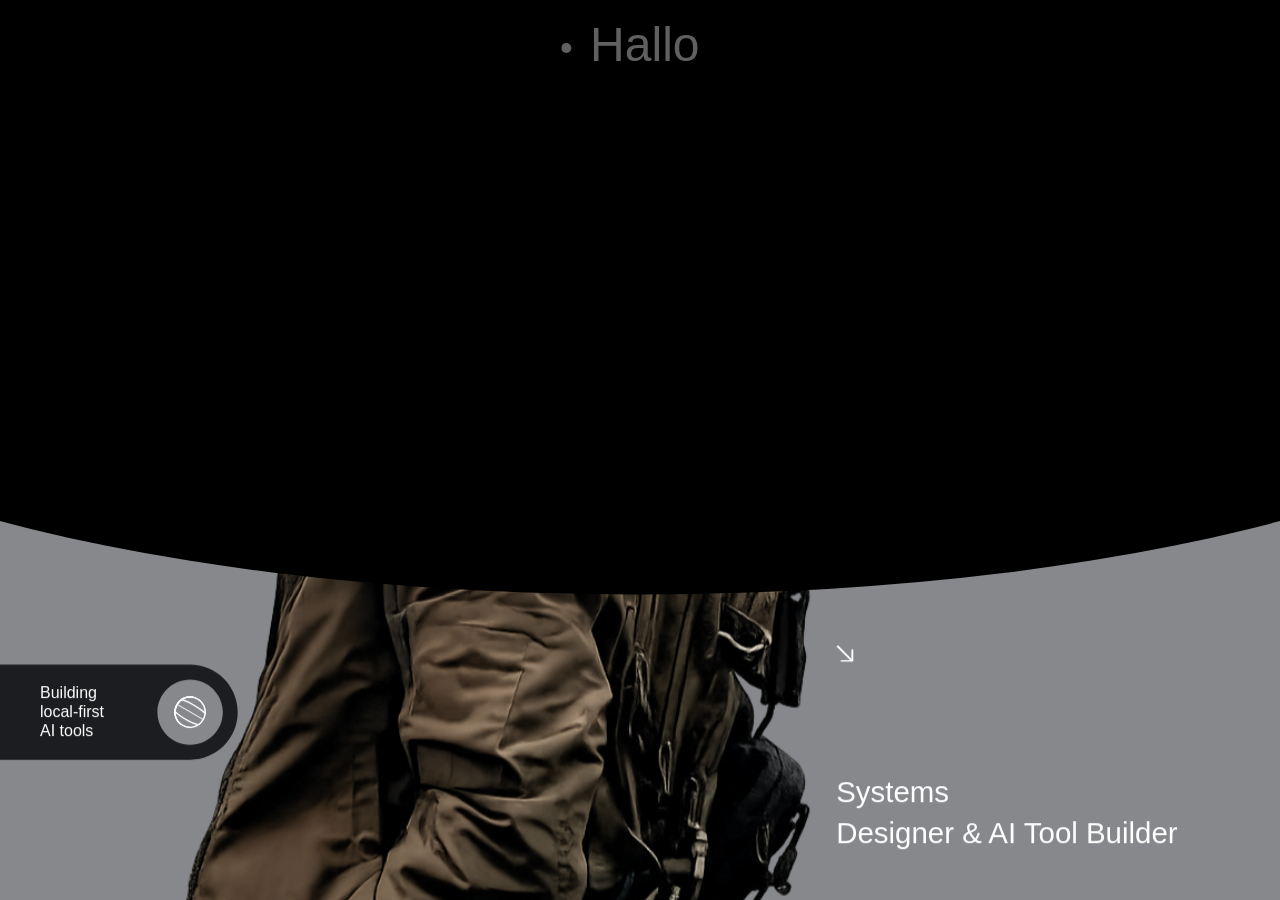
==== index.html @ befbedae "Update index.html" ====
<!DOCTYPE html><!--  Portfolio of Ceonein Dedalus  -->
<html lang="en">
   <head>
      <meta charset="utf-8"/>
      <meta name="viewport" content="width=device-width, initial-scale=1, maximum-scale=1">
      <title>Ceonein Dedalus • Systems Designer & AI Tool Builder</title>
      <meta name="description" content="Ceonein Dedalus designs systems, builds AI tools, and automates tasks. Python, Rust, Go. Local-first AI tools and backend systems. Each project has a code repository."/>
      <meta property="og:title" content="Ceonein Dedalus • Systems Designer & AI Tool Builder"/>
      <meta property="og:description" content="Ceonein Dedalus designs systems, builds AI tools, and automates tasks. Python, Rust, Go. Local-first AI tools and backend systems."/>
      <meta property="og:image" content="img/DSC07033.png"/>
      <meta property="og:site_name" content="Ceonein Dedalus"/>
                              <meta property="og:locale" content="en"/>
      <meta property="og:type" content="website"/>      <meta property="twitter:title" content="Ceonein Dedalus • Systems Designer & AI Tool Builder"/>
      <meta property="twitter:description" content="Ceonein Dedalus designs systems, builds AI tools, and automates tasks. Python, Rust, Go. Local-first AI tools and backend systems."/>
      <meta property="twitter:image" content="img/DSC07033.png"/>
      <meta name="twitter:card" content="summary_large_image"/>
      <meta name="google" content="notranslate"/>
      <meta property="og:locale" content="en"/>
      <link rel="canonical" href="index.html"/>

      <link rel="preload" as="font" href="NeueMontreal-Regular.otf" type="font/otf" crossorigin="anonymous">

      <link href="normalize.css" rel="stylesheet">      <link href="locomotive-scroll.css" rel="stylesheet">      <link href="styleguide.css" rel="stylesheet">      <link href="components.css" rel="stylesheet">      <link href="style-new.css" rel="stylesheet">
      
      
   </head>

    <body data-barba="wrapper">
        <div class="no-scroll-overlay"></div>
        <div class="loading-container">
            <div class="loading-screen">
                <div class="rounded-div-wrap top">
                    <div class="rounded-div"></div>
                </div>
                <div class="loading-words">
                    <h2 class="home-active home-active-first">Hello<div class="dot"></div></h2>
                    <h2 class="home-active">Bonjour<div class="dot"></div></h2>
                    <h2 class="home-active">स्वागत हे<div class="dot"></div></h2>
                    <h2 class="home-active">Ciao<div class="dot"></div></h2>
                    <h2 class="home-active">Olá<div class="dot"></div></h2>
                    <h2 class="home-active jap">おい<div class="dot"></div></h2>
                    <h2 class="home-active">Hallå<div class="dot"></div></h2>
                    <h2 class="home-active">Guten tag<div class="dot"></div></h2>
                    <h2 class="home-active-last">Hallo<div class="dot"></div></h2>
                                        <h2 class="active">Home<div class="dot"></div></h2>
                                        <h2>Projects<div class="dot"></div></h2>
                                        <h2>Veronica<div class="dot"></div></h2>
                                        <h2>Synthgrid<div class="dot"></div></h2>
                                        <h2>Raven<div class="dot"></div></h2>
                                        <h2>Musiq<div class="dot"></div></h2>
                                        <h2>About<div class="dot"></div></h2>
                                        <h2>Contact<div class="dot"></div></h2>
                                    </div>
                <div class="rounded-div-wrap bottom">
                    <div class="rounded-div"></div>
                </div>
            </div>
        </div>
        <main class="main" id="home" data-barba="container" data-barba-namespace="home" >
            <div class="mouse-pos-list-btn no-select"></div>
            <div class="mouse-pos-list-span no-select"><p>View</p></div>
                                                            <div class="btn btn-hamburger">
                <div class="btn-click magnetic" data-strength="50" data-strength-text="25">
                    <div class="btn-fill"></div>
                    <div class="btn-text">
                        <div class="btn-bars"></div>
                        <span class="btn-text-inner">Menu</span>
                    </div>
                </div>
            </div>
            <div class="overlay fixed-nav-back"></div>
            <div class="fixed-nav theme-dark">
                <div class="fixed-nav-rounded-div">
                    <div class="rounded-div-wrap">
                        <div class="rounded-div"></div>
                    </div>
                </div>
                <div class="fixed-nav-inner">
                    <div class="row nav-row">
                        <h5>Navigation</h5>
                        <div class="stripe"></div>
                        <ul class="links-wrap">
                            <li class="btn btn-link active">
                                <a href="index.html" class="btn-click magnetic" data-strength="24" data-strength-text="12">
                                <span class="btn-text">
                                    <span class="btn-text-inner">Home</span>
                                </span>
                                </a>
                            </li>
                            <li class="btn btn-link">
                                <a href="projects.html" class="btn-click magnetic" data-strength="24" data-strength-text="12">
                                <span class="btn-text">
                                    <span class="btn-text-inner">Projects</span>
                                </span>
                                </a>
                            </li>
                            <li class="btn btn-link">
                                <a href="about.html" class="btn-click magnetic" data-strength="24" data-strength-text="12">
                                <span class="btn-text">
                                    <span class="btn-text-inner">About</span>
                                </span>
                                </a>
                            </li>
                            <li class="btn btn-link">
                                <a href="contact.html" class="btn-click magnetic" data-strength="24" data-strength-text="12">
                                <span class="btn-text">
                                    <span class="btn-text-inner">Contact</span>
                                </span>
                                </a>
                            </li>
                        </ul>
                    </div>
                    <div class="row social-row">
                        <div class="stripe"></div>
                        <div class="socials">
                            <h5>Socials</h5>
                            <ul>
                                <li class="btn btn-link btn-link-external">
                                    <a href="https://github.com/ceonein" target="_blank" class="btn-click magnetic" data-strength="20" data-strength-text="10">
                                        <span class="btn-text">
                                            <span class="btn-text-inner">GitHub</span>
                                        </span>
                                    </a>
                                </li>
                            </ul>
                        </div>
                    </div>
                </div>
            </div>
            <div class="main-wrap" data-scroll-container><header class="section home-header theme-dark" data-scroll-section>
   <div class="overlay personal-image no-select once-in" data-scroll data-scroll-speed="-3" data-scroll-position="top">
      <img src="img/DSC07033.png"/>
   </div>
   <div class="overlay get-height once-in once-in-secondary">
      <div class="hanger">
         <p><span>Building </span><span>local-first </span><span>AI tools</span></p>
         <?xml version="1.0" encoding="UTF-8"?>
<svg width="300px" height="121px" viewBox="0 0 300 121" version="1.1" xmlns="http://www.w3.org/2000/svg" xmlns:xlink="http://www.w3.org/1999/xlink">
    <title>Combined Shape</title>
    <g id="Page-1" stroke="none" stroke-width="1" fill="none" fill-rule="evenodd">
        <g id="Artboard" transform="translate(0.000000, -366.000000)" fill="#1C1D20">
            <g id="Group" transform="translate(149.816828, 426.633657) rotate(90.000000) translate(-149.816828, -426.633657) translate(89.816828, 276.816828)">
                <g id="Hanger" transform="translate(60.000000, 149.816828) rotate(-90.000000) translate(-60.000000, -149.816828) translate(-89.816828, 89.816828)">
                    <path d="M239.633657,0 C272.770742,1.0182436e-15 299.633657,26.862915 299.633657,60 C299.633657,93.137085 272.770742,120 239.633657,120 L0,120 L0,0 L239.633657,0 Z M239.633657,18.7755102 C216.866,18.7755102 198.409167,37.232343 198.409167,60 C198.409167,82.767657 216.866,101.22449 239.633657,101.22449 C262.401314,101.22449 280.858147,82.767657 280.858147,60 C280.858147,37.232343 262.401314,18.7755102 239.633657,18.7755102 Z" id="Combined-Shape"></path>
                </g>
            </g>
        </g>
    </g>
</svg>         <div class="digital-ball">
            <div class="overlay"></div>
            <div class="globe">
               <div class="globe-wrap">
                  <div class="circle"></div>
                  <div class="circle"></div>
                  <div class="circle"></div>
                  <div class="circle-hor"></div>
                  <div class="circle-hor-middle"></div>
               </div>
            </div>
         </div>
      </div>
   </div>
   <div class="nav-bar">
    <div class="credits-top">
        <div class="btn btn-link btn-left-top">
            <a href="index.html" class="btn-click magnetic" data-strength="20" data-strength-text="10">
            <span class="btn-text">
                <div class="credit"><span>©</span></div><div class="cbd"><span class="code-by">Built by </span><span class="dennis"><span class="dennis-span">Ceonein</span> <span class="snellenberg">Dedalus</span></span></span></div>
            </span>
            </a>
        </div>
    </div>
    <ul class="links-wrap">
        <li class="btn btn-link">
            <a href="projects.html" class="btn-click magnetic" data-strength="20" data-strength-text="10">
            <span class="btn-text">
                <span class="btn-text-inner">Projects</span>
            </span>
            </a>
        </li>
        <li class="btn btn-link">
            <a href="about.html" class="btn-click magnetic" data-strength="20" data-strength-text="10">
            <span class="btn-text">
                <span class="btn-text-inner">About</span>
            </span>
            </a>
        </li>
        <li class="btn btn-link">
            <a href="contact.html" class="btn-click magnetic" data-strength="20" data-strength-text="10">
            <span class="btn-text">
                <span class="btn-text-inner">Contact</span>
            </span>
            </a>
        </li>
        <li class="btn btn-link btn-menu">
            <div class="btn-click magnetic" data-strength="20" data-strength-text="10">
                <div class="btn-text">
                    <span class="btn-text-inner">Menu</span>
                </div>
            </div>
        </li>
    </ul>
</div>   <div class="container once-in once-in-secondary">
      <div class="row">
         <div class="flex-col">
            <div class="header-above-h4" data-scroll data-scroll-speed="1">
               <div class="arrow big"><?xml version="1.0" encoding="UTF-8"?>
<svg width="14px" height="14px" viewBox="0 0 14 14" version="1.1" xmlns="http://www.w3.org/2000/svg" xmlns:xlink="http://www.w3.org/1999/xlink">
    <title>arrow-up-right</title>
    <g id="Page-1" stroke="none" stroke-width="1" fill="none" fill-rule="evenodd">
        <g id="Artboard" transform="translate(-1019.000000, -279.000000)" stroke="#FFFFFF" stroke-width="1.5">
            <g id="arrow-up-right" transform="translate(1026.000000, 286.000000) rotate(90.000000) translate(-1026.000000, -286.000000) translate(1020.000000, 280.000000)">
                <polyline id="Path" points="2.76923077 0 12 0 12 9.23076923"></polyline>
                <line x1="12" y1="0" x2="0" y2="12" id="Path"></line>
            </g>
        </g>
    </g>
</svg></div>
            </div>
            <h4><span>Systems</span> Designer & AI Tool Builder</h4>
         </div>
      </div>
   </div>
   <div class="big-name">
      <div class="name-h1" data-scroll data-scroll-direction="horizontal" data-scroll-speed="4" data-scroll-position="top">
         <div class="name-wrap">
            <h1 class="no-select once-in once-in-secondary">Ceonein Dedalus<span class="spacer">—</span></h1>
         </div>
      </div>
   </div>
   <div class="white-block"></div>
</header>
<section class="section home-intro" data-scroll-section>
   <div class="container medium">
      <div class="row">
         <div class="flex-col">
            <h4 class="span-lines animate">I design systems. I build AI tools. I automate tasks. I work from a written specification. I do not deliver a tool that I do not use myself.</h4>
         </div>
         <div class="flex-col">
            <div class="text-wrap fade-in animate">
               <p>I use Python, Rust, and Go. I build local-first AI tools and backend systems. Each project has a code repository. I explain each technical risk in plain language.</p>
            </div>
            <div class="btn btn-round" data-scroll data-scroll-speed="2">
               <a href="about.html" class="btn-click magnetic " data-strength="100" data-strength-text="50">
                  <div class="btn-fill"></div>
                  <span class="btn-text">
                     <span class="btn-text-inner">About me</span>
                  </span>
               </a>
            </div>
         </div>
      </div>
   </div>
</section>
<section class="section work-grid large-work-grid" data-scroll-section id="projects">
   <div class="container">
      <div class="grid-sub-title">
         <div class="flex-col">
            <h5>Projects</h5>
         </div>
      </div>
      <ul class="work-items mouse-pos-list-image-wrap">
                     <li class="python ai visible">
            <div class="stripe animate"></div>
            <a href="veronica.html" class="row">
               <div class="flex-col">
                  <h4><span>Veronica</span></h4>
               </div>
               <div class="flex-col animate">
                  <p>Offline Document Search</p>
               </div>
            </a>
         </li>
                     <li class="python ai visible">
            <div class="stripe animate"></div>
            <a href="synthgrid.html" class="row">
               <div class="flex-col">
                  <h4><span>Synthgrid</span></h4>
               </div>
               <div class="flex-col animate">
                  <p>Natural-Language Spreadsheet</p>
               </div>
            </a>
         </li>
                     <li class="python linux visible">
            <div class="stripe animate"></div>
            <a href="raven.html" class="row">
               <div class="flex-col">
                  <h4><span>Raven</span></h4>
               </div>
               <div class="flex-col animate">
                  <p>Local System Assistant</p>
               </div>
            </a>
         </li>
                     <li class="rust gtk visible">
            <div class="stripe animate"></div>
            <a href="musiq.html" class="row">
               <div class="flex-col">
                  <h4><span>Musiq</span></h4>
               </div>
               <div class="flex-col animate">
                  <p>Terminal Music Player</p>
               </div>
            </a>
         </li>
                  <div class="stripe last animate"></div>
      </ul>
   </div>
</section>
<section class="section work-tiles work-tiles-home" data-scroll-section>
   <div class="container">
      <ul>
                  <li class="python ai visible">
            <div class="single-tile-wrap">
               <a href="veronica.html" class="row">
                  <div class="flex-col">
                     <h4><span>Veronica</span></h4>
                     <div class="stripe"></div>
                  </div>
                  <div class="flex-col">
                     <p>Offline Document Search</p>
                  </div>
                  <div class="flex-col">
                     <p>Python, Ollama</p>
                  </div>
               </a>
            </div>
         </li>
                  <li class="python ai visible">
            <div class="single-tile-wrap">
               <a href="synthgrid.html" class="row">
                  <div class="flex-col">
                     <h4><span>Synthgrid</span></h4>
                     <div class="stripe"></div>
                  </div>
                  <div class="flex-col">
                     <p>Natural-Language Spreadsheet</p>
                  </div>
                  <div class="flex-col">
                     <p>Python, Groq</p>
                  </div>
               </a>
            </div>
         </li>
                  <li class="python linux visible">
            <div class="single-tile-wrap">
               <a href="raven.html" class="row">
                  <div class="flex-col">
                     <h4><span>Raven</span></h4>
                     <div class="stripe"></div>
                  </div>
                  <div class="flex-col">
                     <p>Local System Assistant</p>
                  </div>
                  <div class="flex-col">
                     <p>Python, Linux</p>
                  </div>
               </a>
            </div>
         </li>
                  <li class="rust gtk visible">
            <div class="single-tile-wrap">
               <a href="musiq.html" class="row">
                  <div class="flex-col">
                     <h4><span>Musiq</span></h4>
                     <div class="stripe"></div>
                  </div>
                  <div class="flex-col">
                     <p>Terminal Music Player</p>
                  </div>
                  <div class="flex-col">
                     <p>Rust, GTK</p>
                  </div>
               </a>
            </div>
         </li>
               </ul>
   </div>
</section>
<section class="section center-grid-btn center-grid-btn-home" data-scroll-section>
   <div class="container">    
      <div class="grid-after-btn">
         <div class="btn btn-normal">
            <a href="https://github.com/ceonein" class="btn-click magnetic" data-strength="25" data-strength-text="15" target="_blank">
               <div class="btn-fill"></div>
               <span class="btn-text">
                  <span class="btn-text-inner change">View repositories<div class="count-nr">4</div></span>
               </span>
            </a>
         </div>
      </div>
   </div>
</section>
                                <div class="footer-rounded-div" data-scroll-section>
                    <div class="rounded-div-wrap">
                        <div class="rounded-div"></div>
                    </div>
                </div>
                <div class="footer-wrap footer-footer-wrap theme-dark" data-scroll-section>
                    <footer class="section footer" data-scroll data-scroll-speed="-4" data-scroll-position="bottom">
                        <div class="container medium">
                            <div class="row">
                                <div class="flex-col">
                                    <div class="arrow"><?xml version="1.0" encoding="UTF-8"?>
<svg width="14px" height="14px" viewBox="0 0 14 14" version="1.1" xmlns="http://www.w3.org/2000/svg" xmlns:xlink="http://www.w3.org/1999/xlink">
    <title>arrow-up-right</title>
    <g id="Page-1" stroke="none" stroke-width="1" fill="none" fill-rule="evenodd">
        <g id="Artboard" transform="translate(-1019.000000, -279.000000)" stroke="#FFFFFF" stroke-width="1.5">
            <g id="arrow-up-right" transform="translate(1026.000000, 286.000000) rotate(90.000000) translate(-1026.000000, -286.000000) translate(1020.000000, 280.000000)">
                <polyline id="Path" points="2.76923077 0 12 0 12 9.23076923"></polyline>
                <line x1="12" y1="0" x2="0" y2="12" id="Path"></line>
            </g>
        </g>
    </g>
</svg></div>
                                    <h2><span><div class="profile-picture"></div> Let’s work  </span><span>together</span></h2>
                                </div>
                            </div>
                            <div class="row">
                                <div class="flex-col">
                                    <div class="stripe"></div>
                                    <div class="btn-fixed">
                                        <div class="btn btn-round" data-scroll data-scroll-speed="-1" data-scroll-direction="horizontal" data-scroll-position="bottom" data-scroll-offset="-50%, 0">
                                            <a href="https://github.com/ceonein" target="_blank" class="btn-click magnetic " data-strength="100" data-strength-text="50">
                                                <div class="btn-fill"></div>
                                                <span class="btn-text">
                                                    <span class="btn-text-inner">View on GitHub</span>
                                                </span>
                                            </a>
                                        </div>
                                    </div>
                                </div>
                            </div>
                            <div class="row">
                                <div class="flex-col">
                                    <div class="btn btn-normal">
                                        <a href="https://github.com/ceonein" class="btn-click magnetic" data-strength="25" data-strength-text="15" target="_blank">
                                        <div class="btn-fill"></div>
                                        <span class="btn-text">
                                            <span class="btn-text-inner change">https://github.com/CEONEINDEDALUS</span>
                                        </span>
                                        </a>
                                    </div>
                                </div>
                            </div>
                        </div>
                        <div class="container no-padding">
                            <div class="row bottom-footer">
                                <div class="flex-col">
                                    <div class="credits">
                                        <h5>Version</h5>
                                        <p>2026 © Edition</p>
                                    </div>
                                    <div class="time">
                                        <h5>Local time</h5>
                                        <p><span id="timeSpan">09:41 PM CET</span></p>
                                    </div>
                                </div>
                                <div class="flex-col">
                                    <div class="socials">
                                        <h5>Socials</h5>
                                        <ul>
                                            <li class="btn btn-link btn-link-external">
                                                <a href="https://github.com/ceonein" target="_blank" class="btn-click magnetic" data-strength="20" data-strength-text="10">
                                                    <span class="btn-text">
                                                        <span class="btn-text-inner">GitHub</span>
                                                    </span>
                                                </a>
                                            </li>
                                        </ul>
                                        <div class="stripe"></div>
                                    </div>
                                </div>
                            </div>
                        </div>
                    </footer>
                    <div class="overlay overlay-gradient"></div>
                </div>
                            </div>
        </main>
        <script src="jquery-3.5.1.min.js"></script>
        <script src="js.cookie.min.js"></script>
        <script src="gsap.min.js"></script> 
        <script src="ScrollTrigger.min.js"></script>
        <!-- <script src="https://cdn.jsdelivr.net/npm/@barba/core"></script> -->
        <!-- <script src="https://cdn.jsdelivr.net/npm/@barba/core@2.9.7"></script> -->
        <script src="core@2.10.3"></script>
        <script src="lazyload.min.js"></script>
        
        <script src="locomotive-scroll.min.js"></script>        <script defer src="index-new.js"></script>    

</body>
</html>
---- locomotive-scroll.css ----
/*! locomotive-scroll v4.1.3 | MIT License | https://github.com/locomotivemtl/locomotive-scroll */
html.has-scroll-smooth {
  overflow: hidden; }

html.has-scroll-dragging {
  -webkit-user-select: none;
  -moz-user-select: none;
  -ms-user-select: none;
  user-select: none; }

.has-scroll-smooth body {
  overflow: hidden; }

.has-scroll-smooth [data-scroll-container] {
  min-height: 100vh; }

[data-scroll-direction="horizontal"] [data-scroll-container] {
  height: 100vh;
  display: inline-block;
  white-space: nowrap; }

[data-scroll-direction="horizontal"] [data-scroll-section] {
  display: inline-block;
  vertical-align: top;
  white-space: nowrap;
  height: 100%; }

.c-scrollbar {
  position: absolute;
  right: 0;
  top: 0;
  width: 11px;
  height: 100%;
  transform-origin: center right;
  transition: transform 0.3s, opacity 0.3s;
  opacity: 0; }
  .c-scrollbar:hover {
    transform: scaleX(1.45); }
  .c-scrollbar:hover, .has-scroll-scrolling .c-scrollbar, .has-scroll-dragging .c-scrollbar {
    opacity: 1; }
  [data-scroll-direction="horizontal"] .c-scrollbar {
    width: 100%;
    height: 10px;
    top: auto;
    bottom: 0;
    transform: scaleY(1); }
    [data-scroll-direction="horizontal"] .c-scrollbar:hover {
      transform: scaleY(1.3); }

.c-scrollbar_thumb {
  position: absolute;
  top: 0;
  right: 0;
  background-color: black;
  opacity: 0.5;
  width: 7px;
  border-radius: 10px;
  margin: 2px;
  cursor: -webkit-grab;
  cursor: grab; }
  .has-scroll-dragging .c-scrollbar_thumb {
    cursor: -webkit-grabbing;
    cursor: grabbing; }
  [data-scroll-direction="horizontal"] .c-scrollbar_thumb {
    right: auto;
    bottom: 0; }
---- styleguide.css ----
/* ------------------------- Styleguide ® Code by Dennis -------------------------------------------------- */

/* ------------------------- Fonts -------------------------------------------------- */

@font-face {
    font-family: 'Dennis Sans';
    src: url('fonts/NeueMontreal-Light.otf') format('opentype');
    font-weight: 300;
    font-style: normal;
    font-display: auto;
}

@font-face {
    font-family: 'Dennis Sans';
    src: url('fonts/NeueMontreal-LightItalic.otf') format('opentype');
    font-weight: 300;
    font-style: italic;
    font-display: auto;
}

@font-face {
    font-family: 'Dennis Sans';
    src: url('fonts/NeueMontreal-Regular.otf') format('opentype');
    font-weight: 450;
    font-style: normal;
    font-display: auto;
}

@font-face {
    font-family: 'Dennis Sans';
    src: url('fonts/NeueMontreal-Italic.otf') format('opentype');
    font-weight: 450;
    font-style: italic;
    font-display: auto;
}

@font-face {
    font-family: 'Dennis Sans';
    src: url('fonts/NeueMontreal-Bold.otf') format('opentype');
    font-weight: 800;
    font-style: normal;
    font-display: auto;
}

@font-face {
    font-family: 'Dennis Sans';
    src: url('fonts/NeueMontreal-BoldItalic.otf') format('opentype');
    font-weight: 800;
    font-style: italic;
    font-display: auto;
}



/* ------------------------- Colors -------------------------------------------------- */

:root {

    --color-dark: #0A0A0B;
    --color-dark-dark: #000000;
    --color-light: #FFFFFF;
    --color-blue: #47474D;
    --color-blue-dark: #2E2E32;
    --color-gray: #86888C;
    --color-lightgray: #E9EAEB;
    --color-white: #FFFFFF;
    
    --color-border: rgba(28, 29, 32, 0.175);
    --color-border-solid: #D2D2D2;
    --color-border-light: rgba(255, 255, 255, 0.14);
    --color-border-solid-light: #545557;

    --color-text: #1C1D20;
    --color-text-light: #FFF;

    --alert-error: #ff4444;
    --alert-success: #24C958;

    --animation-primary: all .5s cubic-bezier(.7, 0, .3, 1);
    --animation-fast: all .3s cubic-bezier(.7, 0, .3, 1);
    --animation-smooth: all .7s cubic-bezier(.7, 0, .3, 1);
    --animation-slow: all .9s cubic-bezier(.7, 0, .3, 1);

    --section-padding: clamp(5em, 21vh, 12em);
    --container-padding: clamp(2.5em, 8vw, 8em);
    --gap-padding: clamp(1.5em, 4vw, 2.5em);
  
}

@media screen and (max-width: 1200px){
    :root { 
        --container-padding: 6vw;
    }
}

@media screen and (max-width: 720px){
    :root { 
        --section-padding: 12vh;
    }
}

@media screen and (max-width: 540px){

    :root { 
        --color-border: rgba(28, 29, 32, 0.225);
        --color-border-light: rgba(255, 255, 255, 0.225);
        --container-padding: clamp(1.25em, 4vw, 2.5em);
        --section-padding: max(2.5em, 12vh);
    }
}


/* ------------------------- Body -------------------------------------------------- */

*, *:after, *:before { -webkit-box-sizing: border-box; -moz-box-sizing: border-box; box-sizing: border-box; }
li, ul {padding: 0; margin: 0; list-style: none;}

body {
    -webkit-font-smoothing: antialiased;
    font-family: 'Dennis Sans', sans-serif;
    color: var(--color-text);
    line-height: 1.6;
    font-weight: 450;
    font-style: normal;
    font-size: 16px;
    font-size: clamp(16px, 1.2vw, 19px);
    background-color: var(--color-dark);
}

html, body {
    width: 100%;
    -webkit-font-smoothing: antialiased;
    position: relative;
    background-color: var(--color-dark);
}

/* Selection */
::selection {background-color: var(--color-blue); color: var(--color-white); text-shadow: none;}
::-moz-selection {background-color: var(--color-blue); color: var(--color-white); text-shadow: none;}

canvas, img, video {
    max-width: 100%;
    height: auto;
    box-sizing: border-box;
}

svg {
    max-width: none;
    height: auto;
    box-sizing: border-box;
}

audio, canvas, iframe, img, svg, video {
    vertical-align: middle;
}

/* ------------------------- Typography -------------------------------------------------- */

h1, h2, h3, h4, h5, h6, p, a, li, ul, ol, span, strong, em  {padding: 0; margin: 0; font-style: normal; font-weight: 450; letter-spacing: normal;}
h1:last-child, h2:last-child, h3:last-child, h4:last-child, p:last-child, p.big:last-child, p.small:last-child, a:last-child, strong:last-child  {margin-bottom: 0;}

h1 {
    font-family: 'Dennis Sans', sans-serif;
    font-weight: 450;
    font-style: normal;
    font-size: clamp(3.25em, 7vw, 8em);
    line-height: 1.065;
    margin-bottom: 1em;
    font-size: calc(clamp(3.25em, 7vw, 8em) * .875);
}
  
h2 {
    font-family: 'Dennis Sans', sans-serif;
    font-weight: 450;
    font-style: normal;
    font-size: calc(clamp(3.25em, 5vw, 4.5em) * .75);
    line-height: 1.065;
    margin-bottom: .66em;
}
  
h3 {
    font-family: 'Dennis Sans', sans-serif;
    font-weight: 450;
    font-style: normal;
    font-size: clamp(2.66em, 4.65vw, 5.32em);
    line-height: 1.065;
    margin-bottom: 1em;
}
  
h4 {
    font-family: 'Dennis Sans', sans-serif;
    font-weight: 450;
    font-style: normal;
    font-size: clamp(1.55em, 2.3vw, 2.5em);
    line-height: 1.45;
    margin-bottom: 1em;
}

h5 {
    font-family: 'Dennis Sans', sans-serif;
    font-weight: 450;
    font-style: normal;
    font-size: .6em;
    line-height: 1.065;
    margin-bottom: 1em;
    text-transform: uppercase;
    letter-spacing: .05em;
    opacity: .5;
}


p {
    font-family: 'Dennis Sans', sans-serif;
    font-weight: 450;
    font-style: normal;
    color: var(--text);
    font-size: 1em;
    line-height: 1.66;
    margin-bottom: 1em;
}

p.small {
    font-size: .8em;
    line-height: 1.75;
    letter-spacing: .015em;
}

p.big {
    font-size: 1.2em;
}

strong {
    font-weight: 800;
}
  
a {
    color: var(--color-blue);
    text-decoration: none;
}

p a {
    text-decoration: underline;
}

.theme-dark h1, .theme-dark h2, .theme-dark h3, .theme-dark h4, .theme-dark h5, .theme-dark p {
    color: var(--color-white);
}

  
/* ------------------------- Main Elements -------------------------------------------------- */

.section {
    display: block;
    padding-top: var(--section-padding);
    padding-bottom: var(--section-padding);
    position: relative;
}

.section-wrap {
    display: block;
    padding-top: 0;
    padding-bottom: 0;
    position: relative;
}

.section.full-height {
    min-height: 100vh;
    display: flex;
    align-items: center;
}

.section.no-padding {
    padding-top: unset;
    padding-bottom: unset;
}

.container {
    margin: 0 auto;
    padding-left: var(--container-padding);
    padding-right: var(--container-padding);
    max-width: 100em;
}

.container.large {
    padding-left: var(--gap-padding);
    padding-right: var(--gap-padding);
} 

.container.medium {
    padding-left: calc(var(--container-padding) * 2);
    padding-right: calc(var(--container-padding) * 2);
} 

.container.small {
    padding-left: calc(var(--container-padding) * 3);
    padding-right: calc(var(--container-padding) * 3);
} 

.container.no-padding {
    padding-left: unset;
    padding-right: unset;
}

.row {
    display: flex;
    flex-wrap: wrap;
    position: relative;
}

.row.no-flex {
    display: block;
}

.row.no-wrap {
    flex-wrap: nowrap;
}

.flex-col {
    display: block;
    width: 100%;
    order: 2;
    position: relative;
}

.overlay {
    position: absolute;
    top: 0;
    left: 0;
    height: 100%;
    width: 100%;
}

img.overlay,
video.overlay {
    object-fit: cover;
}

.line {
    display: block;
    width: 100%;
    height: 1px;
    background-color: var(--color-border);
    margin-top: var(--gap-padding);
    margin-bottom: var(--gap-padding);
}

.stripe {
    display: block;
    width: 100%;
    height: 1px;
    background-color: var(--color-border);
}

.theme-dark .stripe {
    background-color: var(--color-border-light);
}

.no-select {
    -webkit-touch-callout: none;
    -webkit-user-select: none;
    -khtml-user-select: none;
    -moz-user-select: none;
    -ms-user-select: none;
    user-select: none;
}

@media screen and (max-width: 540px){

    .section.full-height {
        min-height: 100vh;
        min-height: calc(var(--vh, 1vh) * 100);
        max-height: 100vh;
    }

    .container.medium,
    .container.small {
        padding-left: var(--container-padding);
        padding-right: var(--container-padding);
    } 
}

/* ------------------------- Buttons -------------------------------------------------- */

.btn {
    margin-bottom: calc(var(--gap-padding) / 2);
    position: relative;
    z-index: 5;
    border: 0;
    outline: 0;
}

.btn input {
    cursor: pointer;
}

.btn:hover {
    z-index: 15;
}

.btn:last-child {
    margin-bottom: 0;
}

.btn-click {
	cursor: pointer;
	border: 0;
	color: var(--primary-dark);
	background: transparent;
	border-radius: 2.125em;
	min-width: 1em;
	height: 4.25em;
	padding: 0;
	font-size: 1em;
	overflow: hidden;
	display: flex;
	align-items: center;
	justify-content: center;
    position: relative;
    text-decoration: none;
    will-change: transform;
    outline: 0;
    transform: translateZ(0) rotate(0.001deg);
}

.btn-click:hover {
    cursor: pointer;
}

.btn-normal .btn-click {
    -webkit-box-shadow: inset 0px 0px 0px 1px var(--color-border); 
    box-shadow: inset 0px 0px 0px 1px var(--color-border);
}

.btn-fill {
    background: var(--color-blue);
	position: absolute;
	width: 150%;
	height: 200%;
	border-radius: 50%;
	top: -50%;
	left: -25%;
	transform: translate3d(0,-76%,0);
    will-change: transform;
    transition: background-color ease-in-out .25s;
}

.btn-text {
    display: flex;
	align-items: center;
	justify-content: center;
	width: 100%;
	height: 100%;
    padding: 0 2.5em;
    z-index: 2;
    color: var(--color-dark);
    position: relative;
    transform: rotate(0.001deg);
    pointer-events: none;
    will-change: transform, color;
}

.btn-click:hover {
    text-decoration: none;
}

/* --- Button Normal --- */


.btn-normal.active .btn-click .btn-text-inner {
    color: var(--color-white) !important;
}

.btn-normal.not-active .btn-click .btn-text-inner {
    transition: var(--animation-smooth);
}

.btn-normal.active .btn-click .btn-fill {
    transform: translate3d(0,0%,0) !important;
    background-color: var(--color-dark);
} 

.btn-normal.not-active .btn-click .btn-fill {
    background-color: var(--color-dark);
    transition: var(--animation-smooth);
}

.count-nr{
    display: inline-block;
    margin-left: .25em;
    opacity: .6;
    font-size: .7em;
    position: relative;
    transform: translate(20%, -15%);
    width: 0;
    position: absolute;
}

.btn-normal .arrow svg g {
    stroke: currentColor;
}

/* --- Button Normal - Theme Dark --- */

.theme-dark .btn-normal .btn-click {
    -webkit-box-shadow: inset 0px 0px 0px 1px var(--color-border-light); 
    box-shadow: inset 0px 0px 0px 1px var(--color-border-light);
}

.theme-dark .btn-normal .btn-text .btn-text-inner {
    color: var(--color-white) !important;
}

/* --- Button Normal - Dark --- */

.btn-normal.btn-dark .btn-click {
    -webkit-box-shadow: inset 0px 0px 0px 0px var(--color-border); 
    box-shadow: inset 0px 0px 0px 0px var(--color-border);
    background: var(--color-dark);
}

.btn-normal.btn-dark .btn-text .btn-text-inner {
    color: var(--color-white) !important;
}


/* --- Button Link --- */

.btn-link {
    margin: 0;
}

.btn-link .btn-click {
    border: 0;
    height: 2.75em;
    border-radius: 0;
    overflow: visible;
}

.btn-link .btn-text {
    padding: 0 calc(var(--gap-padding) / 2);
    position: relative;
}

.btn-link .btn-click::after {
    content: "";
    position: absolute;
    bottom: -.5em;
    left: 50%;
    display: block;
    width: calc(clamp(16px, 1.2vw, 19px) / 2.75);
    height: calc(clamp(16px, 1.2vw, 19px) / 2.75);
    border-radius: 50%;
    background: var(--color-dark);
    transform: translate(-50%, -50%) scale(0) rotate(0.001deg);
    transition: var(--animation-fast);
    will-change: transform;
}

.btn-link.active .btn-click::after {
    transform: translate(-50%, -50%) scale(1) rotate(0.001deg);
}

.btn-link .btn-click:hover::after {
    transform: translate(-50%, -50%) scale(1) rotate(0.001deg);
}

.links-wrap {
    display: flex;
}

.links-wrap:hover .btn-link .btn-click::after {
    transform: translate(-50%, -50%) scale(0) rotate(0.001deg);
}

.links-wrap:hover .btn-link .btn-click:hover::after {
    transform: translate(-50%, -50%) scale(1) rotate(0.001deg);
}

.theme-dark .btn-link .btn-text {
    color: var(--color-white);
}

.theme-dark .btn-link .btn-click::after {
    background: var(--color-white);
}


/* --- Button Link External --- */

.btn-link.btn-link-external .btn-click {
    border: 0;
    height: 2.25em;
    border-radius: 0;
    overflow: visible;
    margin: 0 calc(var(--gap-padding) / 3);
}

.btn-link.btn-link-external .btn-text {
    padding: 0;
}

.btn-link.btn-link-external .btn-click::after {
    bottom: 0;
    width: 100%;
    height: 1px;
    border-radius: 0;
    background: var(--color-dark);
    transform: translate(-50%, -50%) scale(0,1) rotate(0.001deg);
}

/* --- Button Link External - Theme Dark --- */

.theme-dark .btn-link.btn-link-external .btn-click::after {
    background: var(--color-white);
}

.theme-dark .btn-link .btn-click:hover::after {
    transform: translate(-50%, -50%) scale(1) rotate(0.001deg);
}


/* --- Button Circle --- */

.btn-round {
    margin: 0;
    z-index: 20;
}

.btn-round .btn-click {
    width: clamp(9em, 12vw, 11em);
    height: clamp(9em, 12vw, 11em);
    border-radius: 50%;
    border: 0;
    background: var(--color-dark);
}

.btn-round .btn-text {
    padding: 0 1em;
    text-align: center;
}

.btn-round .btn-text-inner {
    color: #fff;
}

.btn-round .btn-fill {
    background: var(--color-blue);
}

/* --- Button Circle - Theme Dark --- */

.theme-dark .btn-round .btn-click {
    background: var(--color-blue);
}

.theme-dark .btn-round .btn-fill {
    background: var(--color-blue-dark);
}


/* --- Button © Left Top --- */

.btn-link.btn-left-top .btn-click::after {
    display: none;
}

.btn-link.btn-left-top .credit {
    padding-right: .21em;
}

.btn-link.btn-left-top .credit span {
    position: relative;
    display: block;
    transform: translate(0, 0) rotate(0.001deg);
    transition: var(--animation-primary);
}

.btn-link.btn-left-top:hover .credit span {
    transform: translate(0, 0) rotate(360deg);
}

.btn-link.btn-left-top .cbd {
    overflow: hidden;
    position: relative;
}

.btn-link.btn-left-top .code-by {
    transform: translateX(0) rotate(0.001deg);
    position: relative;
    display: inline-block;
    transition: var(--animation-primary);
}

.btn-link.btn-left-top:hover .code-by {
    transform: translateX(-3.7em) rotate(0.001deg);
}

.btn-link.btn-left-top .dennis {
    transform: translateX(0) rotate(0.001deg);
    position: relative;
    display: inline-block;
    padding-left: .21em;
    padding-right: .2em;
    transition: var(--animation-primary);
}

.btn-link.btn-left-top:hover .dennis {
    padding-right: 2em;
    transform: translateX(-3.7em) rotate(0.001deg);
}

.btn-link.btn-left-top .snellenberg {
    position: absolute;
    opacity: 1;
    padding-left: .21em;
    transition: var(--animation-primary);
    top: 0;
    left: 0;
    transform: translateX(3.25em);
    white-space: nowrap;
}

@media screen and (max-width: 540px){ 
    .btn-link.btn-left-top:hover .credit span {
        transform: translate(0, 0) rotate(0.001deg);
    }

    .btn-link.btn-left-top:hover .code-by {
        transform: translateX(0) rotate(0.001deg);
    }
    
    .btn-link.btn-left-top:hover .dennis {
        padding-right: .2em;
        transform: translateX(0) rotate(0.001deg);
    }
}    

/* --- Button Hamburger --- */

.btn-hamburger {
    position: fixed;
    top: calc(var(--gap-padding) / 1.5);
    right: calc(var(--gap-padding) / 1.5);
    transition: transform .4s cubic-bezier(0.36, 0, 0.66, 0);
    transform: translateY(0%) scale(0) rotate(0.001deg);
    z-index: 105;
}

.btn-hamburger:hover {
    z-index: 105;
}

.btn-hamburger .btn-click,
.btn-hamburger .btn-text {
    width: clamp(4em, 5.5vw, 5em);
    height: clamp(4em, 5.5vw, 5em);
    border-radius: 50%;
}

.btn-hamburger .btn-click {
    border: 0;
    background-color: var(--color-dark);  
    transition: background-color .25s cubic-bezier(0.36, 0, 0.66, 0), box-shadow .25s cubic-bezier(0.36, 0, 0.66, 0);
    -webkit-box-shadow: inset 0px 0px 0px 1px var(--color-border-light); 
    box-shadow: inset 0px 0px 0px 1px var(--color-border-light);
}

.nav-active .btn-hamburger .btn-click {
    -webkit-box-shadow: inset 0px 0px 0px 1px transparent !important; 
    box-shadow: inset 0px 0px 0px 1px transparent !important;
}

.btn-hamburger .btn-fill {
    background-color: var(--color-blue);
}

.btn-hamburger .btn-text-inner {
    color: var(--color-white);
    opacity: 0;
}

.btn-hamburger .btn-bars {
    position: absolute;
    width: 28%;
    height: 8%;
    opacity: 1;
}

.btn-hamburger .btn-text {
    position: relative;
}

.btn-hamburger .btn-bars::before,
.btn-hamburger .btn-bars::after {
    content: "";
    display: block;
    position: absolute;
    left: 50%;
    height: 1px;
    width: 100%;
    transform: translate(-50%, -50%) rotate(0.001deg);
    background: var(--color-white);
    transition: var(--animation-fast);
}

.btn-hamburger .btn-bars::before {
    top: 0;
    transform: translate(-50%, -50%);
}

.btn-hamburger .btn-bars::after {
    top: 100%;
    transform: translate(-50%, -50%);
}

.btn-hamburger.active .btn-bars::before {
    top: 50%;
    transform: translate(-50%, -50%) rotate(-45deg);
}

.btn-hamburger.active .btn-click {
    background-color: var(--color-blue);  
}

.btn-hamburger.active .btn-bars::after {
    top: 50%;
    transform: translate(-50%, -50%) rotate(45deg);
}

main.scrolled .btn-hamburger {
    transition: transform .4s cubic-bezier(0.34, 1.5, 0.64, 1);
    transform: translateY(0%) scale(1) rotate(0.001deg);
}

main .btn-hamburger.active {
    transform: translateY(0%) scale(1) rotate(0.001deg);
}

#contact .btn-hamburger .btn-click {
    -webkit-box-shadow: inset 0px 0px 0px 1px var(--color-border-light) !important;  
    box-shadow: inset 0px 0px 0px 1px var(--color-border-light) !important;
}

#contact .nav-active .btn-hamburger .btn-click {
    -webkit-box-shadow: inset 0px 0px 0px 1px transparent !important; 
    box-shadow: inset 0px 0px 0px 1px transparent !important;
}



/* --- Button Menu --- */

.btn-menu .btn-click::after,
.links-wrap:hover .btn-menu .btn-click:hover::after {
    left: 0;
    bottom: 50%;
    transform: translate(-50%, 50%) scale(1) rotate(0.001deg);
}

.theme-dark .btn-menu .btn-click::after,
.theme-dark .btn-menu .btn-click:hover::after {
    background: var(--color-white);
}


/* --- Button Icon --- */

.btn-icon .btn-click {
    width: 4.25em;
}

.btn-icon .btn-click .btn-text-inner {
    display: flex;
}


/* ------------------------- Social Icons -------------------------------------------------- */

.s-icon {
    position: relative;
    overflow: hidden;
    width: 1.75em;
    height: 1.75em;
    margin-right: .15em;
    margin-left: .15em;
    border-radius: 50%;
    background-color: var(--primary);
    transition: var(--animation-primary);
    display: block;
    float: left;
}

.s-icon .s-icon-wrap {
    position: absolute;
    top: 50%;
    left: 50%;
    transform: translate(-50%, -50%) rotate(0.0001deg);
    width: 65%;
    transition: var(--animation-primary);
}

.s-icon .s-icon-wrap:nth-of-type(2) {
    transform: translate(-50%, 100%) rotate(0.0001deg);
}

.s-icon .s-icon-wrap svg {
    display: block;
    width: 100%;
}

.s-icon .s-icon-wrap svg path {
    fill: var(--white);
}

.s-icon:hover {
    background: var(--secondary);
    cursor: pointer;
}

.s-icon:hover .s-icon-wrap:nth-of-type(1) {
    transform: translate(-50%, -200%) rotate(0.0001deg);
}

.s-icon:hover .s-icon-wrap:nth-of-type(2) {
    transform: translate(-50%, -50%) rotate(0.0001deg);
}

/* ------------------------- Color Box -------------------------------------------------- */

.color-box {
    width: calc(33.333% -  1.333em);
    background: var(--primary-dark);
    font-weight: 500;
    color: var(--white);
    margin-right: 2em;
    margin-top: 2em;
}

.color-box:nth-child(3), .color-box:nth-child(6) {
    margin-right: 0;
}

.color-box:before {
    content: "";
    display: block;
    padding-top: 40%;
}

.color-box .overlay {
    padding: 1em;
    display: flex;
    align-items: center;
    justify-content: center;
    text-align: center;
}

.color-box.dark {
    background: var(--color-dark);
    box-shadow: inset 0 0 0 1px var(--primary-light);
    color: white;
}

.color-box.gray {
    background: var(--color-gray);
    color: white;
}

.color-box.blue {
    background: var(--color-blue);
    color: white;
}

.color-box.white {
    background: #fff;
    box-shadow: inset 0 0 0 1px var(--color-border);
}

.color-box.light-gray {
    background: var(--color-lightgray);
    box-shadow: inset 0 0 0 1px var(--color-border);
}

.color-box.border {
    background: var(--color-border);
}


@media screen and (max-width: 1000px){
    .color-box {
        width: calc(50% - 1em);
    }
    
    .color-box:nth-child(3), .color-box:nth-child(6) {
        margin-right: 2em;
    } 

    .color-box:nth-child(even) {
        margin-right: 0;
    } 
}

@media screen and (max-width: 720px){
    .color-box {
        width: 100%;
    }

    .color-box:nth-child(even), .color-box:nth-child(odd) {
        margin-right: 0;
    } 
}

/* ------------------------- Form -------------------------------------------------- */

.section-form {
    background: var(--color-dark);
}

.section-form + .footer-rounded-div .rounded-div {
    background: var(--color-dark);
}

.form {
    width: 100%;
    display: block;
}

.form-container {
   width: 100%;
}

.hidden-field,
.website-field {
   position: absolute;
   left: -9999px;
}

.form input, .form textarea, .form select {
   border:0;
   -webkit-box-shadow: none;
   -moz-box-shadow: none;
   box-shadow: none;
}

.grecaptcha-badge { 
   top: calc(100% - 120px) !important; 
   transform: translate(0, -50%);
   box-shadow: rgba(0, 0, 0, 0.20) 0px 2px 5px !important;
   visibility: hidden;
}

.form-col {
   display: block;
   width: 100%;
   font-size: 1.33em;
   border-bottom: 1px solid var(--color-border-light);
   padding: 0 2.75em;
   position: relative;
}

.form-col:nth-child(2) {
    border-top: 1px solid var(--color-border-light);
}

.form .field {
   appearance: none;
   -moz-appearance: none;
   -webkit-appearance: none;
   -webkit-box-shadow: none;
   -moz-box-shadow: none;
   box-shadow: none;
   width: 100%;
   padding: 1em 0 2em 0;
   border: 0;
   background: transparent;
   border-radius: 0;
   font-weight: 450;
   font-size: 1em;
   color: var(--color-white);
   display: block;
   margin-top: -.33em;
   background: transparent !important;
}

.form .form-col h5 {
    position: absolute;
    left: 0;
    top: 3.4em;
    opacity: .33;
}

.form .field:focus {
   outline: 0;
   outline-width: 1px !important;
   outline-offset: 0px;
   border-radius: 0;
   border: 0;
}

.form .field::before {
    position: absolute;
    left: 0;
    width: .25em;
    height: .25em;
    content: "";
    top: 0;
    background: var(--color-white);
    border-radius: 50%;
}

.form .field::-webkit-input-placeholder, 
.form .field::placeholder {
   color: var(--color-white);
   opacity: .33;
   font-weight: 450;
}

.form textarea.field {
   resize: vertical;
   resize: none;
}

.form .label {
   width: 100%;
   display: block;
   margin-bottom: 0;
   color: var(--color-white);
   font-weight: 450;
   padding-top: 1.66em;
   transition: all .2s ease-in-out;
}

.form-btn {
    position: absolute;
    top: 0;
    left: 0;
    width: 100%;
    height: 100%;
    background: transparent;
    border: 0;
    outline: 0;
    color: var(--color-white);
    z-index: 10;
}

.btn-contact-send {
    float: right;
    transform: translate(-20%, -60%);
    position: relative;
    z-index: 5;
}

.btn-contact-send .btn-text {
    pointer-events: all;
}

.form .form-col.not-empty .label {
   opacity: .33;
}


/* --- Arlert Options --- */

.alert {
   font-size: 1rem;
   transform: translateY(-1.5em);
   position: relative;
   line-height: 1.1em;
   background: var(--color-dark);
   padding-bottom: 0.75em;
}

.alert span,
.alert p,
.alert strong {
   color: var(--alert-error);
   font-size: 1em;
   font-weight: 450; 
   line-height: 1rem;
   margin: 0;
}

.alert::before {
    position: absolute;
    content: "";
    left: -3.85em;
    width: .3em;
    height: .3em;
    background: var(--alert-error);
    border-radius: 50%;
    top: .35em;
}


.alert-success {
    transform: translateY(0);
}

.alert-success span,
.alert-success p,
.alert-success strong {
   color: var(--alert-success);
}

.alert-success::before {
    background: var(--alert-success);
}

/* --- Custom Checkbox --- */

.form .checkbox-button {
   display: flex;
   margin-bottom: .5em;
   padding-left: 1.25em;
   align-items: center;
   font-size: 1em;
   font-weight: 450;
}

.form .checkbox-button:last-child {
    margin-bottom: 2.2em;
}

.form .checkbox-button:hover {
   cursor: pointer;
}

.form .checkbox-button input {
   opacity: 0;
   position: absolute;
   z-index: -1;
}

.form .checkbox-button span {
   height: 1.1em;
   margin-bottom: 0px;
   color: var(--color-white);
   order: 2;
   display: inline-block;
   opacity: .33;
}

.form .checkbox-button .custom-check {
   position: relative;
   order: 1;
   width: .85em;
   height: .85em;
   margin-top: .5em;
   margin-right: 0.5em;
   margin-left: -1.25em;
   border: 1px solid var(--color-border-light);
   border-radius: 0em;
   box-shadow: 0;
   overflow: hidden;
}

.form .checkbox-button .custom-check:after {
   display: block;
   opacity: 0;
   visibility: hidden;
   content: "";
   width: 100%;
   height: 100%;
   left: 0;
   top: 0; 
   position: absolute;
   background-color: var(--color-blue) ;
   background-image: url("img/form-checkmark.svg");
   background-repeat: no-repeat;
   background-position: center center;
   background-size: cover;
}

.form .checkbox-button input:checked ~ .custom-check:after {
   opacity: 1;
   visibility: visible;
}

.form .checkbox-button:hover input ~ .custom-check {
   background-color: rgba(255, 255, 255, 0.1);
}

.form .checkbox-button input:checked ~ .custom-check {
   background-color: var(--color-blue);
   border: 1px solid var(--color-blue);
}

.form .checkbox-button input:checked ~ span {
   color: var(--color-white);
   font-weight: 450;
   opacity: 1;
}


/* --- Custom Radio --- */

.form .checkbox-button .custom-radio {
   position: relative;
   order: 1;
   width: .85em;
   height: .85em;
   margin-top: .5em;
   margin-right: 0.5em;
   margin-left: -1.25em;
   border: 1px solid var(--color-border-light);
   border-radius: 0em;
   box-shadow: 0;
   overflow: hidden;
   border-radius: 50%;
}

.form .checkbox-button .custom-radio:after {
   display: block;
   opacity: 0;
   visibility: hidden;
   content: "";
   width: 6px;
   height: 6px;
   top: 6px;
   left: 6px; 
   position: absolute;
   background: var(--color-white);
   border-radius: 50%;
}

.form .checkbox-button input:checked ~ .custom-radio:after {
   opacity: 1;
   visibility: visible;
}

.form .checkbox-button:hover input ~ .custom-radio {
   background-color: rgba(255, 255, 255, 0.1);
}

.form .checkbox-button input:checked ~ .custom-radio {
   background-color: var(--color-blue);
   border: 1px solid var(--color-blue);
}

input:-webkit-autofill,
input:-webkit-autofill:hover, 
input:-webkit-autofill:focus,
textarea:-webkit-autofill,
textarea:-webkit-autofill:hover,
textarea:-webkit-autofill:focus,
select:-webkit-autofill,
select:-webkit-autofill:hover,
select:-webkit-autofill:focus {
   -webkit-text-fill-color: #000;
   -webkit-box-shadow: 0 0 0px 1000px #fff inset;
   box-shadow: 0 0 0px 1000px #fff inset;
   transition: background-color 5000s ease-in-out 0s;
}

input[type=radio] {
   -webkit-appearance: none;
}
---- components.css ----
/* ------------------------- Components ® Code by Dennis -------------------------------------------------- */

/* ------------------------- Span Lines H4 -------------------------------------------------- */

.span-lines.animate .span-line {
   position: relative;
   display: inline-flex;
   overflow: hidden;
}

.span-lines.animate .span-line .span-line-inner {
   position: relative;
   display: block;
}

/* ------------------------- Arrow -------------------------------------------------- */

.arrow {
   position: relative;
   width: clamp(.9em, 1.1vw, 1.1em);
}

.arrow.big {
   position: relative;
   width: clamp(1.1em, 1.3vw, 1.25em);
}

.arrow svg {
   display: block;
   width: 100%;
}

/* ------------------------- PF -------------------------------------------------- */

.profile-picture {
   position: relative;
   display: inline-flex;
   border-radius: 50%;
   background: url("img/DSC07033-Cut-Color-1080.png") center center no-repeat;
   background-size: cover;
   width: clamp(4.5em, 6.5vw, 8em);
   height: clamp(4.5em, 6.5vw, 8em);
}


/* ------------------------- Pattern Dots -------------------------------------------------- */

.dots {
   top: 0;
   right: 0;
   height: 100%;
   width: 100%;
   pointer-events: none;
   background: url("img/dotted.svg") bottom right;
   background-size: 1.25em 1.25em;
   position: absolute;
}

/* ------------------------- Rounded Div -------------------------------------------------- */

.rounded-div-wrap {
   width: 100%;
   top: 0;
   position: relative;
   height: 10vh;
   overflow: hidden;
}

.rounded-div {
   width: 150%;
   content: "";
   display: block;
   position: absolute;
   background: var(--color-white);
   height: 750%;
   left: 50%;
   border-radius: 50%;
   transform: translate(-50%, -86.666%);
   z-index: 1;
}

/* ------------------------- Default Header -------------------------------------------------- */

.default-header {
   padding-top: calc(var(--section-padding) * 1.33);
   padding-bottom: calc(var(--section-padding) * .66);
}

.default-header.theme-dark {
   background: var(--color-dark);
}

.default-header h1 span {
   display: block;
}

@media screen and (max-width: 720px){ 
   
   .default-header {
      padding-top: calc(var(--section-padding) * 1.95);
      padding-bottom: calc(var(--section-padding) * .75);
   }

   .default-header h1 span {
      display: unset;
   }
}

@media screen and (max-width: 460px){ 
   .default-header h1 {
      font-size: 10vw;
      font-size: calc(clamp(3.25em, 7vw, 8em) * .875);
   }
}
---- style-new.css ----
/* ------------------------- Style ® Code by Dennis -------------------------------------------------- */

main {
   box-sizing: border-box;
   overflow: hidden;
   width: 100vw;
   position: fixed;
   height: 100%;
   background: var(--color-white);
}

.main-wrap::after {
   display: block;
   position: absolute;
   content: "";
   width: 100%;
   height: 5vh;
   top: 99%;
   left: 0;
   background: var(--color-dark);
   z-index: -1;
}

.main-wrap {
   box-sizing: border-box;
   width: 100vw;
   will-change: transform;
   position: fixed;
}

main.touch {
   position: relative;
   height: auto;
}

main.touch .main-wrap {
   position: relative;
}

@media screen and (max-width: 1024px) {
   main {
      position: relative;
   }
   .main-wrap {
      position: relative;
   }
}

/* ------------------------- Page Transition -------------------------------------------------- */

.no-scroll-overlay {
   position: fixed;
   top: 0;
   left: 0;
   width: 100%;
   height: 100vh;
   overflow: hidden;
   z-index: 900;
   display: none;
}

.loading-container {
   position: fixed;
   top: 0;
   left: 0;
   width: 100%;
   height: 100vh;
   overflow: hidden;
   z-index: 800;
   pointer-events: none;
   background: transparent;
}

.loading-screen {
   position: relative;
   padding: 0;
   width: 100%;
   height: 100%;
   left: 0;
   will-change: top;
}

.loading-screen,
.loading-container .rounded-div-wrap.top .rounded-div,
.loading-container .rounded-div-wrap.bottom .rounded-div {
   background: var(--color-dark-dark);
}

.loading-container .rounded-div-wrap.top .rounded-div,
.loading-container .rounded-div-wrap.bottom .rounded-div {
   height: 745%;
}

.loading-container .rounded-div-wrap.top {
   top: 0;
   position: absolute;
   transform: translateY(-99%) scale(1,-1);
   z-index: 2;
   height: 0vh;
   will-change: height;
}

.loading-container .rounded-div-wrap.bottom {
   top: unset;
   bottom: 0;
   position: absolute;
   transform: translateY(99%);
   z-index: 2;
   height: 0vh;
   will-change: height;
}

.loading-container .loading-words {
   position: absolute;
   top: 50%;
   left: 50%;
   transform: translate(-50%, -50%);
   opacity: 0;
   pointer-events: none;
   display: block;
   will-change: opacity;
}

.loading-container .loading-words h2 {
   margin: 0;
   padding: 0;
   color: var(--color-white);
   position: absolute;
   top:0;
   left: 50%;
   transform: translateX(-50%);
   display: none;
   padding-left: .6em;
   white-space: nowrap;
   padding-right: .4em;
   will-change: opacity;
}

.loading-container .loading-words h2.jap {
   font-size: calc(clamp(3.25em, 5vw, 4.5em) * .65);
   transform: translate(-50%, 10%);
}

.loading-container .dot {
   display: block;
   position: absolute;
   border-radius: 50%;
   background: var(--color-white);
   left: 0;
   top: 47%;
   bottom: auto;
   width: calc(clamp(16px, 1.2vw, 19px) / 1.65);
   height: calc(clamp(16px, 1.2vw, 19px) / 1.65);
   transform: translate(0, 0) scale(1);
}

.loading-container .loading-words h2.active {
   display: block;
}

.loading-container .loading-words .home-active,
.loading-container .loading-words .home-active-last {
   opacity: 0;
   display: none;
}

.loading-fade {
   position: fixed;
   top: 0;
   left: 0;
   width: 100%;
   height: 100vh;
   overflow: hidden;
   z-index: 90;
   background: #FFF;
   visibility: hidden;
   opacity: 0;
}

.once-in {
   will-change: transform;
}

@media screen and (max-width: 540px) {

   /* .loading-container .loading-words h2 {
      padding-left: 0;
   } */

   /* .loading-container .dot {
      display: none;
   } */

   .loading-container .dot {
      top: 42%;
   }
}


/* ------------------------- Top Bar -------------------------------------------------- */

.nav-bar {
   position: absolute;
   top: 0;
   left: 0;
   width: 100%;
   background: transparent;
   z-index: 5;
   transform: translate(0,0) rotate(0.001deg);
   display: flex;
   justify-content: space-between;
   align-items: center;
   padding: calc(var(--gap-padding) / 2) calc(var(--gap-padding) / 2);
}

.nav-bar .links-wrap li:last-child {
   display: none;
}

@media screen and (max-width: 540px){ 

   .nav-bar {
      padding: calc(var(--gap-padding) / 1) calc(var(--gap-padding) * .5) calc(var(--gap-padding) / 1) calc(var(--gap-padding) * .33);
   }

   .nav-bar .links-wrap li {
      display: none;
   }

   .nav-bar .links-wrap li:last-child {
      display: block;
   }
}

/* ------------------------- Fixed Nav -------------------------------------------------- */

.fixed-nav-back {
   background: linear-gradient(to right,hsla(220, 13%, 0%, .3) 40%, hsla(220, 13%, 0%, 1) 80%);
   opacity: 0;
   transition: opacity .8s cubic-bezier(.7, 0, .2, 1);
   z-index: 100;
   pointer-events: none;
   will-change: opacity;
}

.nav-active .fixed-nav-back {
   opacity: .35;
   pointer-events: all;
}

.fixed-nav {
   position: fixed;
   right: 0;
   top: 0;
   height: 100vh;
   background: var(--color-dark);
   z-index: 100;
   transform: translate(calc(100% + 6vw),0) rotate(0.001deg);
   transition: transform .8s cubic-bezier(.7, 0, .2, 1);
   will-change: transform;
}

.nav-active .fixed-nav {
   transform: translate(0,0) rotate(0.001deg);
}

.fixed-nav-inner {
   display: flex;
   flex-direction: column;
   justify-content: space-between;
   height: 100%;
   padding: 15vh 7.5vw 10vh 7.5vw;
   position: relative;
   transform: translate(0,0) rotate(0.001deg);
   transition: all .6s cubic-bezier(.7, 0, .2, 1);
   will-change: transform;
}

.nav-active .fixed-nav-inner {
   transform: translate(0,0) rotate(0.001deg);
}

.fixed-nav .nav-row h5 {
   margin-bottom: 3em;
}

.fixed-nav .nav-row ul {
   display: flex;
   flex-direction: column;
   align-items: flex-start;
   padding-top: 5vh;
}

.fixed-nav .nav-row .btn-link .btn-click {
   height: auto;
}

.fixed-nav .nav-row ul {
   margin-left: calc(var(--gap-padding) / -2);
}

.fixed-nav .nav-row .btn-text-inner {
   font-size: 3.5em;
   line-height: 1.4;
   font-size: calc(clamp(3.25em, 5vw, 4em) * .875);
}

.fixed-nav .nav-row .btn-link .btn-click::after {
   background: var(--color-white);
   left: calc(var(--gap-padding) / -4);
   top: 50%;
   bottom: auto;
   width: calc(clamp(16px, 1.2vw, 19px) / 1.65);
   height: calc(clamp(16px, 1.2vw, 19px) / 1.65);
}

.fixed-nav .social-row {
   margin-left: calc(var(--gap-padding) / -4);
}

.fixed-nav-rounded-div {
   position: absolute;
   left: 1px;
   transform: translateX(-100%);
   height: 100%;
   top: 0;
}

.fixed-nav-rounded-div .rounded-div-wrap {
   width: 6vw;
   height: 100%;
   transition: var(--animation-slow);
   transition: all .85s cubic-bezier(.7, 0, .2, 1);
   will-change: width;
}

.nav-active .fixed-nav-rounded-div .rounded-div-wrap {
   width: 0vw;
}

.fixed-nav-rounded-div .rounded-div-wrap .rounded-div {
   background: var(--color-dark);
   height: 150%;
   content: "";
   display: block;
   position: absolute;
   width: 775%;
   top: 50%;
   border-radius: 50%;
   transform: translate(-6.5%, -50%);
}

.fixed-nav .nav-row ul .btn {
   transform: translate(15vw,0) rotate(0.001deg);
   transition: all .8s cubic-bezier(.7, 0, .2, 1);
   will-change: transform;
}

.nav-active .fixed-nav .nav-row ul .btn {
   transform: translate(0,0) rotate(0.001deg);
}

.fixed-nav .nav-row ul .btn:nth-child(2) {transition-delay: .03s;}
.fixed-nav .nav-row ul .btn:nth-child(3) {transition-delay: .06s;}
.fixed-nav .nav-row ul .btn:nth-child(4) {transition-delay: .09s;}

.fixed-nav .social-row .stripe {
   display: none;
}

@media screen and (max-height: 680px){
   .fixed-nav .nav-row .btn-text-inner {
      font-size: 3em;
      line-height: 1.25;
   }
}

@media screen and (max-width: 540px){ 

   .fixed-nav-back {
      background: hsla(220, 13%, 5%, 1);
   }

   .fixed-nav {
      width: 100%;
      transform: translate(calc(100% + 20vw),0) rotate(0.001deg);
   }

   .fixed-nav .fixed-nav-inner {
      height: calc(var(--vh, 1vh) * 100);
      padding: calc(var(--vh, 1vh) * 15) var(--container-padding) calc(var(--gap-padding) * 1.25) var(--container-padding);
      transform: translate(20vw,0) rotate(0.001deg);
      transition-delay: 0s;
   }

   .nav-active .fixed-nav .fixed-nav-inner {
      transform: translate(0,0) rotate(0.001deg);
      transition-delay: .1s;
   }

   .fixed-nav .nav-row .btn-link .btn-click::after {
      background: var(--color-white);
      left: auto;
      right: .4em;
      top: 50%;
      bottom: auto;
      width: calc(clamp(16px, 1.2vw, 19px) / 1.5);
      height: calc(clamp(16px, 1.2vw, 19px) / 1.5);
   }

   .fixed-nav .nav-row ul {
      width: 100%;
      padding-top: calc(var(--vh, 1vh) * 3);
      padding-bottom: calc(var(--vh, 1vh) * 3);
   }

   .fixed-nav .nav-row ul .btn {
      width: 100%;
      transition: all .8s cubic-bezier(.7, 0, .2, 1);
   }

   .fixed-nav .nav-row ul .btn .btn-text {
      justify-content: flex-start;
   }

   .fixed-nav .social-row .stripe {
      display: block;
      margin-bottom: calc(var(--section-padding) / 3);
   }

   .fixed-nav-rounded-div .rounded-div-wrap {
      width: 20vw;
   }

   .nav-active .fixed-nav-rounded-div .rounded-div-wrap {
      width: 0;
   }

   .fixed-nav .nav-row ul .btn:nth-child(1) {transition-delay: 0s;}
   .fixed-nav .nav-row ul .btn:nth-child(2) {transition-delay: .03s;}
   .fixed-nav .nav-row ul .btn:nth-child(3) {transition-delay: .06s;}
   .fixed-nav .nav-row ul .btn:nth-child(4) {transition-delay: .09s;}

   .nav-active .fixed-nav .nav-row ul .btn:nth-child(1) {transition-delay: .1s;}
   .nav-active .fixed-nav .nav-row ul .btn:nth-child(2) {transition-delay: .13s;}
   .nav-active .fixed-nav .nav-row ul .btn:nth-child(3) {transition-delay: .16s;}
   .nav-active .fixed-nav .nav-row ul .btn:nth-child(4) {transition-delay: .19s;}
}


/* ------------------------- Footer -------------------------------------------------- */

.footer-wrap {
   display: block;
   width: 100%;
   position: relative;
   overflow: hidden;
   background: var(--color-dark-dark);
   display: flex;
   align-items: flex-end;
   box-shadow: 0px 5px 0px 5px var(--color-dark);
}

.footer-wrap.theme-dark .footer{
   background: var(--color-dark);
}

.footer-wrap.theme-dark .overlay-gradient {
   pointer-events: none;
   height: calc(var(--section-padding) * .75);
   /* background: linear-gradient(to bottom,hsla(225, 7%, 12%) 0%, hsla(225, 7%, 12%, 0.987) 8.1%, hsla(225, 7%, 12%, 0.951) 15.5%, hsla(225, 7%, 12%, 0.896) 22.5%, hsla(225, 7%, 12%, 0.825) 29%, hsla(225, 7%, 12%, 0.741) 35.3%,  hsla(225, 7%, 12%, 0.648) 41.2%,  hsla(225, 7%, 12%, 0.55) 47.1%, hsla(225, 7%, 12%, 0.45) 52.9%, hsla(225, 7%, 12%, 0.352) 58.8%, hsla(225, 7%, 12%, 0.259) 64.7%, hsla(225, 7%, 12%, 0.175) 71%, hsla(225, 7%, 12%, 0.104) 77.5%, hsla(225, 7%, 12%, 0.049) 84.5%, hsla(225, 7%, 12%, 0.013) 91.9%, hsla(225, 7%, 12%, 0) 100%); */
   background: linear-gradient(to bottom,rgba(28, 29, 32, 1) 0%, rgba(28, 29, 32, 0) 100%);
   opacity: .75;
}

.footer-rounded-div {
   width: 100%;
   position: relative;
   height: 0;
   display: block;
   z-index: 2;
}

.footer-rounded-div .rounded-div-wrap {
   transform: translateY(-1px);
   will-change: height;
}

.footer {
   padding-bottom: 0;
   width: 100%;
   will-change: transform;
}

.footer .dots {
   width: calc(var(--container-padding) * 3);
}

.footer h2 {
   font-size: calc(clamp(3.25em, 7vw, 8em) * .875);
}

.footer h2 span {
   display: block;
}

.footer .container.medium {
   display: flex;
   flex-direction: column;
}

.footer .container.medium .row:nth-child(1) {
   padding-bottom: calc(var(--section-padding) / 2);
}

.footer .container.medium .row:nth-child(2) .btn-fixed {
   position: absolute;
   right: 0;
   top: 0;
   transform: translate(-50%, -50%);
   z-index: 20;
}

.footer .container.medium .row:nth-child(2) .btn-fixed .btn {
   will-change: transform;
}

.footer .container.medium .row:nth-child(2) {
   padding-bottom: calc(var(--section-padding) * .475);
}

.footer .container.medium .row:nth-child(3) .flex-col {
   display: flex;
   flex-direction: row;
}

.footer .container.medium .row:nth-child(3) .flex-col .btn {
   display: inline-flex;
   margin-right: 0.5em;
   margin-bottom: 0;
}

.footer .arrow {
   position: absolute;
   right: 0;
   bottom: calc(var(--gap-padding) * 1.5);
   will-change: transform;
}

.footer .profile-picture {
   margin-right: .125em;
   height: .85em;
   width: .85em;
   transform: translateY(.09em);
}

.footer .arrow svg {
   transform: rotate(90deg);
}

.bottom-footer {
   padding: calc(var(--section-padding) / 1.3) calc(var(--gap-padding) / 1.33) calc(var(--gap-padding) / 1.75) calc(var(--gap-padding) / 1);
   flex-direction: row;
   justify-content: space-between;
}

.bottom-footer .stripe {
   display: none;
}

.bottom-footer .flex-col {
   display: flex;
   width: auto;
   justify-content: space-between;
}

.bottom-footer .credits {
   padding-right: var(--gap-padding);
}

.socials li {
   display: inline-flex;
   font-size: .85em;
}

.bottom-footer p {
   font-size: .85em;
}

.bottom-footer h5 {
   margin-bottom: 1.5em;
}

.socials h5 {
   padding-left: calc(var(--gap-padding) * .5);
   margin-bottom: 1em;
}

.bottom-footer #timeSpan {
   text-transform: uppercase;
}

@media screen and (max-width: 900px){

   .footer .container.medium .row:nth-child(2) {
      padding-bottom: calc(var(--section-padding) * .75);
   }
}

@media screen and (max-width: 720px){

   .footer-rounded-div .rounded-div-wrap{
      height: 7.5vh;
   }

   .footer .container.medium .row:nth-child(3) .flex-col {
      flex-direction: column;
   }

   .footer .container.medium .row:nth-child(3) .flex-col .btn {
      width: 100%;
      margin: 0;
      margin-bottom: .75em;
   }

   .footer .container.medium .row:nth-child(3) .flex-col .btn .btn-click {
      width: 100%;
   }

   .footer .container.medium .row:nth-child(1) {
      padding-bottom: calc(var(--section-padding) * .75);
   }

   .footer .container.medium .row:nth-child(2) {
      padding-bottom: calc(var(--section-padding) * 1.25);
   }

   .footer .container.medium .row:nth-child(3) {
      padding-bottom: calc(var(--section-padding) / 5);
   }

   .footer .container.medium .row:nth-child(2) .btn-fixed {
      position: absolute;
      right: 0;
      top: 0;
      transform: translate(-20%, -50%);
   }

   .bottom-footer {
      padding: 5vh 0 calc(var(--gap-padding) / 1.75) 0;
   }

   .bottom-footer .flex-col {
      width: 100%;
   }

   .bottom-footer .flex-col:nth-child(2) {
      padding: 0 calc(var(--container-padding) - calc(var(--gap-padding) * .333)) calc(var(--section-padding) / 3) calc(var(--container-padding) - calc(var(--gap-padding) * .333));
      width: 100%;
   }

   .bottom-footer .flex-col:nth-child(1) {
      order: 3;
      padding: 0 var(--container-padding) calc(var(--gap-padding) * .75) var(--container-padding);
   }

   .socials li {
      display: inline-flex;
      font-size: 1em;
      margin-right: 0;
   }
   
   .bottom-footer p {
      font-size: 1em;
   }

   .footer .container.medium .row:nth-child(2) .stripe {
      display: block;
   }

   .bottom-footer .stripe {
      display: block;
      margin-top: var(--gap-padding);
      width: calc(100% - (var(--gap-padding) * .666));
      left: 50%;
      margin-left: calc(var(--gap-padding) * .333);
   }

   .socials,
   .socials ul {
      width: 100%;
   }

   .footer .arrow {
      position: absolute;
      right: 0;
      bottom: 1em;
   }
   
   .footer .profile-picture {
      margin-right: .125em; 
      height: .95em;
      width: .95em;
      transform: translateY(.1em);
   }
   
}

/* ------------------------- Footer - Contact -------------------------------------------------- */

.footer-contact {
   background: var(--color-dark);
   margin-top: -1px;
   padding-top: 0;
   box-shadow: 0px 5px 0px 5px var(--color-dark);
}

.footer-contact .bottom-footer {
   padding-top: 0;
}

/* ------------------------- Home - Header -------------------------------------------------- */

.home-header {
   min-height: 115vh;
   display: flex;
   align-items: center;
   background: var(--color-gray);
   overflow: hidden;
}

.home-header .personal-image-wrap {
   top: 50%;
   left: 50%;
   height: 100%;
   width: 100%;
   display: block;
   position: absolute;
   transform: translate(-50%, -50%);
}

.home-header .personal-image {
   top: -10%;
   width: 100%;
   height: 110%;
   background: var(--color-gray);
}

.home-header .personal-image img {
   width: auto;
   height: 100%;
   object-fit: cover;
   position: absolute;
   left: 50%;
   transform: translateX(-50%);
}

.home-header .big-name {
   position: absolute;
   bottom: 15vh;
   left: 0;
   width: 100%;
   padding-bottom: calc(var(--gap-padding) * 1.25);
}

.home-header .big-name .name-h1 {
   position: relative;
   display: flex;
   width: 100%;
}

.home-header .big-name .name-wrap {
   position: relative;
   display: flex;
   align-items: center;
}

.home-header .big-name .name-wrap .spacer {
   padding: 0 3vw;
}

.home-header .big-name h1 {
   position: relative;
   display: flex;
   align-items: center;
   color: var(--color-white);
   line-height: 1;
   font-size: 17.5vw;
   font-size: max(9em, 15vw);
   white-space: nowrap;
   pointer-events: none;
   margin: 0;
   padding: 0;
}

.home-header .container {
   width: 100%;
   padding-bottom: 15vh;
}

.home-header .row {
   justify-content: flex-end;
}

.home-header .row .flex-col {
   width: auto;
}

.home-header .row .flex-col .header-above-h4 {
   top: -12.5vh;
   position: absolute;
}

.home-header .row .flex-col .header-above-h4 svg {
   width: clamp(1.1em, 1.3vw, 1.25em);
}

.home-header .row .flex-col h4 {
   line-height: 1.4;
   margin-bottom: 0;
}

.home-header .row .flex-col h4 span {
   display: block;
}

.home-header .get-height {
   height: 100vh;
}

.home-header .hanger {
   position: absolute;
   left: 0;
   top: 50%;
   transform: translateY(-50%);
   display: inline-block;
}

.home-header .hanger svg {
   width: auto;
   height: 6em;
}

.home-header .hanger p {
   position: absolute;
   top: 50%;
   transform: translateY(-50%);
   margin: 0;
   padding-right: 5em;
   padding-left: var(--gap-padding);
   line-height: 1.2;
}

.home-header .hanger p span {
   display: block;
}

.home-header .white-block {
   position: absolute;
   height: 30vh;
   width: 50vw;
   top: 115vh;
   right: 0;
   background: var(--color-white);
   display: none;
}

.home-header .hanger .digital-ball {
   z-index: 500;
   position: absolute;
   right: .9em;
   left: auto;
   top: .9em;
   width: 4.2em;
   height: 4.2em;
   transform: translate(0%, 0%);
   background: transparent;
}

.home-header .hanger .digital-ball .globe {
   width: 2.5em;
   height: 2.5em;
   font-size: .8em;
}


@media screen and (max-width: 720px){

   .home-header {
      min-height: 110vh;
      min-height: calc(var(--vh, 1vh) * 110);
      max-height: 110vh;
      align-items: flex-end;
      padding-top: calc(var(--gap-padding) * 2);
      padding-bottom: calc(var(--gap-padding) * 2);
   }

   .home-header .personal-image {
      top: -5%;
      height: 105%;
   }

   .home-header .big-name {
      position: absolute;
      bottom: calc(var(--vh, 1vh) * 33);
      left: 0;
      width: 100%;
      padding-bottom: calc(var(--gap-padding) * 1.25);
   }

   .home-header .row {
      justify-content: flex-start;
   }

   .home-header .container {
      padding-bottom: calc(var(--vh, 1vh) * 9);
   }

   .home-header .row .flex-col .header-above-h4 {
      top: calc(var(--vh, 1vh) * -8);
      position: absolute;
   }

   .home-header .hanger {
      width: 6em;
      height: 6em;
      left: auto;
      right: 0;
      top: calc(var(--vh, 1vh) * 100);
      transform: translate(0, -110%);
   }

   .home-header .hanger svg,
   .home-header .hanger p {
      display: none;
   }

   .home-header .hanger .digital-ball .globe {
      width: 3em;
      height: 3em;
   }
   
}


/* ------------------------- Home - Intro -------------------------------------------------- */

.home-intro {
   padding-bottom: calc(var(--section-padding) * .66);
}

.home-intro .flex-col:nth-child(1) {
   width: 70%;
   padding-right: var(--gap-padding);
}

.home-intro .flex-col:nth-child(2) {
   width: 30%;
   padding-left: var(--gap-padding);
}

.home-intro .flex-col:nth-child(2) .btn {
   position: absolute;
   top: 80%;
}

.home-intro .flex-col:nth-child(2) p {
   margin-bottom: 6em;
   padding-top: .5em;
   max-width: 14em;
}

@media screen and (max-width: 720px){

   .home-intro {
      padding-bottom: calc(var(--section-padding) * 1);
   }

   .home-intro .flex-col:nth-child(1) {
      width: 100%;
      padding-right: 0;
   }
   
   .home-intro .flex-col:nth-child(2) {
      width: 100%;
      padding-left: 0;
      max-width: 100%;
      padding: calc(var(--section-padding) / 2) 0 0 0;
      display: flex;
      flex-direction: column;
      align-items: flex-end;
   }

   .home-intro .flex-col:nth-child(2) .text-wrap {
      width: 100%;
   }

   .home-intro .flex-col:nth-child(2) p {
      margin-bottom: calc(var(--section-padding) * .66);
      padding-top: 0;
   }

   .home-intro .flex-col:nth-child(2) .btn {
      position: absolute;
      top: unset;
      bottom: 0;
      right: 0;
      transform: translate(-20%, 50%);
   }
}

/* ------------------------- Wrap Work Grid -------------------------------------------------- */

.section-wrap-work {
   background: var(--color-white);
}

/* ------------------------- Work Grid -------------------------------------------------- */

.work-grid .row { 
   align-items: center;
   color: unset;
   text-decoration: unset;
   padding: calc(var(--section-padding) / 3) 0;
}

.work-grid .work-items li {
   transition: var(--animation-smooth);
}

.work-grid .work-items li .stripe {
   transition: background-color .4s ease;
}

.work-grid .work-items li:hover .stripe {
   background-color: var(--color-white);
}

.work-grid .work-items .flex-col:nth-child(1) {
   padding-left: calc(var(--container-padding) * 1);
   width: 44%;
}

.work-grid .work-items .flex-col:nth-child(2) {
   width: 20%;
   padding-top: .25em;
}

.work-grid .work-items .flex-col:nth-child(3) {
   width: 22%;
   padding-top: .25em;
}

.work-grid .work-items .flex-col:nth-child(4) {
   width: 14%;
   padding-top: .25em;
   padding-right: calc(var(--container-padding) * 1);
   text-align: right;
}

.work-grid .work-items h4 {
   position: relative;
   display: block;
   overflow: hidden;
   line-height: 1;
   transition: var(--animation-fast);
   transform: translateX(0) rotate(0.001deg);
}

.work-grid .work-items h4 span {
   position: relative;
   display: block;
   padding: .1em 0;
}

.work-grid .work-items a:hover h4 {
   transform: translateX(calc(var(--container-padding) * -.1)) rotate(0.001deg);
}

.work-grid .work-items a p {
   transition: var(--animation-fast);  
   transform: translateX(0) rotate(0.001deg);
}

.work-grid .work-items a:hover p {
   transform: translateX(calc(var(--container-padding) * .1)) rotate(0.001deg);
}

.work-grid .work-items li a {
   transition: var(--animation-fast);
}

.work-grid .work-items:hover a {
   opacity: 1;
}

.work-grid .work-items a:hover {
   opacity: .33;
}

/* ------------------------- Work Grid - Large -------------------------------------------------- */

.large-work-grid {
   padding-top: 0;
   padding-bottom: 0;
}

.large-work-grid .work-items h4 {
   font-size: calc(clamp(3.25em, 7vw, 8em) * .75);
}

.large-work-grid .row { 
   padding: calc(var(--section-padding) / 3.5) 0 calc(var(--section-padding) / 3) 0;
}

.large-work-grid .work-items .flex-col:nth-child(1) {
   padding-left: calc(var(--container-padding) * 1);
   width: 70%;
}

.large-work-grid .work-items .flex-col:nth-child(2) {
   width: 30%;
   padding-left: var(--gap-padding);
   padding-top: 1em;
   padding-right: calc(var(--container-padding) * .5);
}

@media screen and (max-width: 1024px) {
   .large-work-grid {
      display: none;
   }
}
/* ------------------------- Work Grid - Small -------------------------------------------------- */

.small-work-grid {
   padding-top: 0;
   padding-bottom: 0;
}

.small-work-grid .row {
   padding: 2em 0 2em 0;
}

.small-work-grid .work-items li {
   max-height: 0;
   overflow: hidden;
}

.small-work-grid .work-items li.visible {
   max-height: calc(clamp(1.75em, 2.3vw, 2.5em) + 4.4em);
}

.small-work-grid .work-items {
   padding-bottom: calc(var(--section-padding) * .5);
}

@media screen and (max-width: 1024px) {
   .small-work-grid {
      display: none;
   }
}

/* ------------------------- Work Grid - Tiny -------------------------------------------------- */

.tiny-work-grid {
   padding-top: 0;
   padding-bottom: 0;
}

.tiny-work-grid .row {
   padding: 2em 0 2em 0;
}

.tiny-work-grid .work-items {
   padding-bottom: calc(var(--section-padding) * .75);
}

.tiny-work-grid .arrow {
   position: absolute;
   right: var(--container-padding);
   transform: translateY(.2em);
   background: var(--color-dark);
   width: 2em;
   height: 2em;
   border-radius: 50%;
   display: none;
   align-content: center;
   justify-content: center;
}

.tiny-work-grid .arrow svg {
   width: 35%;
   transform: rotate(-90deg);
}

@media screen and (max-width: 1000px) {

   .archive-header h1 .count-nr {
      font-size: .45em;
   }

   .tiny-work-grid .container {
      padding: 0;
   }

   .tiny-work-grid .work-items a:hover {
      opacity: 1;
   }

   .tiny-work-grid .arrow {
      display: flex;
   }

   .tiny-work-grid .row {
      align-items: flex-start;
      padding: 2em 0 2.15em 0;
   }

   .tiny-work-grid .grid-sub-title .flex-col:nth-child(1) { display: none;}
   .tiny-work-grid .grid-sub-title .flex-col:nth-child(2) {width: 35% !important; order: 3;}
   .tiny-work-grid .grid-sub-title .flex-col:nth-child(3) {width: 52% !important; order: 2; padding-left: calc(var(--container-padding) * 1);}
   .tiny-work-grid .grid-sub-title .flex-col:nth-child(4) {width: 13% !important; order: 4;}

   .tiny-work-grid .work-items .flex-col:nth-child(1) {width: 100%; padding-bottom: .75em; order: 1;}
   .tiny-work-grid .work-items .flex-col:nth-child(2) {width: 35%; order: 3; padding-right: 1em;} 
   .tiny-work-grid .work-items .flex-col:nth-child(3) {width: 52%; order: 2; padding-right: 1em; padding-left: calc(var(--container-padding) * 1);} 
   .tiny-work-grid .work-items .flex-col:nth-child(4) {width: 13%; order: 4;} 

   .tiny-work-grid .work-items a:hover h4 {
      transform: translateX(0) rotate(0.001deg);
   }

   .tiny-work-grid .work-items a:hover p {
      transform: translateX(0) rotate(0.001deg);
   }

   .tiny-work-grid .work-items p {
      font-size: .9em;
   }

   .tiny-work-grid .stripe {
      opacity: .75;
   }
}

@media screen and (max-width: 450px) {

   .tiny-work-grid .row {
      align-items: flex-start;
      padding: 1.9em 0 1.9em 0;
   }

   .tiny-work-grid .work-items .flex-col:nth-child(1) {
      padding-bottom: .5em;
   }

   .tiny-work-grid .work-items h4 {
      font-size: 1.3em;
   }

   .tiny-work-grid .work-items p {
      font-size: .8em;
   }

   .tiny-work-grid .arrow {
      transform: translateY(-.2em);
   }
}

/* ------------------------- Work Grid - Sub Title Info -------------------------------------------------- */

.work-grid .grid-sub-title {
   width: 100%;
   display: flex;
   padding-bottom: var(--gap-padding);
}

.work-grid .grid-sub-title h5 {
   margin: 0;
   width: 100%;
}

.work-grid .grid-sub-title .flex-col:nth-child(1) {
   padding-left: calc(var(--container-padding) * 1);
   width: 44%;
   /* padding-left: var(--gap-padding); */
}

.work-grid .grid-sub-title .flex-col:nth-child(2) {
   width: 20%;
}

.work-grid .grid-sub-title .flex-col:nth-child(3) {
   width: 22%;
}

.work-grid .grid-sub-title .flex-col:nth-child(4) {
   width: 14%;
   padding-right: calc(var(--container-padding) * 1);
   text-align: right;
   /* padding-right: var(--gap-padding); */
}

/* ------------------------- Large Work Grid - Sub Title Info -------------------------------------------------- */


.large-work-grid .grid-sub-title .flex-col:nth-child(1) {
   padding-left: calc(var(--container-padding) * 1);
   width: 70%;
}

.large-work-grid .grid-sub-title .flex-col:nth-child(2) {
   width: 30%;
   padding-left: var(--gap-padding);
   padding-right: calc(var(--container-padding) * 1);
}


/* ------------------------- Work Grid - Filter Row -------------------------------------------------- */

.work-filters {
   margin-top: calc(var(--section-padding) * -.25);
   padding-top: 0;
   padding-bottom: calc(var(--section-padding) / 2);
}

.work-filters .filter-row {
   width: 100%;
   padding: 0 var(--container-padding) 0 var(--container-padding);
   padding: 0 calc(var(--container-padding) * .96) 0 calc(var(--container-padding) * .96);
   display: flex;
   justify-content: space-between;
}

.work-filters .filter-row .toggle-row {
   display: flex;
}

.work-filters .filter-row .toggle-row .btn {
   display: inline-flex;
   margin-right: .5em;
}

.work-filters .filter-row .grid-row {
   display: flex;
}

.work-filters .filter-row .grid-row .btn {
   display: inline-flex;
   margin-left: .5em;
}

@media screen and (max-width: 1024px) {
   .work-filters .filter-row .grid-row {
      display: none;
   }
}

@media screen and (max-width: 540px) {
   .work-filters .filter-row {
      padding: 0;
   }

   .work-filters .filter-row .toggle-row .btn .btn-text {
      margin-right: .15em;
   }
}

@media screen and (max-width: 460px) {
   .work-filters .filter-row .toggle-row .btn {
      font-size: .89em;
   }
}

@media screen and (max-width: 390px) {
   .work-filters .filter-row .toggle-row .btn {
      font-size: .83em;
   }
}

@media screen and (max-width: 380px) {
   .work-filters .filter-row .toggle-row .btn {
      font-size: .8em;
   }
}


/* ------------------------- Work Grid - After Center Btn -------------------------------------------------- */

.center-grid-btn {
   padding-top: calc(var(--section-padding) / 3);
   padding-bottom: calc(var(--section-padding) * 1);
}

.center-grid-btn-home {
   padding-top: calc(var(--section-padding) / 2);
   padding-bottom: 0;
}

.center-grid-btn-archive {
   padding-top: 0;
   padding-bottom: calc(var(--section-padding) * .75);
}

.center-grid-btn .grid-after-btn {
   display: flex;
   justify-content: center;
}

.center-grid-btn .grid-after-btn .btn-text {
   min-width: 10em;
}

@media screen and (max-width: 720px) {

   /* .center-grid-btn .btn,
   .center-grid-btn .btn-click {
      width: 100%;
   } */

}
/* ------------------------- Work Tiles -------------------------------------------------- */

.work-tiles {
   padding-top: 0;
}

.work-tiles .container {
   padding-left: calc(var(--container-padding) * .75);
   padding-right: calc(var(--container-padding) * .75);
}

.work-tiles ul {
   width: 100%;
   display: flex;
   flex-wrap: wrap;
   position: relative;
   padding-top: var(--gap-padding);
}

.work-tiles ul li {
   display: block;
   width: 50%;
   position: relative;
   overflow: hidden;
   height: 0;
   width: 0;
   transform: translateY(0%) rotate(0.001deg) scale(1);
   transition: opacity .3s ease-in .4s, transform 1s cubic-bezier(0.16, 1, 0.3, 1);
}

.work-tiles ul li.visible {
   height: auto;
   width: 50%;
}

.work-tiles ul li.tile-fade-out {
   opacity: 0;
   transform: translateY(5em) rotate(0.001deg);
   transition: opacity .25s ease-out, transform 0s linear .3s;
}

.work-tiles ul li.tile-fade-in {
   opacity: 1;
   transform: translateY(5em) rotate(0.001deg) scale(1);
}

.work-tiles ul li .single-tile-wrap {
   width: 100%;
   padding-bottom: calc(var(--section-padding) * 1);
   padding-left: calc(var(--container-padding) * .25);
   padding-right: calc(var(--container-padding) * .25);
}

.work-tiles ul li a { 
   align-items: center;
   color: unset;
   text-decoration: unset;
   overflow: hidden;
}

.work-tiles ul li a .flex-col:nth-child(1) {
   width: 100%;
   padding-bottom: var(--gap-padding);
}

.work-tiles ul li a .flex-col:nth-child(2) {
   width: 100%;
   padding-bottom: calc(var(--gap-padding) / 2);
}

.work-tiles ul li a .stripe {
   margin-top: calc(var(--gap-padding) / 2);
}

.work-tiles ul li a .flex-col:nth-child(3) { 
   width: 70%;
}

.work-tiles ul li a .flex-col:nth-child(4) {
   width: 30%;
   text-align: right;
}

.work-tiles ul li a .tile-image {
   width: 100%;
   position: relative;
   background: var(--color-lightgray);
   overflow: hidden;
}

.work-tiles ul li a .tile-image .overlay-image { 
   transform: scale(1) rotate(0.001deg);
   transition: var(--animation-primary);
   will-change: transform;
}

.work-tiles ul li a:hover .tile-image .overlay-image { 
   transform: scale(1.025) rotate(0.001deg);
}

.work-tiles ul li a .tile-image::before {
   display: block;
   content: "";
   padding-top: 100%;
}

.work-tiles ul li a h4 {
   position: relative;
   display: block;
   overflow: hidden;
   line-height: 1;
   transition: var(--animation-fast);
   transform: translateX(0) rotate(0.001deg);
   margin: 0;
}

.work-tiles ul li a h4 span {
   position: relative;
   display: block;
   padding: .1em 0;
}

@media screen and (max-width: 1024px) {
   .work-tiles ul li a h4 {
      font-size: calc(clamp(1.75em, 2.3vw, 2.5em) * 1.125);
   }
}

@media screen and (max-width: 620px) {

   .work-tiles ul li.visible {
      width: 100%;
   }

   .work-tiles .container {
      padding-left: var(--container-padding);
      padding-right: var(--container-padding);
   }

   .work-tiles ul li .single-tile-wrap {
      padding-left: 0;
      padding-right: 0;
   }

   .work-tiles ul li a:hover .tile-image .overlay-image { 
      transform: scale(1) rotate(0.001deg);
   }

   .work-tiles ul li a .flex-col:nth-child(2) {
      width: 100%;
      padding-bottom: calc(var(--section-padding) / 6);
   }
   
   .work-tiles ul li a .stripe {
      margin-top: calc(var(--section-padding) / 6);
   }
}

/* ------------------------- Work Tiles - Home -------------------------------------------------- */

.work-tiles-home {
   display: none;
   padding-bottom: 0;
}

@media screen and (max-width: 1024px) {
   .work-tiles-home {
      display: block;
   }

   .work-tiles-home + .center-grid-btn {
      padding-top: 0;
   }

   .work-tiles-home .container ul li:nth-child(3){
      display: none;
   }

   .work-tiles-home .container ul li:nth-child(4){
      display: none;
   }
}

/* ------------------------- Work Grid - Fade -------------------------------------------------- */


.grid-fade {
   height: 0;
   overflow: hidden;
   transform: translateY(0%) rotate(0.001deg) scale(1);
   transition: opacity .3s ease-in .4s, transform 1s cubic-bezier(0.16, 1, 0.3, 1);
   padding: 0;
}

.grid-fade.visible {
   height: auto;
}

.grid-fade.grid-fade-out {
   opacity: 0;
   transform: translateY(5em) rotate(0.001deg);
   transition: opacity .25s ease-out, transform 0s linear .3s;
}

.grid-fade.grid-fade-in {
   opacity: 1;
   transform: translateY(5em) rotate(0.001deg) scale(1);
}

@media screen and (max-width: 1024px) {
   .grid-fade {
      height: auto;
   }
}


/* ------------------------- Mouse Position Image -------------------------------------------------- */

.mouse-pos-list-image {
   width: 0;
   z-index: 25;
   position: fixed;
   pointer-events: none;
   transform: translate(-50%, -52%);
   display: block;
   left: 55%;
   overflow: hidden;
   transition: width .4s cubic-bezier(0.36, 0, 0.66, 0);
   left: 0%;
   will-change: transform, width;
}

.mouse-pos-list-image.active {
   border-radius: 0;
   width: clamp(10em, 27.5vw, 25em);
   transition: width .4s cubic-bezier(0.34, 1, 0.64, 1);
}

.mouse-pos-list-image-bounce {
   overflow: hidden;
   transform: scale(1) rotate(.001deg);
   transition: all .5s cubic-bezier(0.65, 0, 0.35, 1);
   will-change: transform;
}

.mouse-pos-list-image-bounce.active {
   transform: scale(1) rotate(.001deg);
}

.mouse-pos-list-image::before {
   display: block;
   content: "";
   padding-top: 100%;
}

.mouse-pos-list-image .mouse-pos-list-image-inner {
   position: absolute;
   top: 0;
   left: 0;
   width: 100%;
   height: 100%;
} 

.mouse-pos-list-image .float-image-wrap {
   width: 100%;
   position: absolute;
   left: 0;
   top: 0;
   display: block;
   will-change: transform;
}

.mouse-pos-list-image .float-image-wrap .mouse-pos-list-image-inner {
   position: relative;
   width: 100%;
   display: block;
   overflow: hidden;
}

.mouse-pos-list-image .float-image-wrap .mouse-pos-list-image-inner:before {
   display: block;
   content: "";
   padding-top: 100%;
} 

.mouse-pos-list-image .float-image-wrap .mouse-pos-list-image-inner {
   width: 0;
}

.mouse-pos-list-image .float-image-wrap .mouse-pos-list-image-inner.visible {
   width: 100%;
}

@media screen and (max-width: 540px) {

   .mouse-pos-list-image {
      display: none;
   }
}

/* ------------------------- Mouse Position Button -------------------------------------------------- */


.mouse-pos-list-btn,
.mouse-pos-list-span {
   width: 0;
   height: 0;
   border-radius: 50%;
   border: 0;
   background: var(--color-blue);
   position: fixed;
   z-index: 26;
   pointer-events: none;
   transform: translate(-50%, -60%);
   overflow: hidden;
   display: block;
   transition: width .4s cubic-bezier(0.36, 0, 0.66, 0), height .4s cubic-bezier(0.36, 0, 0.66, 0);
   left: 50.5%;
   top: -10%;
   left: -10%;
   left: 0%;
   top: 0%;
   will-change: transform, width, height;
}

.mouse-pos-list-span {
   background: transparent;
   color: var(--color-white);
   display: flex;
   justify-content: center;
   align-items: center;
   left: 49.75%;
   top: -11.25%;
   left: -11.25%;
   left: 0%;
   top: 0%;
}

.mouse-pos-list-span p {
   margin: 0;
}

.mouse-pos-list-span .arrow,
.btn .arrow {
   width: 0em;
   transform: rotate(-90deg) translateX(-.05em);
   margin-left: .33em;
   display: inline-flex;
   position: relative;
   transition: width .4s cubic-bezier(0.36, 0, 0.66, 0);
   will-change: width;
}

.mouse-pos-list-span.active-big .arrow,
.btn .arrow {
   width: .66em;
   transition: width .4s cubic-bezier(0.34, 1, 0.64, 1)
}

.mouse-pos-list-btn.active,
.mouse-pos-list-span.active {
   width: clamp(3.75em, 5.5vw, 5em);
   height: clamp(3.75em, 5.5vw, 5em);
   transition: width .4s cubic-bezier(0.34, 1, 0.64, 1), height .4s cubic-bezier(0.34, 1, 0.64, 1);
}

.mouse-pos-list-btn.active-big,
.mouse-pos-list-span.active-big {
   width: calc(clamp(3.75em, 5.5vw, 5em) * 1.66);
   height: calc(clamp(3.75em, 5.5vw, 5em) * 1.66);
   transition: width .4s cubic-bezier(0.34, 1, 0.64, 1), height .4s cubic-bezier(0.34, 1, 0.64, 1);
}

.mouse-pos-list-btn.active-big.hover,
.mouse-pos-list-span.active-big.hover {
   width: calc(clamp(3.75em, 5.5vw, 5em) * 1.45);
   height: calc(clamp(3.75em, 5.5vw, 5em) * 1.45);
}

.mouse-pos-list-btn.active.pressed,
.mouse-pos-list-span.active.pressed {
   height: calc(clamp(3.75em, 5.5vw, 8em) * 1.4);
   width: calc(clamp(3.75em, 5.5vw, 8em) * 1.4);
}

.mouse-pos-list-btn.active-big.pressed,
.mouse-pos-list-span.active-big.pressed {
   height: calc(clamp(3.75em, 5.5vw, 8em) * 2);
   width: calc(clamp(3.75em, 5.5vw, 8em) * 2);
}

.mouse-pos-list-span.active,
.mouse-pos-list-span.active-big {
   border-radius: 0;
   width: clamp(10em, 27.5vw, 25em);
   transition: width .4s cubic-bezier(0.34, 1, 0.64, 1), height .4s cubic-bezier(0.34, 1, 0.64, 1);
}

.mouse-pos-list-span p {
   font-size: 0em;
   transition: font-size .4s cubic-bezier(0.36, 0, 0.66, 0);
   will-change: font-size;
}

.mouse-pos-list-span.active p,
.mouse-pos-list-span.active-big p {
   font-size: 1em;
   transition: font-size .4s cubic-bezier(0.34, 1, 0.64, 1);
}

.load-icon {
   width: 3em;
   height: 3em;
   border-radius: 50%;
   border: 0;
   background: var(--color-blue);
   position: fixed;
   pointer-events: none;
   transform: scale(0);
   overflow: hidden;
   display: block;
   right: var(--gap-padding);
   bottom: var(--gap-padding);
   z-index: 2000;
}

.load-icon svg {
   left: 25%;
   top: 25%;
   position: absolute;
   width: 50%;
   transform: rotate(0.0001deg);
   animation: rotateLoad 1s linear infinite;
}

@keyframes rotateLoad {
   0%   {transform: rotate(0.0001deg);}
   100% {transform: rotate(360deg);}
}


@media screen and (max-width: 540px) {

   .mouse-pos-list-btn,
   .mouse-pos-list-span {
      display: none;
   }
}

/* ------------------------- About - Header -------------------------------------------------- */

.about-header {
   background: var(--color-white);
}

/* ------------------------- About - Stripe + Globe -------------------------------------------------- */

.line-globe {
   overflow: visible;
   z-index: 5;
}

@keyframes digitalball {
   0%   {background: var(--color-blue);}
   50%   {background: #ff4444;}
   100% {background: var(--color-blue);}
}

.digital-ball {
   width: clamp(9em, 12vw, 11em);
   height: clamp(9em, 12vw, 11em);
   background: var(--color-dark);
   border-radius: 50%;
   top: 0;
   right: 0;
   transform: translate(-50%, -50%);
   position: absolute;
   overflow: hidden;
   background: var(--color-blue);
}

.digital-ball .overlay {
   opacity: 0;
   transition: opacity 1s ease-in-out;
   animation: digitalball 6s ease-in-out infinite;
}

.line-globe .digital-ball:hover .overlay {
   opacity: 1;
}

@keyframes globeBounce {
   0%   {transform: translate(-50%, -40%);}
   50%  {transform: translate(-50%, -60%);}
   100% {transform: translate(-50%, -40%);}
}

.globe {
   position: absolute;
   top: 50%;
   left: 50%;
   width: 3em;
   height: 3em;
   transform: translate(-50%, -50%);
   border-radius: 50%;
   overflow: hidden;
   will-change: transform;
}

@keyframes globe {
   0%   {transform: translate(-50%, -50%) rotate(15deg); }
   50%   {transform: translate(-50%, -50%) rotate(-15deg);}
   100% {transform: translate(-50%, -50%) rotate(15deg);}
}

.globe-wrap {
   top: 50%;
   left: 50%;
   width: 100%;
   height: 100%;
   position: absolute;
   display: block;
   border-radius: 50%;
   transform: translate(-50%, -50%) rotate(30deg);
   animation: globe 5.4s cubic-bezier(0.35, 0, 0.65, 1) infinite;
   overflow: hidden;
   box-shadow: inset 0px 0px 0px .125em var(--color-white);
}

.globe .circle {
   position: absolute;
   top: 50%;
   left: 50%;
   width: 100%;
   height: 100%;
   transform: translate(-50%, -50%);
   border-radius: 50%;
   box-shadow: inset .1em 0px 0px .08em var(--color-white);
   animation: circle1 2.7s linear infinite;
   font-size: .75em;
}

@keyframes circle1 {
   0%   {border-radius: 50%; box-shadow: inset .1em 0px 0px .08em var(--color-white); width: 100%; }
   49%  {border-radius: 50%; box-shadow: inset .1em 0px 0px .08em var(--color-white); background: transparent;}
   50%  {border-radius: 0%; width: .175em; background: var(--color-white);}
   51%  {border-radius: 50%; box-shadow: inset -.1em 0px 0px .08em var(--color-white); background: transparent;}
   100% {border-radius: 50%; box-shadow: inset -.1em 0px 0px .08em var(--color-white); width: 100%;}
}

.globe :nth-child(1) {
   animation-delay: -1.8s;
}

.globe :nth-child(2) {
   animation-delay: -.9s;
}


.globe .circle-hor {
   position: absolute;
   top: 50%;
   left: 50%;
   width: 150%;
   transform: translate(-50%, -50%);
   border-radius: 50%;
   height: 55%;
   box-shadow: inset 0px 0px 0px .15em var(--color-white);
   font-size: .75em;
}

.globe .circle-hor-middle {
   position: absolute;
   top: 50%;
   left: 50%;
   width: 150%;
   transform: translate(-50%, -50%);
   border-radius: 0%;
   height: .15em;
   background: var(--color-white);
   font-size: .75em;
}

@media screen and (max-width: 1000px) {

   .digital-ball {
      transform: translate(-20%, -50%);
   }

}

/* ------------------------- About - Image -------------------------------------------------- */

.about-image {
   padding-top: calc(var(--section-padding) * .75);
   padding-bottom: 0;
   background: var(--color-white);
}

.about-image .bottom-lightgray {
   position: absolute;
   bottom: 0;
   width: 100%;
   height: var(--section-padding);
   left: 0;
   background: var(--color-lightgray);
   height: 10vw;
   display: none;
}

.about-image .flex-col:nth-child(1) {
   width: 35%;
   padding-left: var(--container-padding);
   padding-right: calc(var(--container-padding) / 2);
}

.about-image .flex-col:nth-child(1) p {
   margin-top: -.33em;
   display: block;
   will-change: transform;
}

.about-image .flex-col:nth-child(1) .arrow {
   position: absolute;
   left: 0;
   transform: rotate(-45deg);
   will-change: transform;
}

.about-image .flex-col:nth-child(1) .arrow svg g{
   stroke: var(--color-dark);
}

.about-image .flex-col:nth-child(2) {
   width: 65%;
}

.single-about-image {
   width: 100%;
   display: block;
   background: var(--color-lightgray);
   overflow: hidden;
   position: relative;
}

.single-about-image::before{
   content: "";
   display: block;
   padding-top: 135%;
}

.single-about-image .overlay:nth-child(1) {
   background: url("img/DSC07312-2.jpg") center center no-repeat;
   background-size: cover;
   top: -20vh;
   height: 105%;
}

.single-about-image .overlay:nth-child(2) {
   background: linear-gradient(to bottom,hsla(220, 13%, 5%, .075) 0%, hsla(220, 13%, 5%, 0) 50%);
   display: none;
}

@media screen and (max-width: 840px) {
   .about-image .flex-col:nth-child(1) {
      width: 45%;
      padding-right: calc(var(--container-padding) / 1);
   }
   
   .about-image .flex-col:nth-child(2) {
      width: 55%;
   }

   .single-about-image::before{
      padding-top: 125%;
   }
}

@media screen and (max-width: 840px) {

   .about-image {
      padding-top: calc(var(--section-padding) * .85);
   }

   .about-image .flex-col:nth-child(1) {
      width: unset;
      padding: 0;
      margin-left: calc(var(--container-padding) / 1);
      padding-right: calc(var(--container-padding) / 1);
      padding-top: calc(var(--section-padding) / 4);
      width: 100%;
   }

   .about-image .flex-col:nth-child(1) p {
      max-width: 100%;
   }
   
   .about-image .flex-col:nth-child(2) {
      padding-top: calc(var(--section-padding) / 1.15);
      width: 100%;
   }

   .about-image .flex-col:nth-child(1) .arrow {
      top: calc(var(--section-padding) / -4);
      transform: rotate(0deg) translateY(-50%);
   }

   .about-image .bottom-lightgray {
      position: absolute;
      bottom: 0;
      width: 100%;
      height: var(--section-padding);
      left: 0;
      background: var(--color-lightgray);
      height: 60vw;
      display: block;
   }
}

@media screen and (max-width: 540px) {

   .single-about-image::before {
      padding-top: 125%;
      padding-top: 140%;
   }

   .single-about-image .overlay:nth-child(1) {
      width: 130%;
      left: -30%;

      width: 100%;
      left: 0;
      top: -18%;
      height: 120%;
   }

   .about-image .flex-col:nth-child(1) {
      margin-left: 0;
      padding-right: 0;
   }

   .about-image .flex-col:nth-child(2) {
      padding-top: calc(var(--section-padding) * .5);
   }

}


/* ------------------------- About - Services -------------------------------------------------- */

.about-services {
   padding-top: calc(var(--section-padding) * .75);
   background: var(--color-lightgray);
   margin-top: -1px;
}

.about-services .row:nth-child(1) {
   padding-bottom: calc(var(--section-padding) / 2);
}

.about-services .row:nth-child(2) {
   width: calc(100% + calc(var(--container-padding) / 1.5));
   margin-left: calc(var(--container-padding) / -1.5);
}

.about-services .row:nth-child(2) .flex-col {
   width: 33.333%;
   padding-left: calc(var(--container-padding) / 1.5);
}

.about-services .row:nth-child(2) .flex-col h5:nth-child(1) {
   padding-bottom: 2em;
}

.about-services .row:nth-child(2) .flex-col h5 {
   margin: 0;
   font-size: .8em;
}

.about-services .row:nth-child(2) .flex-col h4 {
   margin: 0;
}

.about-services .row:nth-child(2) .flex-col .stripe {
   margin-bottom: 2em;
}

.about-services .row:nth-child(2) .flex-col svg {
   width: 1em;
   padding: 0;
   margin-right: .25em;
   transform: translate(0, -.05em);
}

.about-services .row:nth-child(2) .flex-col svg path {
   fill: var(--color-dark);
}

.about-services .row:nth-child(2) .flex-col p:nth-child(4) {
   padding-top: 2em;
}

.animate-dot {
   opacity: 0;
   animation: animateDot1 2s linear infinite;
}

.animate-dot:nth-child(2) {
   animation: animateDot2 2s linear infinite;
}

.animate-dot:nth-child(3) {
   animation: animateDot3 2s linear infinite;
}

@keyframes animateDot1 {
   0%   {opacity: 0; }
   20%  {opacity: 0;}
   30%  {opacity: 1;}
   90% {opacity: 1;}
}

@keyframes animateDot2 {
   0%   {opacity: 0; }
   35%  {opacity: 0;}
   45%  {opacity: 1;}
   90% {opacity: 1;}
}

@keyframes animateDot3 {
   0%   {opacity: 0; }
   50%  {opacity: 0;}
   60%  {opacity: 1;}
   90% {opacity: 1;}
}

@media screen and (max-width: 720px) {
   
   .about-services {
      padding-top: calc(var(--section-padding) * 1);
   }

   .about-services .row:nth-child(2) {
      width: 100%;
      margin-left: 0;
   }

   .about-services .row:nth-child(2) .flex-col h5:nth-child(1) {
      display: none;
   }
   
   .about-services .row:nth-child(2) .flex-col {
      width: 100%;
      padding-left: 0;
      padding-bottom: calc(var(--section-padding) * .5);
   }

   .about-services .row:nth-child(2) .flex-col:last-child {
      padding-bottom: 0;
   }

   .about-services .row:nth-child(2) .flex-col .stripe {
      margin-bottom: calc(var(--section-padding) * .5);
   }
   
   .about-services .row:nth-child(2) .flex-col p:nth-child(4) {
      padding-top: calc(var(--gap-padding) * .5);
   }
}


/* ------------------------- About - Split Awwwards -------------------------------------------------- */


.about-awwwards .row {
   align-items: center;
}

.about-awwwards .flex-col:nth-child(1) {
   width: 50%;
   padding-right: calc(var(--container-padding) / 2);
}

.about-awwwards .flex-col:nth-child(2) {
   width: 50%;
   padding-left: calc(var(--container-padding) / 2);
   padding-bottom: 3em;
}

.about-awwwards .single-image {
   width: 100%;
   display: block;
   background: var(--color-lightgray);
   overflow: hidden;
   position: relative;
}

.about-awwwards .single-image::before{
   content: "";
   display: block;
   padding-top: 135%;
   padding-top: 125%;
}

.about-awwwards .single-image  .overlay:nth-child(1) {
   background: url("img/DSC07079.jpg") center center no-repeat;
   background-size: cover;
   top: -3%;
   height: 106%;
   width: 140%;
   left: -40%;
}

.about-awwwards .single-image  .overlay:nth-child(2) {
   background: linear-gradient(to bottom,hsla(220, 13%, 5%, .075) 0%, hsla(220, 13%, 5%, 0) 50%);
}

.about-awwwards .awwwards-badge {
   width: 6em;
   position: relative;
   margin-bottom: calc(var(--section-padding) / 4);
   border-radius: 50%;
}

.about-awwwards .awwwards-badge::before {
   display: block;
   content: "";
   padding-top: 100%;
}

.about-awwwards .awwwards-badge svg:nth-child(1) {
   width: 100%;
   position: absolute;
   top: 50%;
   left: 50%;
   transform: translate(-50%, -50%);
}

.about-awwwards .awwwards-badge svg:nth-child(1) g {
   fill: var(--color-gray);
}

.about-awwwards .awwwards-badge svg:nth-child(2) {
   width: 40%;
   position: absolute;
   top: 50%;
   left: 50%;
   transform: translate(-50%, -50%);
}

.about-awwwards .awwwards-badge svg:nth-child(2) path {
   fill: var(--color-gray);
}

@media screen and (max-width: 720px) {

   .about-awwwards {
      padding-top: calc(var(--section-padding) / 1.5);
   }
   .about-awwwards .flex-col:nth-child(1) {
      width: 100%;
      padding-right: 0;
   }
   
   .about-awwwards .flex-col:nth-child(2) {
      width: 100%;
      padding-left: 0;
      padding-bottom: calc(var(--section-padding) / 2);
      order: 1;
   }

   .about-awwwards .single-image::before{
      padding-top: 125%;
   }
   
   .about-awwwards .single-image  .overlay:nth-child(1) {
      background: url("img/DSC07079.jpg") center center no-repeat;
      background-size: cover;
      top: -8%;
      height: 110%;
      width: 150%;
      left: -50%;
   }
}


/* ------------------------- FAQ - Section -------------------------------------------------- */


.faq {
   padding-top: 0;
}

.faq .flex-col:nth-child(1) {
   padding: 0 calc(var(--container-padding) / 2);
   padding-bottom: calc(var(--section-padding) / 2);
}

.faq ul {
   width: 100%;
}

.faq li {
   padding: 0 calc(var(--container-padding) / 2);
   border-top: 1px solid var(--color-border);
}

.faq li a {
   padding: 2em 0 2em 0;
   margin: 0;
   background: transparent !important;
   position: relative;
   border-radius: 0 !important;
}

.faq li h4 {
   margin: 0;
}

.faq .uk-accordion-title {
   font-size: unset;
   line-height: unset;
}

.faq .uk-accordion>:nth-child(n+2) {
   margin-top: 0;
}

.faq .uk-accordion>:last-child {
   border-bottom: 1px solid var(--color-border);
}

.faq .uk-accordion-content {
   margin-top: -.5em;
   padding-bottom: 2.5em;
   padding-right: calc(var(--container-padding) / 2);
}

.faq .uk-accordion-title:hover {
   color: var(--color-dark);
}

.faq .uk-accordion-title::before {
   display: none;
}

.faq .plus {
   position: absolute;
   right: 0;
   top: 50%;
   transform: translateY(-50%) rotate(0.001deg);
   width: 2em;
   height: 2em;
   transition: var(--animation-fast);
}

.faq .plus::before,
.faq .plus::after {
   content: "";
   position: absolute;
   width: 60%;
   height: 2px;
   top: 50%;
   left: 50%;
   transform: translate(-50%, -50%) rotate(0.001deg);
   background: var(--color-dark);
   transition: var(--animation-fast);
}

.faq .plus::after {
   transform: translate(-50%, -50%) scale(1, 1) rotate(90deg);
}

.faq li a:hover .plus {
   opacity: .5;
}

.faq li.uk-open a .plus::after {
   transform: translate(-50%, -50%) scale(1, 0) rotate(90deg);
}

@media screen and (max-width: 720px) {

   .faq .flex-col:nth-child(1) {
      padding: 0;
      padding-bottom: calc(var(--section-padding) / 3);
   }
   
   .faq li {
      padding: 0;
      border-top: 1px solid var(--color-border);
   }

   .faq .uk-accordion-content {
      padding-right: 0;
   }
}

/* ------------------------- Contact - Header -------------------------------------------------- */

.contact-header {
   background: var(--color-dark);
   padding-bottom: calc(var(--section-padding) / 3);
}

.contact-header .row .flex-col:nth-child(1) {
   width: 73%;
   padding-right: calc(var(--container-padding) / 2);
}

.contact-header .row:nth-child(1) .flex-col:nth-child(2) {
   padding-top: calc(clamp(3.25em, 7vw, 8em) * .875 * 1.175);
}

.contact-header .row:nth-child(1) .flex-col:nth-child(2) .arrow {
   position: absolute;
   bottom: calc(var(--section-padding) * -.5);
   transform: translateY(-50%);
}

.contact-header .row .flex-col:nth-child(2) {
   width: 27%;
   padding-left: calc(var(--container-padding) / 2);
}

.contact-header .row:nth-child(2) {
   padding-top: var(--section-padding);
}

.contact-header .row:nth-child(2) .links-wrap {
   width: 100%;
   flex-direction: column;
   align-items: flex-start;
   padding-bottom: 2.5em;
}

.contact-header .row:nth-child(2) .links-wrap li {
   height: 2em;
   display: flex;
   align-items: center;
}

.contact-header .row:nth-child(2) .links-wrap .btn-link.btn-link-external .btn-click {
   margin: 0;
   height: 2em;
}

.contact-header .row .flex-col:nth-child(1) .profile-picture {
   margin-right: .125em;
   height: .85em;
   width: .85em;
   transform: translateY(.09em);
   display: none;
}

.contact-header .row .flex-col:nth-child(1) h1 span {
   display: block;
}

.contact-header .form {
   background: var(--color-dark);
}

@media screen and (max-width: 720px){

   .contact-header .row .flex-col:nth-child(1) {
      width: 100%;
      padding-right: 0;
   }

   .contact-header .row .flex-col:nth-child(2) {
      width: 100%;
      padding-left: 0;
   }

   .contact-header .row .flex-col:nth-child(1) .profile-picture {
      display: inline-flex;
      margin-right: .125em; 
      height: .95em;
      width: .95em;
      transform: translateY(.1em);
   }

   .contact-header .row:nth-child(1) .flex-col:nth-child(2) .profile-picture {
      display: none;
   }

   .contact-header .form-col {
      padding: 0 0 0 1.5em;
      font-size: 1.15em;
   }

   .contact-header .row:nth-child(2) .flex-col:nth-child(2) h5:last-of-type,
   .contact-header .row:nth-child(2) .flex-col:nth-child(2) ul:last-of-type {
      display: none;
   }

   .contact-header .row:nth-child(2) {
      padding-top: 0;
   }

   .contact-header .row:nth-child(2) .flex-col:nth-child(2) {
      order: 1;
   }

   .contact-header .row:nth-child(1) .flex-col:nth-child(2) {
      height: calc(var(--section-padding) * .75 );
   }

   .contact-header .row:nth-child(1) .flex-col:nth-child(2) .arrow {
      left: unset;
      bottom: 0;
      top: -4em;
      right: .5em;
      transform: translateY(-50%) scale(-1, 1);
   }

   .contact-header .row:nth-child(2) .flex-col:nth-child(1) {
      padding-top: calc(var(--section-padding) * .25);
   }
}

/* ------------------------- Archive - Header -------------------------------------------------- */

#archive,
.archive-header,
.archive-work-grid,
.archive-work-grid + .footer-rounded-div .rounded-div {
   background: var(--color-lightgray);
}

.archive-header h1 .count-nr {
   color: var(--color-dark);
   opacity: 1;
   font-size: .3em;
}

/* ------------------------- Error - Header -------------------------------------------------- */

.error-header .overlay-video {
   overflow: hidden;
}

.error-header .overlay-dark {
   background: var(--color-dark-dark);
   opacity: .7;
}

.error-header h1 {
   margin-bottom: 0;
}

.error-header p {
   position: absolute;
   right: 0;
   top: 1em;
}

.error-header .stripe {
   margin-top: calc(var(--section-padding) * .66);
}

.error-header .container {
   width: 100%;
}

.section.full-height.error-header {
   display: block;
   align-items: unset;
}

.error-header .container .btn-row {
   position: relative;
}

.error-header .container .btn {
   position: absolute;
   right: 0;
   top: 0;
   transform: translate(-50%, -50%);
}

#error footer,
#default footer,
#success footer {
   transform: translateY(-100%);
   position: absolute;
   z-index: 5;
   bottom: 0;
   background: transparent;
}

#error .footer-contact,
#default .footer-contact,
#success .footer-contact {
   box-shadow: none;
}

@media screen and (max-width: 720px){
   .error-header p {
      position: relative;
      right: unset;
      top: unset;
      margin-top: calc(var(--gap-padding) * 1.5);
      margin-bottom: var(--section-padding);
   }

   .error-header h1 span {
      display: inline-flex;
   }

   #error footer, 
   #default footer, 
   #success footer {
      transform: translateY(0);
   }

   #error footer .socials,
   #default footer .socials,
   #success footer .socials {
      display: none;
   }

   .error-header .container .btn {
      transform: translate(-20%, -50%);
   }
}

/* ------------------------- Home - Horizontal Items -------------------------------------------------- */

.horizontal-items {
   overflow: hidden;
   padding-top: calc(var(--section-padding) * .75);
   padding-bottom: calc(var(--section-padding) - 2.5vw);
}

.horizontal-items .container {
   padding: 0;
   transform: rotate(0deg);
}

.horizontal-items .row {
   width: 120vw;
   left: -10vw;
   will-change: transform;
}

.horizontal-items .flex-col {
   width: 25%;
   padding: calc(var(--gap-padding) / 2);
   padding: 1.25vw;
   will-change: transform;
}

.horizontal-items .horizontal-single-item {
   position: relative;
}

.horizontal-items .horizontal-single-item::before {
   display: block;
   content: "";
   padding-top: 75%;
}

@media screen and (max-width: 1000px){
   .horizontal-items .flex-col {
      width: 33.333%;
   }

   .horizontal-items .flex-col:nth-child(4) {
      display: none;
   }

}

@media screen and (max-width: 540px){
   .horizontal-items {
      padding-top: calc(var(--section-padding) * 1);
   }

   .horizontal-items .flex-col {
      width: 50%;
      padding: 2.5vw;
   }

   .horizontal-items .flex-col:nth-child(4) {
      display: block;
   }

   .horizontal-items .row {
      width: 120vw;
   }

   .horizontal-items .row.row-1,
   .horizontal-items .row.row-2 {
      transform: translate(0,0) !important;
   }

   .horizontal-items .row-1 .flex-col:nth-child(3), 
   .horizontal-items .row-1 .flex-col:nth-child(4) {
      transform: translate(-20vw,0);
   }

   .horizontal-items .row-2 .flex-col:nth-child(3),
   .horizontal-items .row-2 .flex-col:nth-child(4) {
      display: none;
   }
   
   .horizontal-items .container {
      display: none;
      opacity: 0;
      visibility: hidden;
   }

   .horizontal-items {
      padding-top: 0;
   }
}


/* ------------------------- Case - Header -------------------------------------------------- */

.case-top-wrap {
   padding: 0;
}

.case-top-wrap.theme-dark {
   background: var(--color-dark);
}

.case-header {
   padding-bottom: 0;
}

.case-header h1 {
   font-size: calc(clamp(3.25em, 7vw, 8em) * 1);
}

.case-header p {
   padding-bottom: 0;
   opacity: .5;
   transform: translateY(-1em);
}


/* ------------------------- Case - Intro -------------------------------------------------- */

.case-intro {
   padding-top: calc(var(--section-padding) / 1.75);
   padding-bottom: calc(var(--section-padding) / 1.25);
   margin-top: -1px;
}

.case-intro .row .flex-col {
   width: calc(33.333% - (var(--gap-padding) / 1));
   margin-right: calc(var(--gap-padding) * 1.5);
}

.case-intro .row .flex-col:last-child {
   margin-right: 0;
}

.case-intro .row .flex-col:last-child li {
   display: inline-block;
}

.case-intro .row .flex-col .stripe {
   margin: 1.75em 0 1.5em 0;
}

@media screen and (max-width: 720px) {
   
   .case-intro {
      padding-top: calc(var(--section-padding) / 2.5);
      padding-bottom: calc(var(--section-padding) / 1.25);
   }

   .case-intro .row .flex-col {
      width: 100%;
      margin-right: 0;
      margin-bottom: 8vw;
   }

   .case-intro .row .flex-col:last-child {
      margin-bottom: 0;
   }

   .case-intro .row .flex-col .stripe {
      margin: 4.5vw 0 3vw 0;
   }
}

/* ------------------------- Case - Intro Image -------------------------------------------------- */

.case-intro-image {
   padding-top: 0;
   padding-bottom: 0;
   margin-top: -1px;
}

.case-intro-image.block-padding-bottom {
   padding-bottom: var(--section-padding);
}

.case-intro-image .btn-wrap {
   position: absolute;
   top: 0;
   right: 0;
   transform: translate(-50%, -50%);
   z-index: 2;
   display: block;
}

.case-intro-image .single-image {
   width: 100%;
   background: rgba(100, 100, 100, 0.1);
   overflow: hidden;
   position: relative;
}

.case-intro-image .single-image::before {
   content: "";
   display: block;
   padding-top: 60%;
}

.case-intro-image .single-image .overlay-image {
   height: 120%;
   top: -10%;
}

main.touch .case-intro-image .btn-wrap {
   transform: translate(-50%, -50%);
}

@media screen and (max-width: 1000px) {
   .case-intro-image .single-image::before {
      padding-top: 80%;
   } 
}

@media screen and (max-width: 720px) {

   .case-intro-image .container {
      padding: 0;
   }

   .case-intro-image .single-image::before {
      padding-top: 100%;
   } 

   main.touch .case-intro-image .btn-wrap,
   .case-intro-image .btn-wrap { 
      transform: translate(-5vw, -50%);
      transform: translate(-10vw, -130%);
   }

   .case-intro-image.block-padding-bottom {
      padding-bottom: 0;
   }
}

/* ------------------------- Case - Footer -------------------------------------------------- */


.footer-case-wrap .container:nth-child(1) .row:nth-child(1) p {
   text-align: center;
   margin-bottom: calc(var(--section-padding) / 4);
}

.footer-case-wrap .footer h2 {
   font-size: calc(clamp(3.25em, 7vw, 8em) * 1);
   text-align: center;
   transition: var(--animation-primary);
}

.footer-case-wrap .container.medium .row:nth-child(3) .flex-col {
   justify-content: center;
}

.footer-case-wrap .container.medium .row:nth-child(1) {
   padding-bottom: calc(var(--section-padding) / 1.25);
}

.footer-case-wrap .bottom-footer {
   padding-top: calc(var(--section-padding) / 1.9);
}

.footer-case-wrap .next-case-btn:hover {
   text-decoration: none;
}

.footer-case-wrap .next-case-btn:hover h2 {
   opacity: .25;
}

.footer-case-wrap .tile-image-wrap {
   width: calc(clamp(10em, 27.5vw, 25em) * .9);
   position: absolute;
   left: 50%;
   bottom: 0;
   background: transparent;
   transform: translateX(-50%);
   overflow: hidden;
   z-index: 2;
}

.footer-case-wrap .tile-image-wrap::before {
   display: block;
   content: "";
   padding-bottom: 50%;
}

.footer-case-wrap .tile-image-wrap .tile-image {
   width: 100%;
   position: absolute;
   top: 0;
   left: 0;
   transform: translateY(30%);
   transition: var(--animation-primary);
}

.footer-case-wrap .next-case-btn:hover .tile-image-wrap .tile-image {
   transform: translateY(0%);
}

.footer-case-wrap .tile-image-wrap .tile-image::before {
   content: "";
   display: block;
   padding-bottom: 85%;
}

@media screen and (max-width: 1000px){

   .footer-case-wrap .tile-image-wrap {
      width: 40vw;
   }

   .footer-case-wrap .tile-image-wrap .tile-image {
      transform: translateY(20%);
   }
}

@media screen and (max-width: 720px){

   .footer-case-wrap .container.medium .row:nth-child(2) {
      padding-bottom: calc(var(--section-padding) * 1);
   }

   .footer-case-wrap .container.medium .row:nth-child(1) {
      padding-bottom: calc(var(--section-padding) / .5); 
      padding-bottom: 13em;
   }

   .footer-case-wrap .tile-image-wrap {
      width: 50vw;
   }

   .footer-case-wrap .tile-image-wrap .tile-image {
      transform: translateY(0%);
   }

   .footer-case-wrap .next-case-btn:hover h2 {
      opacity: 1;
   }
}

@media screen and (max-width: 540px){ 
   .footer-case-wrap .tile-image-wrap {
      width: 70vw;
   }

   .footer-case-wrap .tile-image-wrap::before {
      padding-bottom: 60%;
   }
}

/* ------------------------- Case - Pagebuilder Blocks -------------------------------------------------- */

.single-block {
   padding-bottom: 0;
   margin-top: -1px;
   background: var(--color-white);
}

.single-block .dark-overlay {
   background: var(--color-dark-dark);
}

.single-block.block-padding-bottom {
   padding-bottom: var(--section-padding);
}

/* ------------------------- Case - Block: Fullwidth -------------------------------------------------- */

.block-fullwidth {
   padding-top: 0;
   padding-bottom: 0;
   background: rgba(100, 100, 100, 0.1);
}

.block-fullwidth .single-image {
   width: 100%;
   overflow: hidden;
   position: relative;
}

.block-fullwidth .single-image::before {
   content: "";
   display: block;
   padding-top: 66%;
}

.block-fullwidth .single-image .overlay-image {
   height: 120%;
   top: -10%;
}

.block-fullwidth .text-overlay {
   display: flex;
   align-items: center;
   justify-content: center;
}

.block-fullwidth .text-overlay h2 {
   margin: 0;
   text-align: center;
}

@media screen and (max-width: 540px){ 
   .block-fullwidth .single-image::before {
      padding-top: 100%;
   }
}

/* ------------------------- Case - Block: Devices -------------------------------------------------- */

.block-device .overlay-device-image {
   width: 100%;
   position: relative;
}

.block-device .overlay-device-image::before {
   content: "";
   display: block;
   padding-top: 56.8%;
}

.block-device .single-image {
   width: 100%;
   background: rgba(100, 100, 100, 0.1);
   overflow: hidden;
   position: absolute;
   top: 50%;
   left: 50%;
   transform: translate(-50%, -50%);
}

.block-device .single-image::before {
   content: "";
   display: block;
   padding-top: 62.5%;
}

.block-device .single-image .parallax-image-wrap {
   width: 100%;
   position: absolute;
   top: 50%;
   transform: translateY(-50%);
}

.block-device .single-image .image-wrap img {
   width: 100%;
}

.block-device .overlay-top {
   position: absolute;
   object-fit: contain;
   position: absolute;
   top: 0;
   height: unset;
}

/* Device MBP 16 Lower */

.block-device .device-mbp16lower {
   padding-left: calc(var(--container-padding) / 2);
   padding-right: calc(var(--container-padding) / 2);
}

.block-device .device-mbp16lower .single-image {
   width: 79.5%;
   top: 45.3%;
}

@media screen and (max-width: 540px){ 
   .block-device .device-mbp16lower {
      padding-left: 0;
      padding-right: 0;
   }
}

/* Device MBP 15 */

.block-device .device-mbp15 .overlay-device-image::before {
   content: "";
   display: block;
   padding-top: 50.365%;
}

.block-device .device-mbp15 {
   padding-left: calc(var(--container-padding) / 2);
   padding-right: calc(var(--container-padding) / 2);
}

.block-device .device-mbp15 .single-image {
   width: 74.4%;
   left: 49.95%;
   top: 47.3%;
   border-radius: 5px 5px 0 0;
}

@media screen and (max-width: 540px){ 
   .block-device .device-mbp15 {
      padding-left: 0;
      padding-right: 0;
   }
}

/* Device MacPro */

.block-device .device-macpro .overlay-device-image::before {
   content: "";
   display: block;
   padding-top: 85.5%;
}

.block-device .device-macpro {
   padding-left: calc(var(--container-padding) / 1);
   padding-right: calc(var(--container-padding) / 1);
}

.block-device .device-macpro video.overlay,
.block-device .device-macpro img.overlay {
   object-position: center top;
}

.block-device .device-macpro .single-image {
   width: 98.7%;
   top: 33.4%;
}

.block-device .device-macpro .single-image::before {
   padding-top: 57%;
}

@media screen and (max-width: 540px){ 
   .block-device .device-macpro {
      padding-left: 0;
      padding-right: 0;
   }
}

/* Device MacPro Higher */

.block-device .device-macprohigher .overlay-device-image::before {
   content: "";
   display: block;
   padding-top: 85.5%;
}

.block-device .device-macprohigher {
   padding-left: calc(var(--container-padding) / 1);
   padding-right: calc(var(--container-padding) / 1);
}

.block-device .device-macprohigher .single-image {
   width: 98.8%;
   top: 37%;
}

@media screen and (max-width: 540px){ 
   .block-device .device-macprohigher {
      padding-left: 0;
      padding-right: 0;
   }
}


/* Device No Device */

.block-device .device-nodevice .single-image {
   position: relative;
   top: unset;
   left: unset;
   transform: translate(0, 0);
}

.block-device .device-nodevice {
   padding-left: calc(var(--container-padding) / 1);
   padding-right: calc(var(--container-padding) / 1);
}

@media screen and (max-width: 540px){ 
   .block-device .device-nodevice {
      padding-left: 0;
      padding-right: 0;
   }
}

/* Device iPad Pro */

.block-device .device-ipadpro .overlay-device-image::before {
   content: "";
   display: block;
   padding-top: 63.7%;
}

.block-device .device-ipadpro {
   padding-left: calc(var(--container-padding) / 1.25);
   padding-right: calc(var(--container-padding) / 1.25);
}

.block-device .device-ipadpro .single-image {
   width: 97%;
   top: 50%;
   border-radius: 2.5%/4%;
   left: 50.1%;
}

.block-device .device-ipadpro .overlay-pencil {
   height: 60%;
   width: auto;
   left: 71%;
   top: 51%;
}

@media screen and (max-width: 540px){ 
   .block-device .device-ipadpro {
      padding-left: 0;
      padding-right: 0;
   }
}



/* ------------------------- Case - Block: Mobile Double -------------------------------------------------- */

.block-mobile-devices {
   padding: 0;
   overflow: hidden;
}

.block-mobile-devices .container.block-padding-sides {
   padding: 0 var(--container-padding);
}

.block-mobile-devices .flex-col {
   width: 33.333%;
   padding-top: var(--section-padding);
   display: flex;
   justify-content: center;
}

.block-mobile-devices .flex-col.block-padding-bottom {
   padding-bottom: var(--section-padding);
}

.block-mobile-devices .device {
   width: 55%;
   position: relative;
   display: flex;
   justify-content: center;
}

.block-mobile-devices .overlay-device-image {
   width: 100%;
   position: relative;
}

.block-mobile-devices .overlay-device-image::before {
   content: "";
   display: block;
   padding-top: 202%;
}

.block-mobile-devices .single-image {
   width: 90.2%;
   background: rgba(100, 100, 100, 0.1);
   overflow: hidden;
   position: absolute;
   top: 50%;
   left: 50%;
   transform: translate(-50%, -50%);
   border-radius: 10%/5%;
}

.block-mobile-devices .single-image::before {
   content: "";
   display: block;
   padding-top: 216%;
}

.block-mobile-devices .device-nodevice .single-image,
.block-mobile-devices .device-nodevicerounded .single-image {
   width: 100%;
}

@media screen and (max-width: 540px){ 
   .block-mobile-devices .container.block-padding-sides {
      padding: 0;
   }
}

/* Device No Device */

.block-mobile-devices .device-nodevice .single-image {
   position: relative;
   top: unset;
   left: unset;
   transform: translate(0, 0);
   border-radius: 0;
   background-color: transparent;
}

/* Device No Device Rounded */

.block-mobile-devices .device-nodevicerounded .single-image {
   position: relative;
   top: unset;
   left: unset;
   transform: translate(0, 0);
   background-color: transparent;
   border-radius: 10%/5%;
}

/* Amount 3 */

.block-mobile-devices .container.block-padding-sides.amount-3 .device {
   width: 68%;
}

@media screen and (max-width: 540px) {
   .block-mobile-devices .container.block-padding-sides.amount-3 .device {
      width: 76%;
   }
}

/* Amount 2 */

.block-mobile-devices .amount-2 .flex-col {
   width: 50%;
}

.block-mobile-devices .amount-2 .device {
   width: 40%;
}

.block-mobile-devices .container.block-padding-sides.amount-2 {
   padding: 0 calc(var(--container-padding) * 1.5);
}
.block-mobile-devices .container.block-padding-sides.amount-2 .device {
   width: 55%;
}

@media screen and (max-width: 540px) {
   .block-mobile-devices .container.block-padding-sides.amount-2 {
      padding: 0 calc(var(--container-padding) * 1);
   }
   .block-mobile-devices .container.block-padding-sides.amount-2 .device {
      width: 80%;
   }
}

/* Amount 1 */

.block-mobile-devices .amount-1 .flex-col {
   width: 100%;
}

.block-mobile-devices .amount-1 .device {
   width: 30%;
}

@media screen and (max-width: 540px) {
   .block-mobile-devices .amount-1 .device {
      width: 60%;
   }
}


/* ------------------------- Case - Block: Screenshot -------------------------------------------------- */

.block-screenshot .row {
   padding: 0 var(--container-padding);
}

.block-screenshot .device {
   position: relative;
   display: flex;
   justify-content: center;
}

.block-screenshot .single-image {
   width: 100%;
   background: rgba(100, 100, 100, 0.1);
}

.block-screenshot .single-image img {
   width: 100%;
}

.block-screenshot .single-image video {
   width: 100%;
}

.block-screenshot .overlay-device-image {
   width: 100%;
   position: absolute;
   top: 0;
   left: 50%;
   transform: translate(-50%, 0);
}

.block-screenshot .overlay-device-image::before {
   content: "";
   display: block;
   padding-top: 56.8%;
}

@media screen and (max-width: 540px){ 
   .block-screenshot .row {
      padding: 0;
   }
}

/* Device MBP 16 Lower */

.block-screenshot .device-mbp16 .single-image {
   width: 79.2%;
}

.block-screenshot .device-mbp16 {
   padding-left: calc(var(--section-padding) / 2);
   padding-right: calc(var(--section-padding) / 2);
}

.block-screenshot .device-mbp16 .overlay-device-image {
   transform: translate(-50%, -1.7%);
}


/* ------------------------- Case - Block: Button -------------------------------------------------- */

.block-button .container .flex-col {
   z-index: 1;
}

.block-button .row {
   flex-wrap: nowrap;
   justify-content: center
}

.block-button .row .flex-col {
   width: unset;
   margin-right: calc(var(--gap-padding) / 2);
}

.block-button .row .flex-col:last-child {
   margin-right: 0;
}


/* ------------------------- Contact Details -------------------------------------------------- */

.contact-details .container {
   border-top: 1px solid var(--color-border-light);
}

.contact-detail-row {
   display: flex;
   align-items: baseline;
   justify-content: space-between;
   flex-wrap: wrap;
   gap: .5em 2em;
   padding: 1.75em 0;
   border-bottom: 1px solid var(--color-border-light);
}

.contact-detail-row h5 {
   margin-bottom: 0;
   flex-shrink: 0;
}

.contact-detail-value {
   font-family: 'Dennis Sans', sans-serif;
   font-weight: 450;
   font-size: clamp(1.5em, 3.2vw, 2.75em);
   line-height: 1.15;
   color: var(--color-white);
   text-decoration: none;
   transition: var(--animation-fast);
}

.contact-detail-value:hover {
   opacity: .55;
}

@media screen and (max-width: 720px) {
   .contact-detail-row {
      flex-direction: column;
      align-items: flex-start;
      gap: .5em;
   }
}

/* ------------------------- Social Corner (persistent top-right links) ------------------------ */

.social-corner {
   position: fixed;
   top: calc(var(--gap-padding) / 1.5);
   right: calc(var(--gap-padding) / 1.5 + 6em);
   height: clamp(4em, 5.5vw, 5em);
   display: flex;
   align-items: center;
   gap: 1.75em;
   z-index: 90;
}

.social-corner-link {
   display: inline-flex;
   align-items: center;
   gap: .5em;
   font-family: 'Dennis Sans', sans-serif;
   font-size: .7em;
   letter-spacing: .08em;
   text-transform: uppercase;
   color: var(--color-white);
   text-decoration: none;
   opacity: .65;
   transition: var(--animation-fast);
}

.social-corner-link:hover {
   opacity: 1;
}

.social-corner-link svg {
   flex-shrink: 0;
}

@media screen and (max-width: 720px) {
   .social-corner {
      display: none;
   }
}

/* ------------------------- Back To Top ------------------------------------------------------- */

.back-to-top-btn {
   display: inline-flex;
   align-items: center;
   gap: .6em;
   background: none;
   border: 0;
   padding: 0 0 1.5em calc(var(--gap-padding) * .5);
   font-family: 'Dennis Sans', sans-serif;
   font-size: .7em;
   text-transform: uppercase;
   letter-spacing: .08em;
   color: var(--color-white);
   opacity: .6;
   cursor: pointer;
   transition: var(--animation-fast);
}

.back-to-top-btn:hover {
   opacity: 1;
}

.back-to-top-btn svg {
   flex-shrink: 0;
}

/* ==========================================================================
   Terminal-style Contact Form
   ========================================================================== */

.terminal-hero {
   min-height: auto;
   background: var(--color-dark);
   padding-top: calc(var(--gap-padding) * 4);
   padding-bottom: calc(var(--gap-padding) * 1);
}

.terminal-contact {
   padding-top: 0;
   padding-bottom: calc(var(--gap-padding) * 3);
   background: var(--color-dark);
}

.terminal-hello {
   font-family: 'Dennis Sans', sans-serif;
   font-weight: 500;
   font-size: clamp(3rem, 9vw, 6.5rem);
   line-height: 1;
   color: var(--color-white);
   margin: 0 0 calc(var(--gap-padding) * 2.5);
   display: flex;
   align-items: flex-end;
}

.dot-blue {
   display: inline-block;
   width: .45em;
   height: .45em;
   background: var(--color-blue);
   flex-shrink: 0;
}

.terminal-hello .dot-blue {
   width: .16em;
   height: .16em;
   margin-left: .1em;
   margin-bottom: .1em;
}

.send-message-btn .dot-blue {
   width: .5em;
   height: .5em;
}

.mad-libs-sentence {
   font-family: ui-monospace, 'SFMono-Regular', 'Cascadia Code', 'JetBrains Mono', Consolas, monospace;
   font-size: clamp(1.05rem, 2.4vw, 1.7rem);
   line-height: 1.7;
   color: var(--color-gray);
   max-width: 46em;
   margin: 0 0 calc(var(--gap-padding) * 2);
}

.inline-field-wrap,
.inline-select-wrap {
   display: inline-block;
   position: relative;
}

.inline-input {
   background: transparent;
   border: none;
   border-bottom: 1px solid var(--color-border-light);
   font: inherit;
   color: var(--color-white);
   padding: 0 .1em .1em;
   width: 8em;
   max-width: 100%;
   outline: none;
   transition: border-color .3s ease;
}

.inline-input::placeholder {
   color: var(--color-gray);
   opacity: .55;
}

.inline-input:focus {
   border-color: var(--color-blue);
}

.inline-select {
   -webkit-appearance: none;
   -moz-appearance: none;
   appearance: none;
   background: transparent;
   border: none;
   border-bottom: 1px solid var(--color-border-light);
   font: inherit;
   color: var(--color-white);
   padding: 0 1.3em .1em 0;
   outline: none;
   cursor: pointer;
   max-width: 100%;
}

.inline-select option {
   background: var(--color-dark-dark);
   color: var(--color-white);
}

.inline-select-wrap::after {
   content: "";
   position: absolute;
   right: .1em;
   top: 45%;
   width: .45em;
   height: .45em;
   border-right: 1.5px solid var(--color-gray);
   border-bottom: 1.5px solid var(--color-gray);
   transform: translateY(-60%) rotate(45deg);
   pointer-events: none;
}

.mad-libs-form {
   font-family: ui-monospace, 'SFMono-Regular', 'Cascadia Code', 'JetBrains Mono', Consolas, monospace;
}

.mad-libs-form .form-grid {
   display: flex;
   gap: calc(var(--gap-padding) * 2);
   flex-wrap: wrap;
   max-width: 46em;
   margin-bottom: calc(var(--gap-padding) * 1.5);
}

.mad-libs-form .form-field {
   flex: 1 1 220px;
   display: flex;
   flex-direction: column;
   min-width: 0;
}

.mad-libs-form label {
   display: block;
   font-size: .68rem;
   letter-spacing: .1em;
   text-transform: uppercase;
   color: var(--color-gray);
   margin-bottom: .8em;
   width: 100%;
}

.mad-libs-form input[type="email"],
.mad-libs-form select.budget-select {
   display: block;
   width: 100%;
   box-sizing: border-box;
   background: transparent;
   border: none;
   border-bottom: 1px solid var(--color-border-light);
   font-family: inherit;
   font-size: 1rem;
   color: var(--color-white);
   padding: .4em 0;
   outline: none;
   transition: border-color .3s ease;
}

.mad-libs-form select.budget-select {
   -webkit-appearance: none;
   -moz-appearance: none;
   appearance: none;
   cursor: pointer;
}

.mad-libs-form select.budget-select option {
   background: var(--color-dark-dark);
   color: var(--color-white);
}

.mad-libs-form input[type="email"]::placeholder {
   color: var(--color-gray);
   opacity: .55;
}

.mad-libs-form input[type="email"]:focus,
.mad-libs-form select.budget-select:focus,
.mad-libs-form textarea:focus {
   border-color: var(--color-blue);
}

.mad-libs-form .details-field {
   display: flex;
   flex-direction: column;
   max-width: 46em;
   margin-bottom: calc(var(--gap-padding) * 2);
}

.mad-libs-form textarea {
   background: transparent;
   border: none;
   border-bottom: 1px solid var(--color-border-light);
   resize: none;
   font-family: inherit;
   font-size: 1rem;
   color: var(--color-white);
   padding: .4em 0;
   outline: none;
   width: 100%;
   transition: border-color .3s ease;
}

.mad-libs-form textarea::placeholder {
   color: var(--color-gray);
   opacity: .55;
}

.form-submit-row {
   display: flex;
   align-items: flex-start;
   margin-bottom: calc(var(--gap-padding) * 0.5);
}

.send-message-btn {
   font-family: ui-monospace, 'SFMono-Regular', 'Cascadia Code', 'JetBrains Mono', Consolas, monospace;
   background: transparent;
   border: 1px solid var(--color-border-light);
   color: var(--color-white);
   font-size: .75rem;
   letter-spacing: .1em;
   text-transform: uppercase;
   padding: 1.1em 1.8em;
   display: inline-flex;
   align-items: center;
   gap: .7em;
   cursor: pointer;
   transition: border-color .3s ease, background .3s ease;
}

.send-message-btn:hover {
   border-color: var(--color-blue);
   background: rgba(255, 255, 255, .04);
}

.prefer-email {
   font-family: ui-monospace, 'SFMono-Regular', 'Cascadia Code', 'JetBrains Mono', Consolas, monospace;
   font-size: .72rem;
   letter-spacing: .06em;
   text-transform: uppercase;
   color: var(--color-gray);
   margin-top: calc(var(--gap-padding) * 2);
}

.prefer-email a {
   color: var(--color-white);
   text-decoration: underline;
}

@media screen and (max-width: 720px) {
   .terminal-hero {
      padding-top: calc(var(--gap-padding) * 2.5);
   }
   .mad-libs-form .form-grid {
      flex-direction: column;
      gap: calc(var(--gap-padding) * 1);
   }
   .inline-input {
      width: 6.5em;
   }
   .mad-libs-sentence {
      line-height: 1.9;
   }
}

/* ==========================================================================
   About page: tools/environment card + tags
   ========================================================================== */

.eyebrow-tag {
   font-family: ui-monospace, 'SFMono-Regular', 'Cascadia Code', 'JetBrains Mono', Consolas, monospace;
   font-size: .7rem;
   letter-spacing: .14em;
   text-transform: uppercase;
   color: var(--color-gray);
   margin: 0 0 calc(var(--gap-padding) * 1);
}

.env-card {
   font-family: ui-monospace, 'SFMono-Regular', 'Cascadia Code', 'JetBrains Mono', Consolas, monospace;
   border: 1px solid var(--color-border-light);
   padding: calc(var(--gap-padding) * 1.5);
   max-width: 30em;
   margin-top: calc(var(--gap-padding) * 2.5);
   font-size: .9rem;
}

.env-card-header {
   display: flex;
   align-items: center;
   gap: .6em;
   color: var(--color-gray);
   margin-bottom: 1.1em;
   padding-bottom: 1.1em;
   border-bottom: 1px solid var(--color-border-light);
}

.env-dot {
   width: .5em;
   height: .5em;
   border-radius: 50%;
   background: var(--color-blue);
   display: inline-block;
   flex-shrink: 0;
}

.env-card-row {
   display: flex;
   justify-content: space-between;
   gap: 1em;
   padding: .55em 0;
   color: var(--color-white);
}

.env-key {
   color: var(--color-gray);
}

.env-value {
   text-align: right;
}

.env-card-footer {
   margin-top: 1.1em;
   padding-top: 1.1em;
   border-top: 1px solid var(--color-border-light);
   color: var(--color-gray);
}

.env-prompt {
   color: var(--color-blue);
}

.numbered-items .item-number {
   font-family: ui-monospace, 'SFMono-Regular', 'Cascadia Code', 'JetBrains Mono', Consolas, monospace;
   font-size: .3em;
   vertical-align: middle;
   color: var(--color-gray);
   opacity: .7;
   margin-right: .5em;
}

.interests-section {
   padding-top: 0;
}

.tag-group {
   margin-top: calc(var(--gap-padding) * 2);
}

.tag-group-label {
   font-family: ui-monospace, 'SFMono-Regular', 'Cascadia Code', 'JetBrains Mono', Consolas, monospace;
   font-size: .7rem;
   letter-spacing: .12em;
   text-transform: uppercase;
   color: var(--color-gray);
   margin: 0 0 .9em;
}

.tag-list {
   display: flex;
   flex-wrap: wrap;
   gap: .6em;
   list-style: none;
   margin: 0;
   padding: 0;
}

.tag-list li {
   font-family: ui-monospace, 'SFMono-Regular', 'Cascadia Code', 'JetBrains Mono', Consolas, monospace;
   font-size: .68rem;
   letter-spacing: .06em;
   text-transform: uppercase;
   border: 1px solid var(--color-border-light);
   padding: .65em 1.1em;
   color: var(--color-gray);
}

@media screen and (max-width: 720px) {
   .env-card {
      max-width: 100%;
   }
}
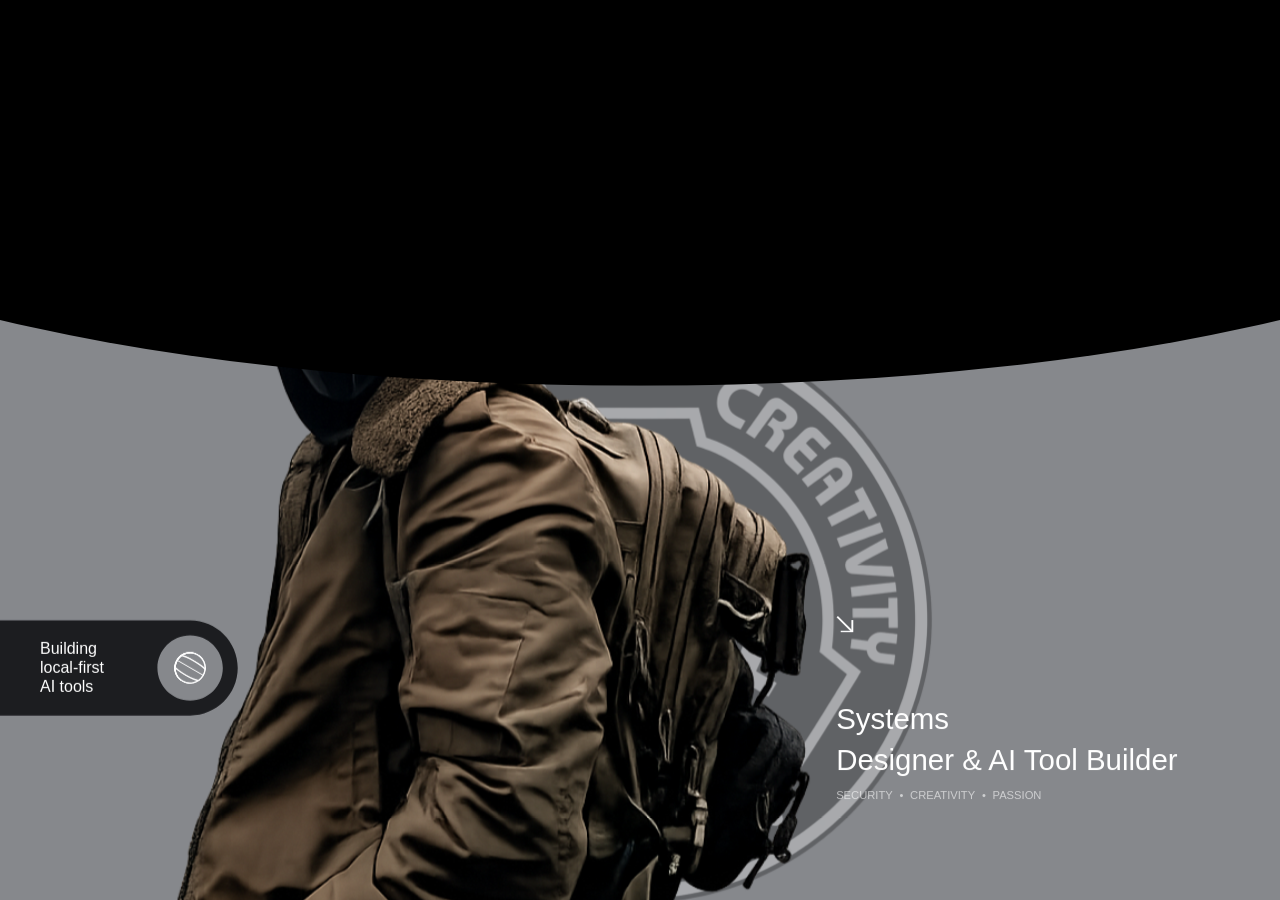
==== commit 78341269: "Update portfolio" ====
--- a/index.html
+++ b/index.html
@@ -32,16 +32,11 @@
                 <div class="rounded-div-wrap top">
                     <div class="rounded-div"></div>
                 </div>
+                <div class="loading-intro-media">
+                    <video class="loading-intro-video" src="scp.mp4" muted playsinline autoplay preload="auto"></video>
+                    <img class="loading-intro-emblem" src="img/scpback.png" alt="Security. Creativity. Passion."/>
+                </div>
                 <div class="loading-words">
-                    <h2 class="home-active home-active-first">Hello<div class="dot"></div></h2>
-                    <h2 class="home-active">Bonjour<div class="dot"></div></h2>
-                    <h2 class="home-active">स्वागत हे<div class="dot"></div></h2>
-                    <h2 class="home-active">Ciao<div class="dot"></div></h2>
-                    <h2 class="home-active">Olá<div class="dot"></div></h2>
-                    <h2 class="home-active jap">おい<div class="dot"></div></h2>
-                    <h2 class="home-active">Hallå<div class="dot"></div></h2>
-                    <h2 class="home-active">Guten tag<div class="dot"></div></h2>
-                    <h2 class="home-active-last">Hallo<div class="dot"></div></h2>
                                         <h2 class="active">Home<div class="dot"></div></h2>
                                         <h2>Projects<div class="dot"></div></h2>
                                         <h2>Veronica<div class="dot"></div></h2>
@@ -116,7 +111,7 @@
                             <h5>Socials</h5>
                             <ul>
                                 <li class="btn btn-link btn-link-external">
-                                    <a href="https://github.com/ceonein" target="_blank" class="btn-click magnetic" data-strength="20" data-strength-text="10">
+                                    <a href="https://github.com/CEONEINDEDALUS" target="_blank" class="btn-click magnetic" data-strength="20" data-strength-text="10">
                                         <span class="btn-text">
                                             <span class="btn-text-inner">GitHub</span>
                                         </span>
@@ -129,6 +124,7 @@
             </div>
             <div class="main-wrap" data-scroll-container><header class="section home-header theme-dark" data-scroll-section>
    <div class="overlay personal-image no-select once-in" data-scroll data-scroll-speed="-3" data-scroll-position="top">
+      <div class="scp-emblem-backdrop"><img src="img/scpback.png" alt=""/></div>
       <img src="img/DSC07033.png"/>
    </div>
    <div class="overlay get-height once-in once-in-secondary">
@@ -218,6 +214,7 @@
 </svg></div>
             </div>
             <h4><span>Systems</span> Designer & AI Tool Builder</h4>
+            <p class="motto"><span>Security</span><span>Creativity</span><span>Passion</span></p>
          </div>
       </div>
    </div>
@@ -382,7 +379,7 @@
    <div class="container">    
       <div class="grid-after-btn">
          <div class="btn btn-normal">
-            <a href="https://github.com/ceonein" class="btn-click magnetic" data-strength="25" data-strength-text="15" target="_blank">
+            <a href="https://github.com/CEONEINDEDALUS" class="btn-click magnetic" data-strength="25" data-strength-text="15" target="_blank">
                <div class="btn-fill"></div>
                <span class="btn-text">
                   <span class="btn-text-inner change">View repositories<div class="count-nr">4</div></span>
@@ -422,7 +419,7 @@
                                     <div class="stripe"></div>
                                     <div class="btn-fixed">
                                         <div class="btn btn-round" data-scroll data-scroll-speed="-1" data-scroll-direction="horizontal" data-scroll-position="bottom" data-scroll-offset="-50%, 0">
-                                            <a href="https://github.com/ceonein" target="_blank" class="btn-click magnetic " data-strength="100" data-strength-text="50">
+                                            <a href="https://github.com/CEONEINDEDALUS" target="_blank" class="btn-click magnetic " data-strength="100" data-strength-text="50">
                                                 <div class="btn-fill"></div>
                                                 <span class="btn-text">
                                                     <span class="btn-text-inner">View on GitHub</span>
@@ -435,10 +432,10 @@
                             <div class="row">
                                 <div class="flex-col">
                                     <div class="btn btn-normal">
-                                        <a href="https://github.com/ceonein" class="btn-click magnetic" data-strength="25" data-strength-text="15" target="_blank">
+                                        <a href="https://github.com/CEONEINDEDALUS" class="btn-click magnetic" data-strength="25" data-strength-text="15" target="_blank">
                                         <div class="btn-fill"></div>
                                         <span class="btn-text">
-                                            <span class="btn-text-inner change">https://github.com/CEONEINDEDALUS</span>
+                                            <span class="btn-text-inner change">github.com/CEONEINDEDALUS</span>
                                         </span>
                                         </a>
                                     </div>
@@ -450,7 +447,7 @@
                                 <div class="flex-col">
                                     <div class="credits">
                                         <h5>Version</h5>
-                                        <p>2026 © Edition</p>
+                                        <p>2025 © Edition</p>
                                     </div>
                                     <div class="time">
                                         <h5>Local time</h5>
@@ -462,7 +459,7 @@
                                         <h5>Socials</h5>
                                         <ul>
                                             <li class="btn btn-link btn-link-external">
-                                                <a href="https://github.com/ceonein" target="_blank" class="btn-click magnetic" data-strength="20" data-strength-text="10">
+                                                <a href="https://github.com/CEONEINDEDALUS" target="_blank" class="btn-click magnetic" data-strength="20" data-strength-text="10">
                                                     <span class="btn-text">
                                                         <span class="btn-text-inner">GitHub</span>
                                                     </span>
--- a/style-new.css
+++ b/style-new.css
@@ -158,10 +158,33 @@
    display: block;
 }
 
-.loading-container .loading-words .home-active,
-.loading-container .loading-words .home-active-last {
+.loading-container .loading-intro-media {
+   position: absolute;
+   inset: 0;
+   width: 100%;
+   height: 100%;
+   z-index: 1;
+   overflow: hidden;
+   background: var(--color-dark-dark);
+}
+
+.loading-container .loading-intro-video,
+.loading-container .loading-intro-emblem {
+   position: absolute;
+   top: 50%;
+   left: 50%;
+   transform: translate(-50%, -50%);
+   width: 100%;
+   height: 100%;
+   object-fit: cover;
+}
+
+.loading-container .loading-intro-emblem {
    opacity: 0;
-   display: none;
+   object-fit: contain;
+   width: min(60vw, 60vh);
+   height: min(60vw, 60vh);
+   will-change: opacity;
 }
 
 .loading-fade {
@@ -753,6 +776,49 @@
    position: absolute;
    left: 50%;
    transform: translateX(-50%);
+}
+
+.home-header .personal-image .scp-emblem-backdrop {
+   position: absolute;
+   inset: 0;
+   z-index: 0;
+   display: flex;
+   align-items: center;
+   justify-content: center;
+   pointer-events: none;
+}
+
+.home-header .personal-image .scp-emblem-backdrop img {
+   position: static;
+   left: auto;
+   transform: none;
+   width: auto;
+   height: 55%;
+   max-width: 55%;
+   object-fit: contain;
+   opacity: .28;
+   filter: grayscale(1) contrast(1.05);
+}
+
+.home-header .personal-image > img:last-child {
+   position: relative;
+   z-index: 1;
+}
+
+.home-header .row .flex-col .motto {
+   display: flex;
+   gap: .6em;
+   margin: .5em 0 0;
+   text-transform: uppercase;
+   letter-spacing: .08em;
+   font-size: clamp(.7em, .8vw, .8em);
+   color: var(--color-white);
+   opacity: .6;
+}
+
+.home-header .row .flex-col .motto span:not(:last-child)::after {
+   content: "\2022";
+   margin-left: .6em;
 }
 
 .home-header .big-name {
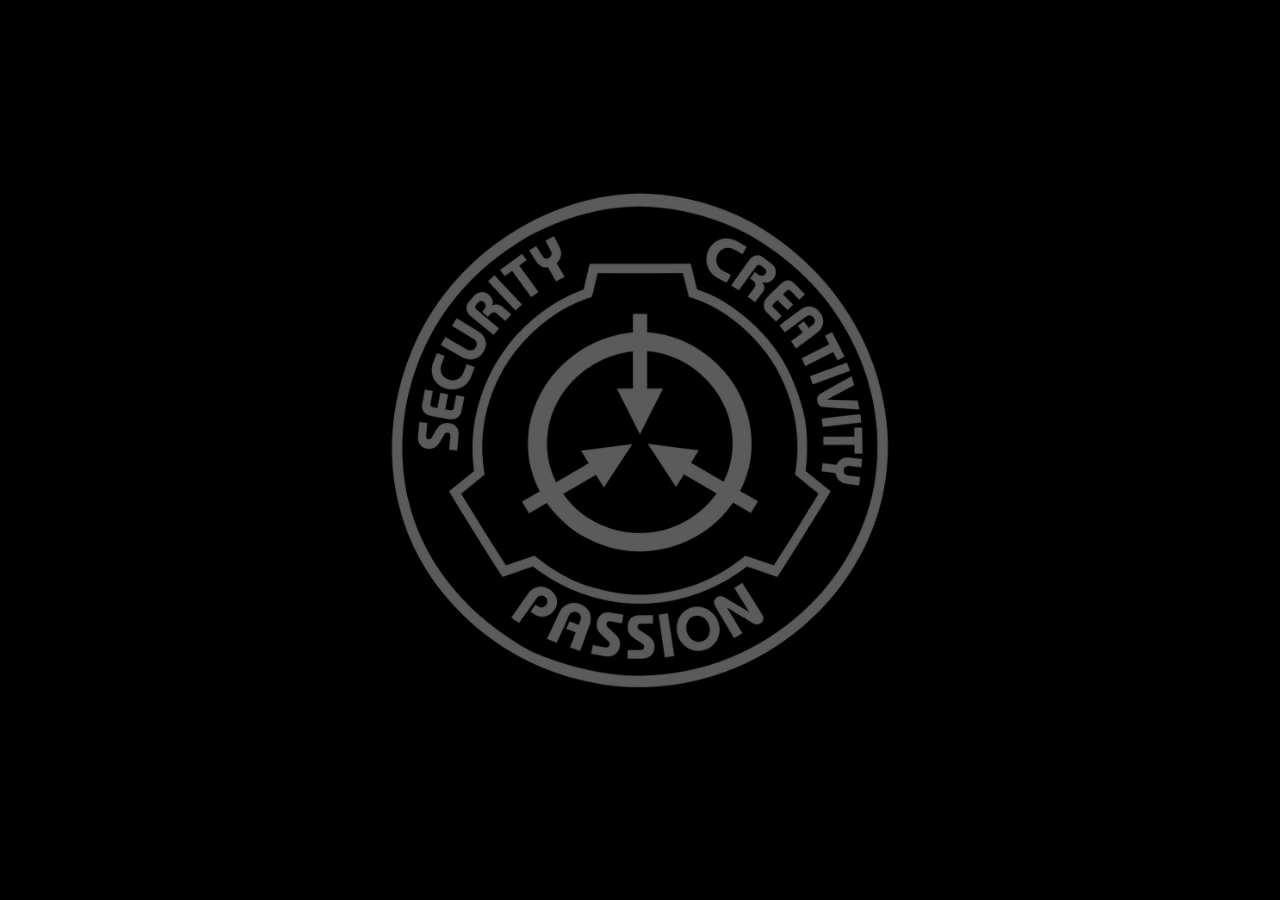
==== commit 21664b88: "Add contact form backend, SEO, security, and performance fixes" ====
--- a/index.html
+++ b/index.html
@@ -3,20 +3,40 @@
    <head>
       <meta charset="utf-8"/>
       <meta name="viewport" content="width=device-width, initial-scale=1, maximum-scale=1">
-      <title>Ceonein Dedalus • Systems Designer & AI Tool Builder</title>
+      <title>Ceonein Dedalus • Systems Designer &amp; AI Tool Builder</title>
       <meta name="description" content="Ceonein Dedalus designs systems, builds AI tools, and automates tasks. Python, Rust, Go. Local-first AI tools and backend systems. Each project has a code repository."/>
-      <meta property="og:title" content="Ceonein Dedalus • Systems Designer & AI Tool Builder"/>
+      <meta name="theme-color" content="#0A0A0B"/>
+      <link rel="icon" href="/favicon.ico" sizes="any"/>
+      <link rel="apple-touch-icon" href="/apple-touch-icon.png"/>
+      <meta property="og:title" content="Ceonein Dedalus • Systems Designer &amp; AI Tool Builder"/>
       <meta property="og:description" content="Ceonein Dedalus designs systems, builds AI tools, and automates tasks. Python, Rust, Go. Local-first AI tools and backend systems."/>
-      <meta property="og:image" content="img/DSC07033.png"/>
+      <meta property="og:image" content="https://ceonein.com/img/og-image.jpg"/>
+      <meta property="og:image:width" content="1200"/>
+      <meta property="og:image:height" content="630"/>
+      <meta property="og:image:alt" content="Ceonein Dedalus"/>
       <meta property="og:site_name" content="Ceonein Dedalus"/>
-                              <meta property="og:locale" content="en"/>
-      <meta property="og:type" content="website"/>      <meta property="twitter:title" content="Ceonein Dedalus • Systems Designer & AI Tool Builder"/>
-      <meta property="twitter:description" content="Ceonein Dedalus designs systems, builds AI tools, and automates tasks. Python, Rust, Go. Local-first AI tools and backend systems."/>
-      <meta property="twitter:image" content="img/DSC07033.png"/>
+      <meta property="og:locale" content="en"/>
+      <meta property="og:type" content="website"/>
+      <meta property="og:url" content="https://ceonein.com/"/>
       <meta name="twitter:card" content="summary_large_image"/>
+      <meta name="twitter:title" content="Ceonein Dedalus • Systems Designer &amp; AI Tool Builder"/>
+      <meta name="twitter:description" content="Ceonein Dedalus designs systems, builds AI tools, and automates tasks. Python, Rust, Go. Local-first AI tools and backend systems."/>
+      <meta name="twitter:image" content="https://ceonein.com/img/og-image.jpg"/>
+      <meta name="twitter:image:alt" content="Ceonein Dedalus"/>
       <meta name="google" content="notranslate"/>
-      <meta property="og:locale" content="en"/>
-      <link rel="canonical" href="index.html"/>
+      <link rel="canonical" href="https://ceonein.com/"/>
+      <script type="application/ld+json">
+      {
+        "@context": "https://schema.org",
+        "@type": "Person",
+        "name": "Ceonein Dedalus",
+        "url": "https://ceonein.com/",
+        "image": "https://ceonein.com/img/og-image.jpg",
+        "jobTitle": "Systems Designer & AI Tool Builder",
+        "knowsAbout": ["Python", "Rust", "Go", "AI tools", "backend systems", "security"],
+        "sameAs": ["https://github.com/CEONEINDEDALUS"]
+      }
+      </script>
 
       <link rel="preload" as="font" href="NeueMontreal-Regular.otf" type="font/otf" crossorigin="anonymous">
 
@@ -34,7 +54,7 @@
                 </div>
                 <div class="loading-intro-media">
                     <video class="loading-intro-video" src="scp.mp4" muted playsinline autoplay preload="auto"></video>
-                    <img class="loading-intro-emblem" src="img/scpback.png" alt="Security. Creativity. Passion."/>
+                    <img class="loading-intro-emblem" src="img/scpback.webp" alt="Security. Creativity. Passion." width="1254" height="1254"/>
                 </div>
                 <div class="loading-words">
                                         <h2 class="active">Home<div class="dot"></div></h2>
@@ -54,7 +74,7 @@
         <main class="main" id="home" data-barba="container" data-barba-namespace="home" >
             <div class="mouse-pos-list-btn no-select"></div>
             <div class="mouse-pos-list-span no-select"><p>View</p></div>
-                                                            <div class="btn btn-hamburger">
+                                                            <div class="btn btn-hamburger" role="button" tabindex="0" aria-label="Open navigation menu" aria-expanded="false">
                 <div class="btn-click magnetic" data-strength="50" data-strength-text="25">
                     <div class="btn-fill"></div>
                     <div class="btn-text">
@@ -124,8 +144,8 @@
             </div>
             <div class="main-wrap" data-scroll-container><header class="section home-header theme-dark" data-scroll-section>
    <div class="overlay personal-image no-select once-in" data-scroll data-scroll-speed="-3" data-scroll-position="top">
-      <div class="scp-emblem-backdrop"><img src="img/scpback.png" alt=""/></div>
-      <img src="img/DSC07033.png"/>
+      <div class="scp-emblem-backdrop"><img src="img/scpback.webp" alt="" width="1254" height="1254"/></div>
+      <img src="img/DSC07033.webp" alt="Ceonein Dedalus" width="1024" height="1024"/>
    </div>
    <div class="overlay get-height once-in once-in-secondary">
       <div class="hanger">
@@ -188,7 +208,7 @@
             </span>
             </a>
         </li>
-        <li class="btn btn-link btn-menu">
+                            <li class="btn btn-link btn-menu" role="button" tabindex="0" aria-label="Open navigation menu" aria-expanded="false">
             <div class="btn-click magnetic" data-strength="20" data-strength-text="10">
                 <div class="btn-text">
                     <span class="btn-text-inner">Menu</span>
--- a/components.css
+++ b/components.css
@@ -36,7 +36,7 @@
    position: relative;
    display: inline-flex;
    border-radius: 50%;
-   background: url("img/DSC07033-Cut-Color-1080.png") center center no-repeat;
+   background: url("img/profile.webp") center center no-repeat;
    background-size: cover;
    width: clamp(4.5em, 6.5vw, 8em);
    height: clamp(4.5em, 6.5vw, 8em);
--- a/style-new.css
+++ b/style-new.css
@@ -4022,6 +4022,41 @@
    text-decoration: underline;
 }
 
+.hp-field {
+   position: absolute;
+   left: -9999px;
+   width: 1px;
+   height: 1px;
+   overflow: hidden;
+}
+
+.form-status {
+   font-family: ui-monospace, 'SFMono-Regular', 'Cascadia Code', 'JetBrains Mono', Consolas, monospace;
+   font-size: .78rem;
+   line-height: 1.5;
+   color: var(--color-gray);
+   min-height: 1.5em;
+   margin: 0;
+}
+
+.form-status.is-success {
+   color: var(--color-blue);
+}
+
+.form-status.is-error {
+   color: #ff9b9b;
+}
+
+.form-status a {
+   color: var(--color-white);
+   text-decoration: underline;
+}
+
+.send-message-btn:disabled {
+   opacity: .6;
+   cursor: wait;
+}
+
 @media screen and (max-width: 720px) {
    .terminal-hero {
       padding-top: calc(var(--gap-padding) * 2.5);
@@ -4156,3 +4191,12 @@
       max-width: 100%;
    }
 }
+
+a:focus-visible,
+button:focus-visible,
+input:focus-visible,
+select:focus-visible,
+textarea:focus-visible {
+   outline: 2px solid var(--color-blue);
+   outline-offset: 3px;
+}
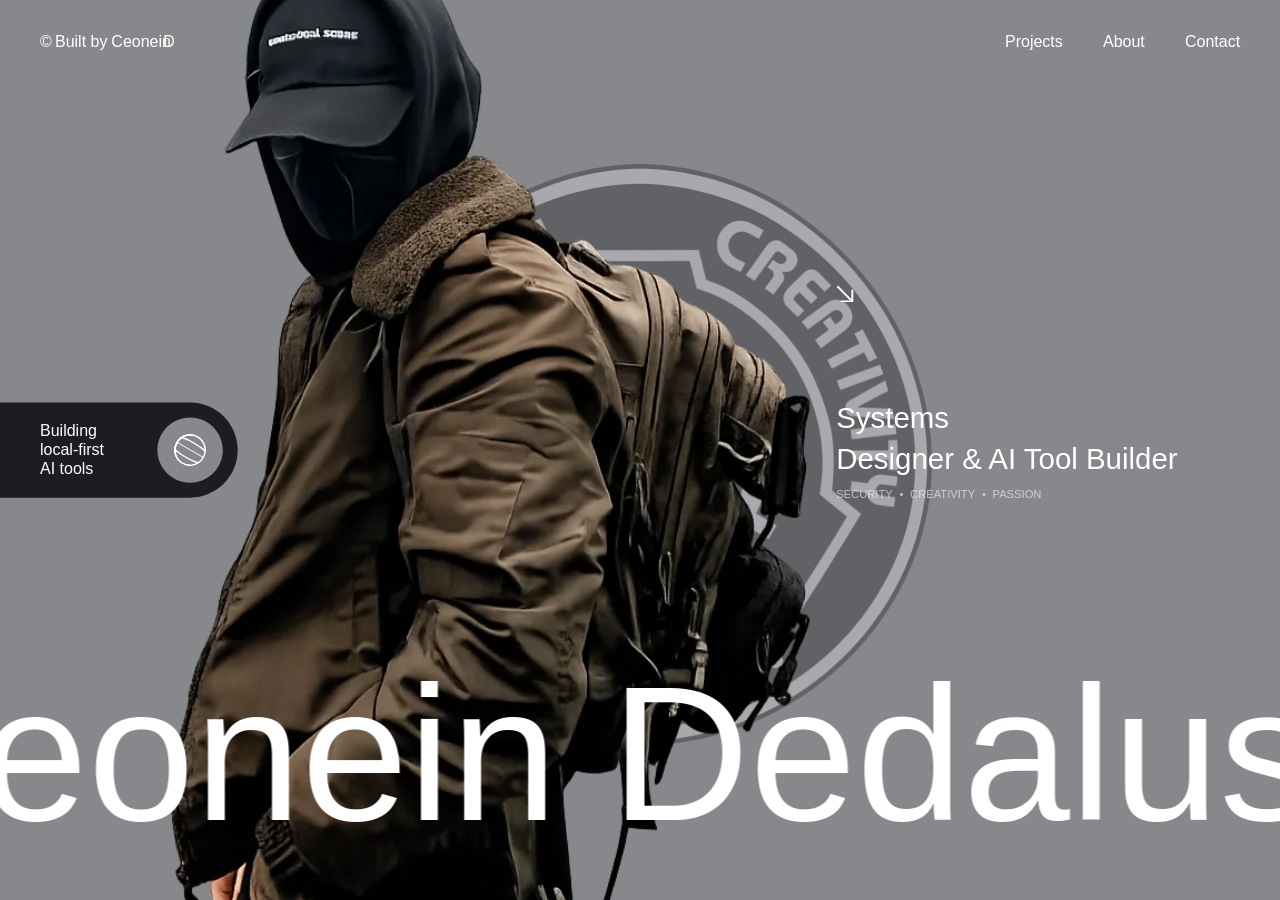
==== commit 69c9f010: "Apply local portfolio updates across HTML/JS pages" ====
--- a/index.html
+++ b/index.html
@@ -2,7 +2,7 @@
 <html lang="en">
    <head>
       <meta charset="utf-8"/>
-      <meta name="viewport" content="width=device-width, initial-scale=1, maximum-scale=1">
+      <meta name="viewport" content="width=device-width, initial-scale=1">
       <title>Ceonein Dedalus • Systems Designer &amp; AI Tool Builder</title>
       <meta name="description" content="Ceonein Dedalus designs systems, builds AI tools, and automates tasks. Python, Rust, Go. Local-first AI tools and backend systems. Each project has a code repository."/>
       <meta name="theme-color" content="#0A0A0B"/>
@@ -38,7 +38,7 @@
       }
       </script>
 
-      <link rel="preload" as="font" href="NeueMontreal-Regular.otf" type="font/otf" crossorigin="anonymous">
+      <link rel="preload" as="font" href="fonts/NeueMontreal-Regular.otf" type="font/otf" crossorigin="anonymous">
 
       <link href="normalize.css" rel="stylesheet">      <link href="locomotive-scroll.css" rel="stylesheet">      <link href="styleguide.css" rel="stylesheet">      <link href="components.css" rel="stylesheet">      <link href="style-new.css" rel="stylesheet">
       
@@ -500,9 +500,7 @@
         <script src="js.cookie.min.js"></script>
         <script src="gsap.min.js"></script> 
         <script src="ScrollTrigger.min.js"></script>
-        <!-- <script src="https://cdn.jsdelivr.net/npm/@barba/core"></script> -->
-        <!-- <script src="https://cdn.jsdelivr.net/npm/@barba/core@2.9.7"></script> -->
-        <script src="core@2.10.3"></script>
+        <script src="barba.min.js"></script>
         <script src="lazyload.min.js"></script>
         
         <script src="locomotive-scroll.min.js"></script>        <script defer src="index-new.js"></script>    
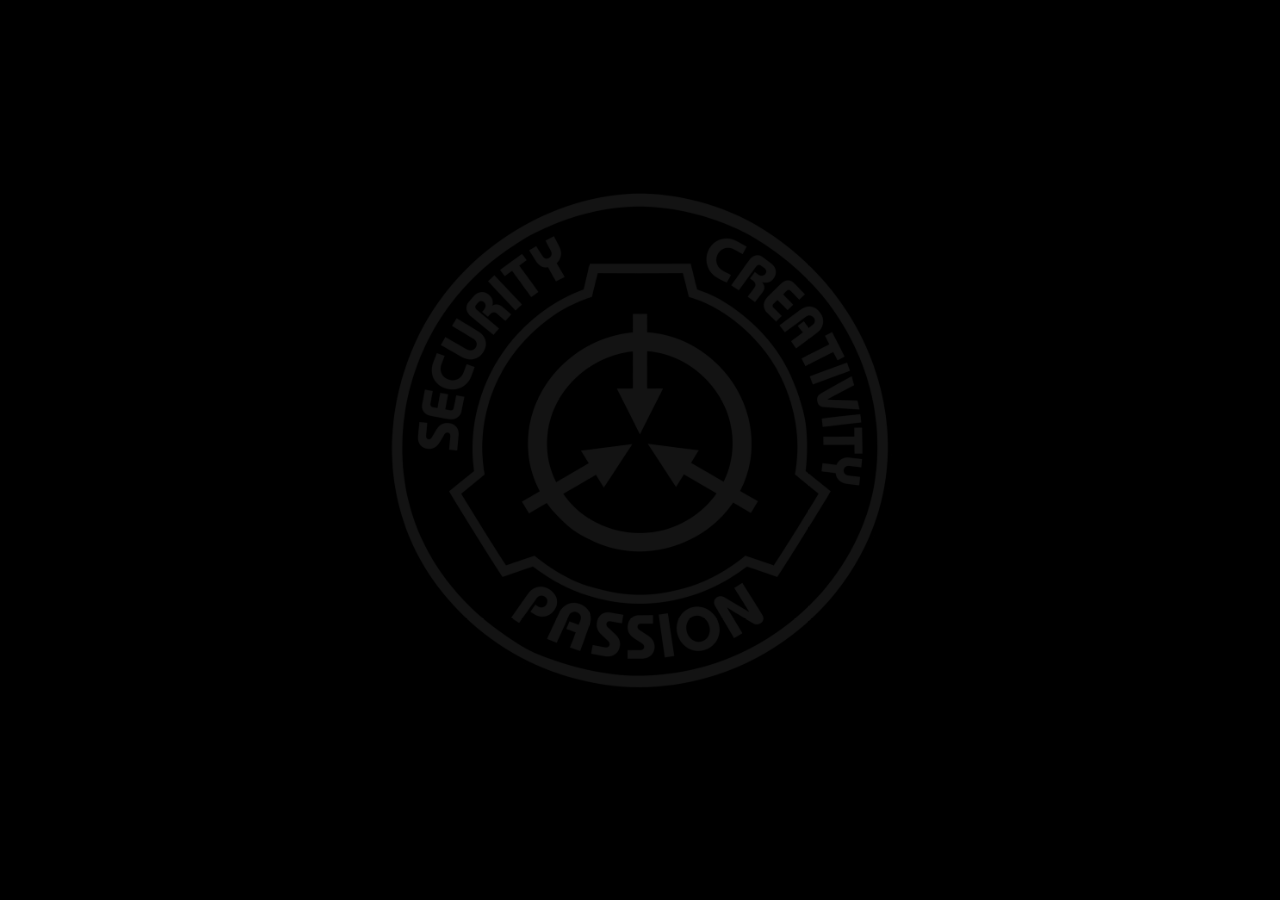
==== commit ed38bfba: "Apply mobile fixes: hide large work grid on mobile, stacked project columns, wrapped URLs, env card " ====
--- a/index.html
+++ b/index.html
@@ -269,7 +269,7 @@
       </div>
    </div>
 </section>
-<section class="section work-grid large-work-grid" data-scroll-section id="projects">
+<section class="section work-grid large-work-grid desktop-only" data-scroll-section id="projects">
    <div class="container">
       <div class="grid-sub-title">
          <div class="flex-col">
--- a/style-new.css
+++ b/style-new.css
@@ -1191,8 +1191,9 @@
    padding-right: calc(var(--container-padding) * .5);
 }
 
+/* Hidden below 1024px only where a tile list replaces it (see .desktop-only in index.html) */
 @media screen and (max-width: 1024px) {
-   .large-work-grid {
+   .large-work-grid.desktop-only {
       display: none;
    }
 }
@@ -1659,13 +1660,6 @@
       padding-top: 0;
    }
 
-   .work-tiles-home .container ul li:nth-child(3){
-      display: none;
-   }
-
-   .work-tiles-home .container ul li:nth-child(4){
-      display: none;
-   }
 }
 
 /* ------------------------- Work Grid - Fade -------------------------------------------------- */
@@ -4200,3 +4194,101 @@
    outline: 2px solid var(--color-blue);
    outline-offset: 3px;
 }
+
+/* ==========================================================================
+   Mobile fixes
+   ========================================================================== */
+
+/* Credit (top left): anchor the last name to the right edge of the first name
+   so "Dedalus" never overlaps "Ceonein" */
+.btn-link.btn-left-top .snellenberg {
+   left: 100%;
+   transform: translateX(0);
+}
+
+/* Environment / repository cards sit on light sections: use dark text + borders */
+.env-card {
+   border-color: var(--color-border);
+}
+
+.env-card-header,
+.env-card-footer {
+   border-color: var(--color-border);
+}
+
+.env-card-row {
+   color: var(--color-text);
+}
+
+.env-card-footer a {
+   color: var(--color-text);
+   text-decoration: underline;
+}
+
+@media screen and (max-width: 720px) {
+
+   /* Intro paragraphs were capped at 14em, leaving ~40% of the screen empty */
+   .home-intro .flex-col:nth-child(2) p {
+      max-width: 32em;
+   }
+
+   /* Round button: sit below the text in normal flow instead of floating over it */
+   .home-intro .flex-col:nth-child(2) .btn {
+      position: relative;
+      bottom: auto;
+      right: auto;
+      transform: none;
+   }
+
+   /* Project / work-method lists: stack title above description */
+   .large-work-grid .work-items h4 {
+      font-size: clamp(1.9em, 9vw, 2.6em);
+   }
+
+   /* The container already provides the side padding, so columns need none */
+   .large-work-grid .work-items .flex-col,
+   .large-work-grid .work-items .flex-col:nth-child(1),
+   .large-work-grid .work-items .flex-col:nth-child(2),
+   .large-work-grid .work-items .flex-col:nth-child(3) {
+      width: 100%;
+      padding-left: 0;
+      padding-right: 0;
+   }
+
+   .large-work-grid .work-items .flex-col:nth-child(2) {
+      padding-top: .75em;
+   }
+
+   .large-work-grid .work-items .flex-col:nth-child(3) {
+      padding-top: .25em;
+   }
+
+   .large-work-grid .grid-sub-title .flex-col:nth-child(1) {
+      width: 100%;
+      padding-left: 0;
+   }
+
+   .large-work-grid .row {
+      padding-top: calc(var(--section-padding) / 3);
+      padding-bottom: calc(var(--section-padding) / 3);
+   }
+
+   /* Long unbroken strings (URLs, commands) must wrap instead of overflowing */
+   .text-wrap a,
+   .env-card-row,
+   .env-card-footer {
+      overflow-wrap: anywhere;
+   }
+
+   .env-card-row {
+      flex-wrap: wrap;
+   }
+}
+
+@media screen and (max-width: 1024px) {
+
+   /* "Other projects" label on case-study pages was touching the button above it */
+   .work-tiles-home .grid-sub-title {
+      padding-top: calc(var(--section-padding) * .75);
+   }
+}
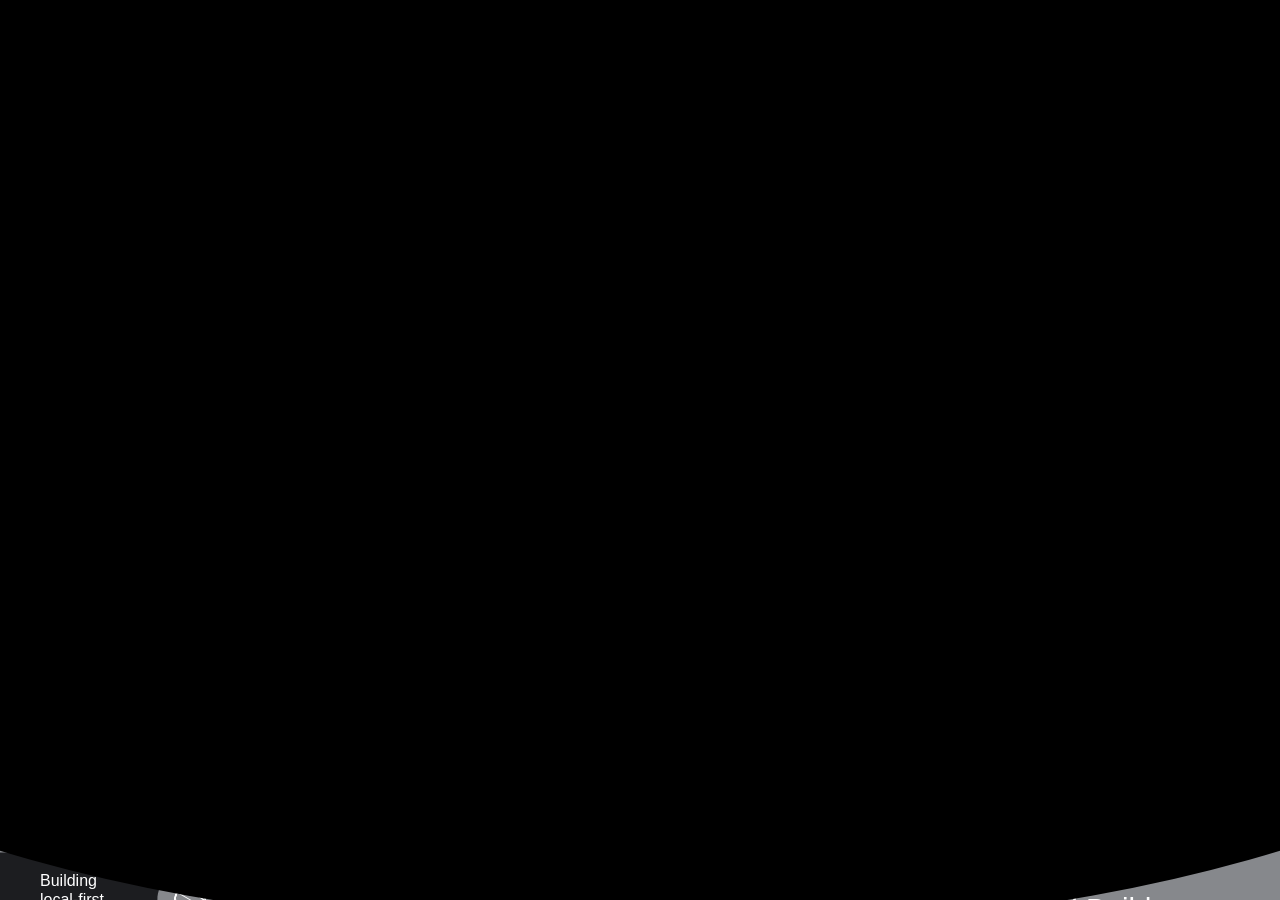
==== commit 59cdf424: "Mobile: enable video autoplay (webkit-playsinline), remove small animated elements" ====
--- a/index.html
+++ b/index.html
@@ -53,7 +53,7 @@
                     <div class="rounded-div"></div>
                 </div>
                 <div class="loading-intro-media">
-                    <video class="loading-intro-video" src="scp.mp4" muted playsinline autoplay preload="auto"></video>
+                    <video class="loading-intro-video" src="scp.mp4" muted playsinline webkit-playsinline autoplay preload="auto"></video>
                     <img class="loading-intro-emblem" src="img/scpback.webp" alt="Security. Creativity. Passion." width="1254" height="1254"/>
                 </div>
                 <div class="loading-words">
--- a/style-new.css
+++ b/style-new.css
@@ -219,6 +219,23 @@
    }
 }
 
+/* Intro video: centered and bigger on mobile */
+@media screen and (max-width: 720px) {
+   .loading-container .loading-intro-video,
+   .loading-container .loading-intro-emblem {
+      max-width: 100vw;
+      max-height: 70vh;
+   }
+   .loading-container .loading-intro-video {
+      object-fit: cover;
+      height: 70vh;
+      width: 100vw;
+   }
+   .loading-container .loading-intro-emblem {
+      width: min(60vw, 60vh);
+      height: min(60vw, 60vh);
+   }
+}
 
 /* ------------------------- Top Bar -------------------------------------------------- */
 
@@ -955,20 +972,50 @@
    .home-header {
       min-height: 110vh;
       min-height: calc(var(--vh, 1vh) * 110);
-      max-height: 110vh;
-      align-items: flex-end;
-      padding-top: calc(var(--gap-padding) * 2);
-      padding-bottom: calc(var(--gap-padding) * 2);
-   }
-
+      max-height: calc(var(--vh, 1vh) * 110);
+      align-items: center;
+      padding: 0;
+   }
+
+   /* Main picture full screen on mobile */
    .home-header .personal-image {
-      top: -5%;
-      height: 105%;
+      top: 0;
+      height: 100vh;
+      height: calc(var(--vh, 1vh) * 100);
+      width: 100vw;
+   }
+
+   .home-header .personal-image img {
+      width: 100%;
+      height: 100vh;
+      height: calc(var(--vh, 1vh) * 100);
+      object-fit: cover;
+   }
+
+   /* Words overlaid on the picture */
+   .home-header .hanger,
+   .home-header .hanger p,
+   .home-header .container,
+   .home-header .big-name {
+      position: relative;
+      z-index: 15;
+   }
+
+   .home-header .hanger {
+      top: 50%;
+      left: 0;
+      width: 100%;
+      transform: translateY(-50%);
+      padding-left: var(--gap-padding);
+   }
+
+   .home-header .container {
+      padding-bottom: calc(var(--vh, 1vh) * 12);
    }
 
    .home-header .big-name {
       position: absolute;
-      bottom: calc(var(--vh, 1vh) * 33);
+      bottom: calc(var(--vh, 1vh) * 20);
       left: 0;
       width: 100%;
       padding-bottom: calc(var(--gap-padding) * 1.25);
@@ -978,36 +1025,87 @@
       justify-content: flex-start;
    }
 
-   .home-header .container {
-      padding-bottom: calc(var(--vh, 1vh) * 9);
-   }
-
    .home-header .row .flex-col .header-above-h4 {
       top: calc(var(--vh, 1vh) * -8);
       position: absolute;
    }
 
+   /* Dark overlay so words stay readable over the full-screen picture */
+   .home-header .personal-image::after {
+      content: "";
+      position: absolute;
+      inset: 0;
+      background: rgba(10, 10, 11, 0.55);
+      z-index: 5;
+   }
+
+   /* Words overlaid on the picture */
+   .home-header .hanger,
+   .home-header .hanger p,
+   .home-header .hanger svg,
+   .home-header .container,
+   .home-header .big-name {
+      position: relative;
+      z-index: 15;
+   }
+
    .home-header .hanger {
-      width: 6em;
-      height: 6em;
-      left: auto;
-      right: 0;
-      top: calc(var(--vh, 1vh) * 100);
-      transform: translate(0, -110%);
-   }
-
-   .home-header .hanger svg,
+      top: 50%;
+      left: 0;
+      width: 100%;
+      transform: translateY(-50%);
+      padding-left: var(--gap-padding);
+   }
+
    .home-header .hanger p {
-      display: none;
+      display: block;
+      color: var(--color-white);
+      margin: 0;
+   }
+
+   .home-header .hanger svg {
+      display: block;
+      width: auto;
+      height: 4em;
+      margin-top: 1em;
+   }
+
+   .home-header .container {
+      padding-bottom: calc(var(--vh, 1vh) * 12);
+   }
+
+   .home-header .big-name {
+      position: absolute;
+      bottom: calc(var(--vh, 1vh) * 20);
+      left: 0;
+      width: 100%;
+      padding-bottom: calc(var(--gap-padding) * 1.25);
+   }
+
+   .home-header .row {
+      justify-content: flex-start;
+   }
+
+   .home-header .row .flex-col .header-above-h4 {
+      top: calc(var(--vh, 1vh) * -8);
+      position: absolute;
    }
 
    .home-header .hanger .digital-ball .globe {
       width: 3em;
       height: 3em;
    }
-   
-}
-
+
+   /* Remove small animated things on mobile */
+   .mouse-pos-list-btn,
+   .mouse-pos-list-span,
+   .mouse-pos-list-image,
+   .digital-ball,
+   .load-icon {
+      display: none;
+   }
+
+}
 
 /* ------------------------- Home - Intro -------------------------------------------------- */
 
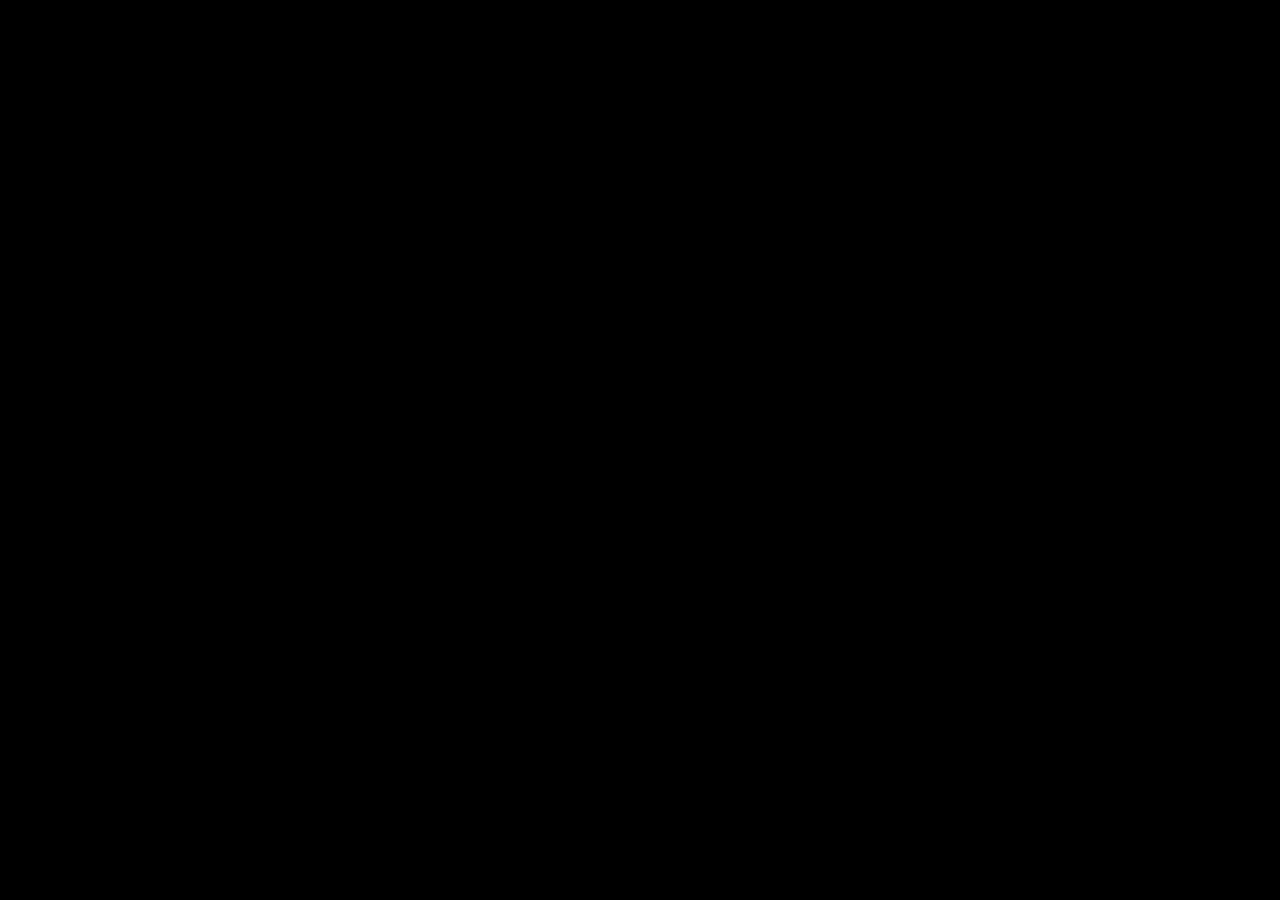
==== commit 3e4cfa67: "Redesign: new design system, web fonts, SVG assets, and updated pages" ====
--- a/index.html
+++ b/index.html
@@ -5,7 +5,7 @@
       <meta name="viewport" content="width=device-width, initial-scale=1">
       <title>Ceonein Dedalus • Systems Designer &amp; AI Tool Builder</title>
       <meta name="description" content="Ceonein Dedalus designs systems, builds AI tools, and automates tasks. Python, Rust, Go. Local-first AI tools and backend systems. Each project has a code repository."/>
-      <meta name="theme-color" content="#0A0A0B"/>
+      <meta name="theme-color" content="#080606"/>
       <link rel="icon" href="/favicon.ico" sizes="any"/>
       <link rel="apple-touch-icon" href="/apple-touch-icon.png"/>
       <meta property="og:title" content="Ceonein Dedalus • Systems Designer &amp; AI Tool Builder"/>
@@ -38,9 +38,9 @@
       }
       </script>
 
-      <link rel="preload" as="font" href="fonts/NeueMontreal-Regular.otf" type="font/otf" crossorigin="anonymous">
-
-      <link href="normalize.css" rel="stylesheet">      <link href="locomotive-scroll.css" rel="stylesheet">      <link href="styleguide.css" rel="stylesheet">      <link href="components.css" rel="stylesheet">      <link href="style-new.css" rel="stylesheet">
+      <link rel="preload" as="font" href="fonts/Montserrat-Var.woff" type="font/woff" crossorigin="anonymous">
+<link href="normalize.css" rel="stylesheet">      <link href="locomotive-scroll.css" rel="stylesheet">      <link href="styleguide.css" rel="stylesheet">      <link href="components.css" rel="stylesheet">      <link href="style-new.css" rel="stylesheet">
+<link href="redesign.css" rel="stylesheet">
       
       
    </head>
@@ -53,8 +53,7 @@
                     <div class="rounded-div"></div>
                 </div>
                 <div class="loading-intro-media">
-                    <video class="loading-intro-video" src="scp.mp4" muted playsinline webkit-playsinline autoplay preload="auto"></video>
-                    <img class="loading-intro-emblem" src="img/scpback.webp" alt="Security. Creativity. Passion." width="1254" height="1254"/>
+                    <div class="loading-intro-emblem" role="img" aria-label="Security. Creativity. Passion."></div>
                 </div>
                 <div class="loading-words">
                                         <h2 class="active">Home<div class="dot"></div></h2>
@@ -142,360 +141,136 @@
                     </div>
                 </div>
             </div>
-            <div class="main-wrap" data-scroll-container><header class="section home-header theme-dark" data-scroll-section>
-   <div class="overlay personal-image no-select once-in" data-scroll data-scroll-speed="-3" data-scroll-position="top">
-      <div class="scp-emblem-backdrop"><img src="img/scpback.webp" alt="" width="1254" height="1254"/></div>
-      <img src="img/DSC07033.webp" alt="Ceonein Dedalus" width="1024" height="1024"/>
-   </div>
-   <div class="overlay get-height once-in once-in-secondary">
-      <div class="hanger">
-         <p><span>Building </span><span>local-first </span><span>AI tools</span></p>
-         <?xml version="1.0" encoding="UTF-8"?>
-<svg width="300px" height="121px" viewBox="0 0 300 121" version="1.1" xmlns="http://www.w3.org/2000/svg" xmlns:xlink="http://www.w3.org/1999/xlink">
-    <title>Combined Shape</title>
-    <g id="Page-1" stroke="none" stroke-width="1" fill="none" fill-rule="evenodd">
-        <g id="Artboard" transform="translate(0.000000, -366.000000)" fill="#1C1D20">
-            <g id="Group" transform="translate(149.816828, 426.633657) rotate(90.000000) translate(-149.816828, -426.633657) translate(89.816828, 276.816828)">
-                <g id="Hanger" transform="translate(60.000000, 149.816828) rotate(-90.000000) translate(-60.000000, -149.816828) translate(-89.816828, 89.816828)">
-                    <path d="M239.633657,0 C272.770742,1.0182436e-15 299.633657,26.862915 299.633657,60 C299.633657,93.137085 272.770742,120 239.633657,120 L0,120 L0,0 L239.633657,0 Z M239.633657,18.7755102 C216.866,18.7755102 198.409167,37.232343 198.409167,60 C198.409167,82.767657 216.866,101.22449 239.633657,101.22449 C262.401314,101.22449 280.858147,82.767657 280.858147,60 C280.858147,37.232343 262.401314,18.7755102 239.633657,18.7755102 Z" id="Combined-Shape"></path>
-                </g>
-            </g>
-        </g>
-    </g>
-</svg>         <div class="digital-ball">
-            <div class="overlay"></div>
-            <div class="globe">
-               <div class="globe-wrap">
-                  <div class="circle"></div>
-                  <div class="circle"></div>
-                  <div class="circle"></div>
-                  <div class="circle-hor"></div>
-                  <div class="circle-hor-middle"></div>
-               </div>
-            </div>
-         </div>
-      </div>
-   </div>
-   <div class="nav-bar">
-    <div class="credits-top">
-        <div class="btn btn-link btn-left-top">
-            <a href="index.html" class="btn-click magnetic" data-strength="20" data-strength-text="10">
-            <span class="btn-text">
-                <div class="credit"><span>©</span></div><div class="cbd"><span class="code-by">Built by </span><span class="dennis"><span class="dennis-span">Ceonein</span> <span class="snellenberg">Dedalus</span></span></span></div>
-            </span>
-            </a>
+            <div class="main-wrap" data-scroll-container>
+<header class="section hero theme-dark" data-scroll-section>
+  <div class="nav-bar">
+    <div class="credits-top"><div class="btn btn-link btn-left-top"><a href="index.html" class="btn-click magnetic" data-strength="20" data-strength-text="10"><span class="btn-text"><span class="logo"><span class="logo-mark"></span>Ceonein Dedalus</span></span></a></div></div>
+    <ul class="links-wrap">
+      <li class="btn btn-link"><a href="projects.html" class="btn-click magnetic" data-strength="20" data-strength-text="10"><span class="btn-text"><span class="btn-text-inner">Projects</span></span></a></li>
+      <li class="btn btn-link"><a href="about.html" class="btn-click magnetic" data-strength="20" data-strength-text="10"><span class="btn-text"><span class="btn-text-inner">About</span></span></a></li>
+      <li class="btn btn-link"><a href="contact.html" class="btn-click magnetic" data-strength="20" data-strength-text="10"><span class="btn-text"><span class="btn-text-inner">Contact</span></span></a></li>
+      <li class="btn btn-link btn-menu" role="button" tabindex="0" aria-label="Open navigation menu" aria-expanded="false"><div class="btn-click magnetic" data-strength="20" data-strength-text="10"><div class="btn-text"><span class="btn-text-inner">Menu</span></div></div></li>
+    </ul>
+  </div>
+  <div class="hero-bg" aria-hidden="true"><div class="hero-glow"></div><div class="hero-emblem"></div></div>
+  <div class="hero-figure once-in no-select"><img src="img/DSC07033.webp" alt="Ceonein Dedalus" width="1024" height="1024"></div>
+  <div class="container hero-inner">
+    <div class="hero-copy">
+      <h1 class="hero-title once-in"><span class="sr-only">Ceonein Dedalus: Systems Designer and AI Tool Builder</span><span aria-hidden="true"><span class="ln">Syst<em class="ital">e</em>ms</span><span class="ln">Design<em class="ital">e</em>r</span></span></h1>
+      <div class="hero-sub once-in once-in-secondary">
+        <p>I design systems and build local-first AI tools in Python, Rust and Go. Each project has a code repository.</p>
+        <div class="hero-actions"><div class="btn btn-normal "><a href="#projects" class="btn-click magnetic" data-strength="25" data-strength-text="15"><div class="btn-fill"></div><span class="btn-text"><span class="btn-text-inner">View projects</span></span></a></div><div class="btn btn-normal btn-outline"><a href="https://github.com/CEONEINDEDALUS" target="_blank" rel="noopener" class="btn-click magnetic" data-strength="25" data-strength-text="15"><div class="btn-fill"></div><span class="btn-text"><span class="btn-text-inner">GitHub</span></span></a></div></div>
+      </div>
+    </div>
+    <nav class="hero-quick once-in once-in-secondary" aria-label="Quick links to projects">
+      <h2>Jump to a project</h2>
+      <a href="veronica.html">Veronica <small>Document search</small></a>
+      <a href="synthgrid.html">Synthgrid <small>Python, Groq</small></a>
+      <a href="raven.html">Raven <small>Python, Linux</small></a>
+      <a href="musiq.html">Musiq <small>Rust, GTK</small></a>
+    </nav>
+  </div>
+</header>
+
+<section class="section rd-section intro" data-scroll-section>
+  <div class="rd-container intro-grid">
+    <h2 class="intro-title fade-in animate">I design systems, build AI tools and automate tasks. <span>I start from a written specification, and I never ship a tool I don’t use myself.</span></h2>
+    <div class="intro-side fade-in animate">
+      <p>I explain every technical risk in plain language, so you know what you are getting before it is built.</p>
+      <div class="btn btn-normal "><a href="about.html" class="btn-click magnetic" data-strength="25" data-strength-text="15"><div class="btn-fill"></div><span class="btn-text"><span class="btn-text-inner">About me</span></span></a></div>
+    </div>
+  </div>
+</section>
+
+<section class="section rd-section stats" data-scroll-section>
+  <div class="rd-container stats-grid">
+    <div class="globe-wrap-img" aria-hidden="true"><img src="img/globe.svg" alt="" width="500" height="500"></div>
+    <ul class="stats-list">
+      <li><strong>4</strong><span>Projects, each with a code repository</span></li>
+      <li><strong>3</strong><span>Languages I build in: Python, Rust and Go</span></li>
+      <li><strong>100%</strong><span>Of what I deliver is a tool I use myself</span></li>
+    </ul>
+  </div>
+</section>
+
+<section class="section rd-section work" id="projects" data-scroll-section data-filter-scope>
+  <div class="rd-container work-layout">
+    <div class="work-side">
+      <h2 class="rd-h2">Projects</h2>
+      <div class="work-count" data-count aria-live="polite">04</div>
+      <div class="chips" role="group" aria-label="Filter projects">
+        <button class="chip" type="button" data-filter="all" aria-pressed="true">All</button>
+        <button class="chip" type="button" data-filter="python" aria-pressed="false">Python</button>
+        <button class="chip" type="button" data-filter="rust" aria-pressed="false">Rust</button>
+        <button class="chip" type="button" data-filter="ai" aria-pressed="false">AI</button>
+      </div>
+    </div>
+    <ul class="work-list">
+      <li data-tags="python ai"><a class="work-row" href="veronica.html"><span><span class="work-name">Veronica</span><span class="work-desc">Offline Document Search</span><span class="work-tech"><em>Python</em><em>Ollama</em></span></span><span class="work-arrow"><svg viewBox="0 0 24 24" fill="none" aria-hidden="true"><line x1="6" y1="18" x2="18" y2="6" stroke="#fff" stroke-width="1.8" stroke-linecap="round"/><polyline points="8,6 18,6 18,16" stroke="#fff" stroke-width="1.8" stroke-linecap="round" stroke-linejoin="round"/></svg></span></a></li>
+      <li data-tags="python ai"><a class="work-row" href="synthgrid.html"><span><span class="work-name">Synthgrid</span><span class="work-desc">Natural-Language Spreadsheet</span><span class="work-tech"><em>Python</em><em>Groq</em></span></span><span class="work-arrow"><svg viewBox="0 0 24 24" fill="none" aria-hidden="true"><line x1="6" y1="18" x2="18" y2="6" stroke="#fff" stroke-width="1.8" stroke-linecap="round"/><polyline points="8,6 18,6 18,16" stroke="#fff" stroke-width="1.8" stroke-linecap="round" stroke-linejoin="round"/></svg></span></a></li>
+      <li data-tags="python"><a class="work-row" href="raven.html"><span><span class="work-name">Raven</span><span class="work-desc">Local System Assistant</span><span class="work-tech"><em>Python</em><em>Linux</em></span></span><span class="work-arrow"><svg viewBox="0 0 24 24" fill="none" aria-hidden="true"><line x1="6" y1="18" x2="18" y2="6" stroke="#fff" stroke-width="1.8" stroke-linecap="round"/><polyline points="8,6 18,6 18,16" stroke="#fff" stroke-width="1.8" stroke-linecap="round" stroke-linejoin="round"/></svg></span></a></li>
+      <li data-tags="rust"><a class="work-row" href="musiq.html"><span><span class="work-name">Musiq</span><span class="work-desc">Terminal Music Player</span><span class="work-tech"><em>Rust</em><em>GTK</em></span></span><span class="work-arrow"><svg viewBox="0 0 24 24" fill="none" aria-hidden="true"><line x1="6" y1="18" x2="18" y2="6" stroke="#fff" stroke-width="1.8" stroke-linecap="round"/><polyline points="8,6 18,6 18,16" stroke="#fff" stroke-width="1.8" stroke-linecap="round" stroke-linejoin="round"/></svg></span></a></li>
+    </ul>
+  </div>
+</section>
+
+<section class="section rd-section principles" data-scroll-section>
+  <div class="rd-container">
+    <h2 class="motto-xl" aria-label="Security. Creativity. Passion."><span class="ln">S<em class="ital">e</em>curity</span><span class="ln">Cr<em class="ital">e</em>ativity</span><span class="ln">Pass<em class="ital">i</em>on</span></h2>
+    <div class="cards">
+      <article class="card"><span class="num">01</span><h3>Written specification</h3><p>I work from a written specification. If one does not exist, I write it with you first.</p></article>
+      <article class="card"><span class="num">02</span><h3>Plain-language risks</h3><p>I explain each technical risk in plain language. No jargon, no surprises.</p></article>
+      <article class="card"><span class="num">03</span><h3>Dogfooding</h3><p>I do not deliver a tool that I do not use myself.</p></article>
+      <a class="card card--cta" href="contact.html"><h3>Have a project in mind? Tell me about it.</h3><span class="work-arrow"><svg viewBox="0 0 24 24" fill="none" aria-hidden="true"><line x1="6" y1="18" x2="18" y2="6" stroke="#fff" stroke-width="1.8" stroke-linecap="round"/><polyline points="8,6 18,6 18,16" stroke="#fff" stroke-width="1.8" stroke-linecap="round" stroke-linejoin="round"/></svg></span></a>
+    </div>
+  </div>
+</section>
+
+<section class="section rd-section tools" data-scroll-section>
+  <div class="rd-container">
+    <div class="tools-head"><h2 class="rd-h2">What I build with</h2><p>The languages and tools behind the projects above.</p></div>
+    <div class="tools-grid">
+      <div class="tool"><b>Python</b><span>Veronica, Synthgrid, Raven</span></div>
+      <div class="tool"><b>Rust</b><span>Musiq</span></div>
+      <div class="tool"><b>Go</b><span>Backend systems</span></div>
+      <div class="tool"><b>Ollama</b><span>Local models in Veronica</span></div>
+      <div class="tool"><b>Groq</b><span>Fast inference in Synthgrid</span></div>
+      <div class="tool"><b>GTK</b><span>Musiq</span></div>
+    </div>
+  </div>
+</section>
+
+<div class="footer-rounded-div" data-scroll-section>
+  <div class="rounded-div-wrap"><div class="rounded-div"></div></div>
+</div>
+<div class="footer-wrap footer-footer-wrap theme-dark" data-scroll-section>
+    <footer class="section footer" data-scroll data-scroll-speed="-4" data-scroll-position="bottom">
+      <div class="container">
+        <div class="arrow" aria-hidden="true"></div>
+        <div class="footer-cta">
+          <h2 class="footer-title">Let’s build<br>something useful</h2>
+          <div class="footer-actions">
+            <div class="btn btn-normal "><a href="contact.html" class="btn-click magnetic" data-strength="25" data-strength-text="15"><div class="btn-fill"></div><span class="btn-text"><span class="btn-text-inner">Start a project</span></span></a></div>
+            <div class="btn btn-normal btn-outline"><a href="https://github.com/CEONEINDEDALUS" target="_blank" rel="noopener" class="btn-click magnetic" data-strength="25" data-strength-text="15"><div class="btn-fill"></div><span class="btn-text"><span class="btn-text-inner">GitHub</span></span></a></div>
+          </div>
         </div>
-    </div>
-    <ul class="links-wrap">
-        <li class="btn btn-link">
-            <a href="projects.html" class="btn-click magnetic" data-strength="20" data-strength-text="10">
-            <span class="btn-text">
-                <span class="btn-text-inner">Projects</span>
-            </span>
-            </a>
-        </li>
-        <li class="btn btn-link">
-            <a href="about.html" class="btn-click magnetic" data-strength="20" data-strength-text="10">
-            <span class="btn-text">
-                <span class="btn-text-inner">About</span>
-            </span>
-            </a>
-        </li>
-        <li class="btn btn-link">
-            <a href="contact.html" class="btn-click magnetic" data-strength="20" data-strength-text="10">
-            <span class="btn-text">
-                <span class="btn-text-inner">Contact</span>
-            </span>
-            </a>
-        </li>
-                            <li class="btn btn-link btn-menu" role="button" tabindex="0" aria-label="Open navigation menu" aria-expanded="false">
-            <div class="btn-click magnetic" data-strength="20" data-strength-text="10">
-                <div class="btn-text">
-                    <span class="btn-text-inner">Menu</span>
-                </div>
-            </div>
-        </li>
-    </ul>
-</div>   <div class="container once-in once-in-secondary">
-      <div class="row">
-         <div class="flex-col">
-            <div class="header-above-h4" data-scroll data-scroll-speed="1">
-               <div class="arrow big"><?xml version="1.0" encoding="UTF-8"?>
-<svg width="14px" height="14px" viewBox="0 0 14 14" version="1.1" xmlns="http://www.w3.org/2000/svg" xmlns:xlink="http://www.w3.org/1999/xlink">
-    <title>arrow-up-right</title>
-    <g id="Page-1" stroke="none" stroke-width="1" fill="none" fill-rule="evenodd">
-        <g id="Artboard" transform="translate(-1019.000000, -279.000000)" stroke="#FFFFFF" stroke-width="1.5">
-            <g id="arrow-up-right" transform="translate(1026.000000, 286.000000) rotate(90.000000) translate(-1026.000000, -286.000000) translate(1020.000000, 280.000000)">
-                <polyline id="Path" points="2.76923077 0 12 0 12 9.23076923"></polyline>
-                <line x1="12" y1="0" x2="0" y2="12" id="Path"></line>
-            </g>
-        </g>
-    </g>
-</svg></div>
-            </div>
-            <h4><span>Systems</span> Designer & AI Tool Builder</h4>
-            <p class="motto"><span>Security</span><span>Creativity</span><span>Passion</span></p>
-         </div>
-      </div>
-   </div>
-   <div class="big-name">
-      <div class="name-h1" data-scroll data-scroll-direction="horizontal" data-scroll-speed="4" data-scroll-position="top">
-         <div class="name-wrap">
-            <h1 class="no-select once-in once-in-secondary">Ceonein Dedalus<span class="spacer">—</span></h1>
-         </div>
-      </div>
-   </div>
-   <div class="white-block"></div>
-</header>
-<section class="section home-intro" data-scroll-section>
-   <div class="container medium">
-      <div class="row">
-         <div class="flex-col">
-            <h4 class="span-lines animate">I design systems. I build AI tools. I automate tasks. I work from a written specification. I do not deliver a tool that I do not use myself.</h4>
-         </div>
-         <div class="flex-col">
-            <div class="text-wrap fade-in animate">
-               <p>I use Python, Rust, and Go. I build local-first AI tools and backend systems. Each project has a code repository. I explain each technical risk in plain language.</p>
-            </div>
-            <div class="btn btn-round" data-scroll data-scroll-speed="2">
-               <a href="about.html" class="btn-click magnetic " data-strength="100" data-strength-text="50">
-                  <div class="btn-fill"></div>
-                  <span class="btn-text">
-                     <span class="btn-text-inner">About me</span>
-                  </span>
-               </a>
-            </div>
-         </div>
-      </div>
-   </div>
-</section>
-<section class="section work-grid large-work-grid desktop-only" data-scroll-section id="projects">
-   <div class="container">
-      <div class="grid-sub-title">
-         <div class="flex-col">
-            <h5>Projects</h5>
-         </div>
-      </div>
-      <ul class="work-items mouse-pos-list-image-wrap">
-                     <li class="python ai visible">
-            <div class="stripe animate"></div>
-            <a href="veronica.html" class="row">
-               <div class="flex-col">
-                  <h4><span>Veronica</span></h4>
-               </div>
-               <div class="flex-col animate">
-                  <p>Offline Document Search</p>
-               </div>
-            </a>
-         </li>
-                     <li class="python ai visible">
-            <div class="stripe animate"></div>
-            <a href="synthgrid.html" class="row">
-               <div class="flex-col">
-                  <h4><span>Synthgrid</span></h4>
-               </div>
-               <div class="flex-col animate">
-                  <p>Natural-Language Spreadsheet</p>
-               </div>
-            </a>
-         </li>
-                     <li class="python linux visible">
-            <div class="stripe animate"></div>
-            <a href="raven.html" class="row">
-               <div class="flex-col">
-                  <h4><span>Raven</span></h4>
-               </div>
-               <div class="flex-col animate">
-                  <p>Local System Assistant</p>
-               </div>
-            </a>
-         </li>
-                     <li class="rust gtk visible">
-            <div class="stripe animate"></div>
-            <a href="musiq.html" class="row">
-               <div class="flex-col">
-                  <h4><span>Musiq</span></h4>
-               </div>
-               <div class="flex-col animate">
-                  <p>Terminal Music Player</p>
-               </div>
-            </a>
-         </li>
-                  <div class="stripe last animate"></div>
-      </ul>
-   </div>
-</section>
-<section class="section work-tiles work-tiles-home" data-scroll-section>
-   <div class="container">
-      <ul>
-                  <li class="python ai visible">
-            <div class="single-tile-wrap">
-               <a href="veronica.html" class="row">
-                  <div class="flex-col">
-                     <h4><span>Veronica</span></h4>
-                     <div class="stripe"></div>
-                  </div>
-                  <div class="flex-col">
-                     <p>Offline Document Search</p>
-                  </div>
-                  <div class="flex-col">
-                     <p>Python, Ollama</p>
-                  </div>
-               </a>
-            </div>
-         </li>
-                  <li class="python ai visible">
-            <div class="single-tile-wrap">
-               <a href="synthgrid.html" class="row">
-                  <div class="flex-col">
-                     <h4><span>Synthgrid</span></h4>
-                     <div class="stripe"></div>
-                  </div>
-                  <div class="flex-col">
-                     <p>Natural-Language Spreadsheet</p>
-                  </div>
-                  <div class="flex-col">
-                     <p>Python, Groq</p>
-                  </div>
-               </a>
-            </div>
-         </li>
-                  <li class="python linux visible">
-            <div class="single-tile-wrap">
-               <a href="raven.html" class="row">
-                  <div class="flex-col">
-                     <h4><span>Raven</span></h4>
-                     <div class="stripe"></div>
-                  </div>
-                  <div class="flex-col">
-                     <p>Local System Assistant</p>
-                  </div>
-                  <div class="flex-col">
-                     <p>Python, Linux</p>
-                  </div>
-               </a>
-            </div>
-         </li>
-                  <li class="rust gtk visible">
-            <div class="single-tile-wrap">
-               <a href="musiq.html" class="row">
-                  <div class="flex-col">
-                     <h4><span>Musiq</span></h4>
-                     <div class="stripe"></div>
-                  </div>
-                  <div class="flex-col">
-                     <p>Terminal Music Player</p>
-                  </div>
-                  <div class="flex-col">
-                     <p>Rust, GTK</p>
-                  </div>
-               </a>
-            </div>
-         </li>
-               </ul>
-   </div>
-</section>
-<section class="section center-grid-btn center-grid-btn-home" data-scroll-section>
-   <div class="container">    
-      <div class="grid-after-btn">
-         <div class="btn btn-normal">
-            <a href="https://github.com/CEONEINDEDALUS" class="btn-click magnetic" data-strength="25" data-strength-text="15" target="_blank">
-               <div class="btn-fill"></div>
-               <span class="btn-text">
-                  <span class="btn-text-inner change">View repositories<div class="count-nr">4</div></span>
-               </span>
-            </a>
-         </div>
-      </div>
-   </div>
-</section>
-                                <div class="footer-rounded-div" data-scroll-section>
-                    <div class="rounded-div-wrap">
-                        <div class="rounded-div"></div>
-                    </div>
-                </div>
-                <div class="footer-wrap footer-footer-wrap theme-dark" data-scroll-section>
-                    <footer class="section footer" data-scroll data-scroll-speed="-4" data-scroll-position="bottom">
-                        <div class="container medium">
-                            <div class="row">
-                                <div class="flex-col">
-                                    <div class="arrow"><?xml version="1.0" encoding="UTF-8"?>
-<svg width="14px" height="14px" viewBox="0 0 14 14" version="1.1" xmlns="http://www.w3.org/2000/svg" xmlns:xlink="http://www.w3.org/1999/xlink">
-    <title>arrow-up-right</title>
-    <g id="Page-1" stroke="none" stroke-width="1" fill="none" fill-rule="evenodd">
-        <g id="Artboard" transform="translate(-1019.000000, -279.000000)" stroke="#FFFFFF" stroke-width="1.5">
-            <g id="arrow-up-right" transform="translate(1026.000000, 286.000000) rotate(90.000000) translate(-1026.000000, -286.000000) translate(1020.000000, 280.000000)">
-                <polyline id="Path" points="2.76923077 0 12 0 12 9.23076923"></polyline>
-                <line x1="12" y1="0" x2="0" y2="12" id="Path"></line>
-            </g>
-        </g>
-    </g>
-</svg></div>
-                                    <h2><span><div class="profile-picture"></div> Let’s work  </span><span>together</span></h2>
-                                </div>
-                            </div>
-                            <div class="row">
-                                <div class="flex-col">
-                                    <div class="stripe"></div>
-                                    <div class="btn-fixed">
-                                        <div class="btn btn-round" data-scroll data-scroll-speed="-1" data-scroll-direction="horizontal" data-scroll-position="bottom" data-scroll-offset="-50%, 0">
-                                            <a href="https://github.com/CEONEINDEDALUS" target="_blank" class="btn-click magnetic " data-strength="100" data-strength-text="50">
-                                                <div class="btn-fill"></div>
-                                                <span class="btn-text">
-                                                    <span class="btn-text-inner">View on GitHub</span>
-                                                </span>
-                                            </a>
-                                        </div>
-                                    </div>
-                                </div>
-                            </div>
-                            <div class="row">
-                                <div class="flex-col">
-                                    <div class="btn btn-normal">
-                                        <a href="https://github.com/CEONEINDEDALUS" class="btn-click magnetic" data-strength="25" data-strength-text="15" target="_blank">
-                                        <div class="btn-fill"></div>
-                                        <span class="btn-text">
-                                            <span class="btn-text-inner change">github.com/CEONEINDEDALUS</span>
-                                        </span>
-                                        </a>
-                                    </div>
-                                </div>
-                            </div>
-                        </div>
-                        <div class="container no-padding">
-                            <div class="row bottom-footer">
-                                <div class="flex-col">
-                                    <div class="credits">
-                                        <h5>Version</h5>
-                                        <p>2025 © Edition</p>
-                                    </div>
-                                    <div class="time">
-                                        <h5>Local time</h5>
-                                        <p><span id="timeSpan">09:41 PM CET</span></p>
-                                    </div>
-                                </div>
-                                <div class="flex-col">
-                                    <div class="socials">
-                                        <h5>Socials</h5>
-                                        <ul>
-                                            <li class="btn btn-link btn-link-external">
-                                                <a href="https://github.com/CEONEINDEDALUS" target="_blank" class="btn-click magnetic" data-strength="20" data-strength-text="10">
-                                                    <span class="btn-text">
-                                                        <span class="btn-text-inner">GitHub</span>
-                                                    </span>
-                                                </a>
-                                            </li>
-                                        </ul>
-                                        <div class="stripe"></div>
-                                    </div>
-                                </div>
-                            </div>
-                        </div>
-                    </footer>
-                    <div class="overlay overlay-gradient"></div>
-                </div>
-                            </div>
-        </main>
+        <div class="footer-cols">
+          <div><h5>Pages</h5><ul><li><a href="index.html">Home</a></li><li><a href="projects.html">Projects</a></li><li><a href="about.html">About</a></li><li><a href="contact.html">Contact</a></li></ul></div>
+          <div><h5>Projects</h5><ul><li><a href="veronica.html">Veronica</a></li><li><a href="synthgrid.html">Synthgrid</a></li><li><a href="raven.html">Raven</a></li><li><a href="musiq.html">Musiq</a></li></ul></div>
+          <div><h5>Elsewhere</h5><ul><li><a href="https://github.com/CEONEINDEDALUS" target="_blank" rel="noopener">GitHub</a></li></ul></div>
+          <div><h5>Local time</h5><p><span id="timeSpan">09:41 PM CET</span></p></div>
+        </div>
+      </div>
+      <div class="footer-word" aria-hidden="true">Ceonein</div>
+      <div class="container footer-bottom">
+        <p>© 2026 Ceonein Dedalus</p>
+        <button class="back-to-top-btn" type="button">Back to top</button>
+      </div>
+    </footer>
+    <div class="overlay overlay-gradient"></div>
+  </div>
+</div>
+  </main>
         <script src="jquery-3.5.1.min.js"></script>
         <script src="js.cookie.min.js"></script>
         <script src="gsap.min.js"></script> 
@@ -503,7 +278,7 @@
         <script src="barba.min.js"></script>
         <script src="lazyload.min.js"></script>
         
-        <script src="locomotive-scroll.min.js"></script>        <script defer src="index-new.js"></script>    
+        <script src="locomotive-scroll.min.js"></script>        <script defer src="index-new.js"></script> <script defer src="redesign.js"></script>    
 
 </body>
 </html>
--- a/styleguide.css
+++ b/styleguide.css
@@ -1,53 +1,86 @@
-/* ------------------------- Styleguide ® Code by Dennis -------------------------------------------------- */
+/* ------------------------- Styleguide -------------------------------------------------- */
 
 /* ------------------------- Fonts -------------------------------------------------- */
 
 @font-face {
-    font-family: 'Dennis Sans';
-    src: url('fonts/NeueMontreal-Light.otf') format('opentype');
-    font-weight: 300;
+    font-family: 'Display';
+    src: url('fonts/Unbounded-Bold-latin.woff2') format('woff2');
+    font-weight: 700;
     font-style: normal;
-    font-display: auto;
+    font-display: swap;
+    unicode-range: U+0000-00FF, U+0131, U+0152-0153, U+02BB-02BC, U+02C6, U+02DA, U+02DC, U+0304, U+0308, U+0329, U+2000-206F, U+20AC, U+2122, U+2191, U+2193, U+2212, U+2215, U+FEFF, U+FFFD;
 }
 
 @font-face {
-    font-family: 'Dennis Sans';
-    src: url('fonts/NeueMontreal-LightItalic.otf') format('opentype');
-    font-weight: 300;
+    font-family: 'Display';
+    src: url('fonts/Unbounded-Bold-cyrillic.woff2') format('woff2');
+    font-weight: 700;
+    font-style: normal;
+    font-display: swap;
+    unicode-range: U+0301, U+0400-045F, U+0490-0491, U+04B0-04B1, U+2116;
+}
+
+@font-face {
+    font-family: 'Display';
+    src: url('fonts/Unbounded-Bold-cyrillic-ext.woff2') format('woff2');
+    font-weight: 700;
+    font-style: normal;
+    font-display: swap;
+    unicode-range: U+0460-052F, U+1C80-1C8A, U+20B4, U+2DE0-2DFF, U+A640-A69F, U+FE2E-FE2F;
+}
+
+@font-face {
+    font-family: 'Accent';
+    src: url('fonts/InstrumentSerif-Italic-latin.woff2') format('woff2');
+    font-weight: 400;
     font-style: italic;
-    font-display: auto;
+    font-display: swap;
+    unicode-range: U+0000-00FF, U+0131, U+0152-0153, U+02BB-02BC, U+02C6, U+02DA, U+02DC, U+0304, U+0308, U+0329, U+2000-206F, U+20AC, U+2122, U+2191, U+2193, U+2212, U+2215, U+FEFF, U+FFFD;
 }
 
 @font-face {
-    font-family: 'Dennis Sans';
-    src: url('fonts/NeueMontreal-Regular.otf') format('opentype');
-    font-weight: 450;
+    font-family: 'Accent';
+    src: url('fonts/InstrumentSerif-Italic-latin-ext.woff2') format('woff2');
+    font-weight: 400;
+    font-style: italic;
+    font-display: swap;
+    unicode-range: U+0100-02BA, U+02BD-02C5, U+02C7-02CC, U+02CE-02D7, U+02DD-02FF, U+0304, U+0308, U+0329, U+1D00-1DBF, U+1E00-1E9F, U+1EF2-1EFF, U+2020, U+20A0-20AB, U+20AD-20C4, U+2113, U+2C60-2C7F, U+A720-A7FF;
+}
+
+@font-face {
+    font-family: 'Body';
+    src: url('fonts/Inter-latin.woff2') format('woff2');
+    font-weight: 400 700;
     font-style: normal;
-    font-display: auto;
+    font-display: swap;
+    unicode-range: U+0000-00FF, U+0131, U+0152-0153, U+02BB-02BC, U+02C6, U+02DA, U+02DC, U+0304, U+0308, U+0329, U+2000-206F, U+20AC, U+2122, U+2191, U+2193, U+2212, U+2215, U+FEFF, U+FFFD;
 }
 
 @font-face {
-    font-family: 'Dennis Sans';
-    src: url('fonts/NeueMontreal-Italic.otf') format('opentype');
-    font-weight: 450;
-    font-style: italic;
-    font-display: auto;
+    font-family: 'Body';
+    src: url('fonts/Inter-latin-ext.woff2') format('woff2');
+    font-weight: 400 700;
+    font-style: normal;
+    font-display: swap;
+    unicode-range: U+0100-02BA, U+02BD-02C5, U+02C7-02CC, U+02CE-02D7, U+02DD-02FF, U+0304, U+0308, U+0329, U+1D00-1DBF, U+1E00-1E9F, U+1EF2-1EFF, U+2020, U+20A0-20AB, U+20AD-20C4, U+2113, U+2C60-2C7F, U+A720-A7FF;
 }
 
 @font-face {
-    font-family: 'Dennis Sans';
-    src: url('fonts/NeueMontreal-Bold.otf') format('opentype');
-    font-weight: 800;
+    font-family: 'Body';
+    src: url('fonts/Inter-cyrillic.woff2') format('woff2');
+    font-weight: 400 700;
     font-style: normal;
-    font-display: auto;
+    font-display: swap;
+    unicode-range: U+0301, U+0400-045F, U+0490-0491, U+04B0-04B1, U+2116;
 }
 
 @font-face {
-    font-family: 'Dennis Sans';
-    src: url('fonts/NeueMontreal-BoldItalic.otf') format('opentype');
-    font-weight: 800;
-    font-style: italic;
-    font-display: auto;
+    font-family: 'Body';
+    src: url('fonts/Inter-cyrillic-ext.woff2') format('woff2');
+    font-weight: 400 700;
+    font-style: normal;
+    font-display: swap;
+    unicode-range: U+0460-052F, U+1C80-1C8A, U+20B4, U+2DE0-2DFF, U+A640-A69F, U+FE2E-FE2F;
 }
 
 
@@ -56,22 +89,28 @@
 
 :root {
 
-    --color-dark: #0A0A0B;
+    --color-dark: #070606;
     --color-dark-dark: #000000;
+    --color-surface: #100C0C;
+    --color-surface-2: #1A1010;
+    --color-red: #E31E24;
+    --color-red-dark: #9E0F14;
+    --color-red-glow: rgba(227, 30, 36, .45);
+
     --color-light: #FFFFFF;
-    --color-blue: #47474D;
-    --color-blue-dark: #2E2E32;
-    --color-gray: #86888C;
-    --color-lightgray: #E9EAEB;
+    --color-blue: #E31E24;
+    --color-blue-dark: #9E0F14;
+    --color-gray: #8A8584;
+    --color-lightgray: #E9E6E6;
     --color-white: #FFFFFF;
-    
-    --color-border: rgba(28, 29, 32, 0.175);
-    --color-border-solid: #D2D2D2;
-    --color-border-light: rgba(255, 255, 255, 0.14);
-    --color-border-solid-light: #545557;
-
-    --color-text: #1C1D20;
-    --color-text-light: #FFF;
+
+    --color-border: rgba(255, 255, 255, .10);
+    --color-border-solid: #2A2222;
+    --color-border-light: rgba(255, 255, 255, .14);
+    --color-border-solid-light: #3A2E2E;
+
+    --color-text: #FFFFFF;
+    --color-text-light: #FFFFFF;
 
     --alert-error: #ff4444;
     --alert-success: #24C958;
@@ -102,8 +141,8 @@
 @media screen and (max-width: 540px){
 
     :root { 
-        --color-border: rgba(28, 29, 32, 0.225);
-        --color-border-light: rgba(255, 255, 255, 0.225);
+        --color-border: rgba(255, 255, 255, 0.14);
+        --color-border-light: rgba(255, 255, 255, 0.22);
         --container-padding: clamp(1.25em, 4vw, 2.5em);
         --section-padding: max(2.5em, 12vh);
     }
@@ -117,10 +156,10 @@
 
 body {
     -webkit-font-smoothing: antialiased;
-    font-family: 'Dennis Sans', sans-serif;
+    font-family: 'Body', sans-serif;
     color: var(--color-text);
     line-height: 1.6;
-    font-weight: 450;
+    font-weight: 400;
     font-style: normal;
     font-size: 16px;
     font-size: clamp(16px, 1.2vw, 19px);
@@ -159,45 +198,48 @@
 h1, h2, h3, h4, h5, h6, p, a, li, ul, ol, span, strong, em  {padding: 0; margin: 0; font-style: normal; font-weight: 450; letter-spacing: normal;}
 h1:last-child, h2:last-child, h3:last-child, h4:last-child, p:last-child, p.big:last-child, p.small:last-child, a:last-child, strong:last-child  {margin-bottom: 0;}
 
+h1, h2, h4 {
+    font-family: 'Display', sans-serif;
+    font-weight: 700;
+    text-transform: uppercase;
+    letter-spacing: -.01em;
+    line-height: 1.02;
+}
+
 h1 {
-    font-family: 'Dennis Sans', sans-serif;
-    font-weight: 450;
-    font-style: normal;
     font-size: clamp(3.25em, 7vw, 8em);
-    line-height: 1.065;
     margin-bottom: 1em;
-    font-size: calc(clamp(3.25em, 7vw, 8em) * .875);
-}
-  
+}
+
 h2 {
-    font-family: 'Dennis Sans', sans-serif;
-    font-weight: 450;
-    font-style: normal;
     font-size: calc(clamp(3.25em, 5vw, 4.5em) * .75);
-    line-height: 1.065;
     margin-bottom: .66em;
 }
-  
+
 h3 {
-    font-family: 'Dennis Sans', sans-serif;
-    font-weight: 450;
-    font-style: normal;
+    font-family: 'Body', sans-serif;
+    font-weight: 500;
     font-size: clamp(2.66em, 4.65vw, 5.32em);
     line-height: 1.065;
     margin-bottom: 1em;
 }
-  
+
 h4 {
-    font-family: 'Dennis Sans', sans-serif;
-    font-weight: 450;
-    font-style: normal;
     font-size: clamp(1.55em, 2.3vw, 2.5em);
-    line-height: 1.45;
     margin-bottom: 1em;
 }
 
+h1 .ital, h2 .ital, h4 .ital {
+    font-family: 'Accent', serif;
+    font-style: italic;
+    font-weight: 400;
+    text-transform: none;
+    letter-spacing: 0;
+    color: var(--color-red);
+}
+
 h5 {
-    font-family: 'Dennis Sans', sans-serif;
+    font-family: 'Body', sans-serif;
     font-weight: 450;
     font-style: normal;
     font-size: .6em;
@@ -210,10 +252,10 @@
 
 
 p {
-    font-family: 'Dennis Sans', sans-serif;
-    font-weight: 450;
+    font-family: 'Body', sans-serif;
+    font-weight: 400;
     font-style: normal;
-    color: var(--text);
+    color: var(--color-gray);
     font-size: 1em;
     line-height: 1.66;
     margin-bottom: 1em;
@@ -1345,9 +1387,9 @@
 select:-webkit-autofill,
 select:-webkit-autofill:hover,
 select:-webkit-autofill:focus {
-   -webkit-text-fill-color: #000;
-   -webkit-box-shadow: 0 0 0px 1000px #fff inset;
-   box-shadow: 0 0 0px 1000px #fff inset;
+   -webkit-text-fill-color: #FFFFFF;
+   -webkit-box-shadow: 0 0 0px 1000px #100C0C inset;
+   box-shadow: 0 0 0px 1000px #100C0C inset;
    transition: background-color 5000s ease-in-out 0s;
 }
 
--- a/components.css
+++ b/components.css
@@ -1,4 +1,4 @@
-/* ------------------------- Components ® Code by Dennis -------------------------------------------------- */
+/* ------------------------- Components -------------------------------------------------- */
 
 /* ------------------------- Span Lines H4 -------------------------------------------------- */
 
@@ -71,7 +71,7 @@
    content: "";
    display: block;
    position: absolute;
-   background: var(--color-white);
+    background: var(--color-dark-dark);
    height: 750%;
    left: 50%;
    border-radius: 50%;
--- a/style-new.css
+++ b/style-new.css
@@ -1,4 +1,4 @@
-/* ------------------------- Style ® Code by Dennis -------------------------------------------------- */
+/* ------------------------- Style -------------------------------------------------- */
 
 main {
    box-sizing: border-box;
@@ -6,7 +6,7 @@
    width: 100vw;
    position: fixed;
    height: 100%;
-   background: var(--color-white);
+   background: var(--color-dark);
 }
 
 .main-wrap::after {
@@ -145,7 +145,7 @@
    display: block;
    position: absolute;
    border-radius: 50%;
-   background: var(--color-white);
+   background: var(--color-dark);
    left: 0;
    top: 47%;
    bottom: auto;
@@ -195,7 +195,7 @@
    height: 100vh;
    overflow: hidden;
    z-index: 90;
-   background: #FFF;
+   background: var(--color-dark-dark);
    visibility: hidden;
    opacity: 0;
 }
@@ -346,7 +346,7 @@
 }
 
 .fixed-nav .nav-row .btn-link .btn-click::after {
-   background: var(--color-white);
+   background: var(--color-dark);
    left: calc(var(--gap-padding) / -4);
    top: 50%;
    bottom: auto;
@@ -439,7 +439,7 @@
    }
 
    .fixed-nav .nav-row .btn-link .btn-click::after {
-      background: var(--color-white);
+      background: var(--color-dark);
       left: auto;
       right: .4em;
       top: 50%;
@@ -509,7 +509,7 @@
    pointer-events: none;
    height: calc(var(--section-padding) * .75);
    /* background: linear-gradient(to bottom,hsla(225, 7%, 12%) 0%, hsla(225, 7%, 12%, 0.987) 8.1%, hsla(225, 7%, 12%, 0.951) 15.5%, hsla(225, 7%, 12%, 0.896) 22.5%, hsla(225, 7%, 12%, 0.825) 29%, hsla(225, 7%, 12%, 0.741) 35.3%,  hsla(225, 7%, 12%, 0.648) 41.2%,  hsla(225, 7%, 12%, 0.55) 47.1%, hsla(225, 7%, 12%, 0.45) 52.9%, hsla(225, 7%, 12%, 0.352) 58.8%, hsla(225, 7%, 12%, 0.259) 64.7%, hsla(225, 7%, 12%, 0.175) 71%, hsla(225, 7%, 12%, 0.104) 77.5%, hsla(225, 7%, 12%, 0.049) 84.5%, hsla(225, 7%, 12%, 0.013) 91.9%, hsla(225, 7%, 12%, 0) 100%); */
-   background: linear-gradient(to bottom,rgba(28, 29, 32, 1) 0%, rgba(28, 29, 32, 0) 100%);
+   background: linear-gradient(to bottom,rgba(7, 6, 6, .92) 0%, rgba(7, 6, 6, 0) 100%);
    opacity: .75;
 }
 
@@ -765,7 +765,7 @@
    min-height: 115vh;
    display: flex;
    align-items: center;
-   background: var(--color-gray);
+   background: var(--color-dark);
    overflow: hidden;
 }
 
@@ -783,7 +783,7 @@
    top: -10%;
    width: 100%;
    height: 110%;
-   background: var(--color-gray);
+   background: var(--color-dark);
 }
 
 .home-header .personal-image img {
@@ -944,7 +944,7 @@
    width: 50vw;
    top: 115vh;
    right: 0;
-   background: var(--color-white);
+   background: var(--color-dark);
    display: none;
 }
 
@@ -1176,7 +1176,7 @@
 /* ------------------------- Wrap Work Grid -------------------------------------------------- */
 
 .section-wrap-work {
-   background: var(--color-white);
+   background: var(--color-dark);
 }
 
 /* ------------------------- Work Grid -------------------------------------------------- */
@@ -1197,7 +1197,7 @@
 }
 
 .work-grid .work-items li:hover .stripe {
-   background-color: var(--color-white);
+    background-color: var(--color-red);
 }
 
 .work-grid .work-items .flex-col:nth-child(1) {
@@ -1670,7 +1670,7 @@
 .work-tiles ul li a .tile-image {
    width: 100%;
    position: relative;
-   background: var(--color-lightgray);
+   background: var(--color-surface);
    overflow: hidden;
 }
 
@@ -2029,7 +2029,7 @@
 /* ------------------------- About - Header -------------------------------------------------- */
 
 .about-header {
-   background: var(--color-white);
+   background: var(--color-dark);
 }
 
 /* ------------------------- About - Stripe + Globe -------------------------------------------------- */
@@ -2122,7 +2122,7 @@
 @keyframes circle1 {
    0%   {border-radius: 50%; box-shadow: inset .1em 0px 0px .08em var(--color-white); width: 100%; }
    49%  {border-radius: 50%; box-shadow: inset .1em 0px 0px .08em var(--color-white); background: transparent;}
-   50%  {border-radius: 0%; width: .175em; background: var(--color-white);}
+   50%  {border-radius: 0%; width: .175em; background: var(--color-dark);}
    51%  {border-radius: 50%; box-shadow: inset -.1em 0px 0px .08em var(--color-white); background: transparent;}
    100% {border-radius: 50%; box-shadow: inset -.1em 0px 0px .08em var(--color-white); width: 100%;}
 }
@@ -2156,7 +2156,7 @@
    transform: translate(-50%, -50%);
    border-radius: 0%;
    height: .15em;
-   background: var(--color-white);
+   background: var(--color-dark);
    font-size: .75em;
 }
 
@@ -2173,7 +2173,7 @@
 .about-image {
    padding-top: calc(var(--section-padding) * .75);
    padding-bottom: 0;
-   background: var(--color-white);
+   background: var(--color-dark);
 }
 
 .about-image .bottom-lightgray {
@@ -2182,7 +2182,7 @@
    width: 100%;
    height: var(--section-padding);
    left: 0;
-   background: var(--color-lightgray);
+   background: var(--color-surface);
    height: 10vw;
    display: none;
 }
@@ -2217,7 +2217,7 @@
 .single-about-image {
    width: 100%;
    display: block;
-   background: var(--color-lightgray);
+   background: var(--color-surface);
    overflow: hidden;
    position: relative;
 }
@@ -2229,7 +2229,7 @@
 }
 
 .single-about-image .overlay:nth-child(1) {
-   background: url("img/DSC07312-2.jpg") center center no-repeat;
+   background: url("img/DSC07033.webp") center center no-repeat;
    background-size: cover;
    top: -20vh;
    height: 105%;
@@ -2290,7 +2290,7 @@
       width: 100%;
       height: var(--section-padding);
       left: 0;
-      background: var(--color-lightgray);
+      background: var(--color-surface);
       height: 60vw;
       display: block;
    }
@@ -2329,7 +2329,7 @@
 
 .about-services {
    padding-top: calc(var(--section-padding) * .75);
-   background: var(--color-lightgray);
+   background: var(--color-surface);
    margin-top: -1px;
 }
 
@@ -2469,7 +2469,7 @@
 .about-awwwards .single-image {
    width: 100%;
    display: block;
-   background: var(--color-lightgray);
+   background: var(--color-surface);
    overflow: hidden;
    position: relative;
 }
@@ -2482,7 +2482,7 @@
 }
 
 .about-awwwards .single-image  .overlay:nth-child(1) {
-   background: url("img/DSC07079.jpg") center center no-repeat;
+   background: url("img/DSC07033.webp") center center no-repeat;
    background-size: cover;
    top: -3%;
    height: 106%;
@@ -2553,7 +2553,7 @@
    }
    
    .about-awwwards .single-image  .overlay:nth-child(1) {
-      background: url("img/DSC07079.jpg") center center no-repeat;
+      background: url("img/DSC07033.webp") center center no-repeat;
       background-size: cover;
       top: -8%;
       height: 110%;
@@ -2616,7 +2616,7 @@
 }
 
 .faq .uk-accordion-title:hover {
-   color: var(--color-dark);
+   color: var(--color-red);
 }
 
 .faq .uk-accordion-title::before {
@@ -2641,13 +2641,13 @@
    height: 2px;
    top: 50%;
    left: 50%;
-   transform: translate(-50%, -50%) rotate(0.001deg);
-   background: var(--color-dark);
-   transition: var(--animation-fast);
+    transform: translate(-50%, -50%) rotate(0.001deg);
+    background: var(--color-white);
+    transition: var(--animation-fast);
 }
 
 .faq .plus::after {
-   transform: translate(-50%, -50%) scale(1, 1) rotate(90deg);
+    transform: translate(-50%, -50%) scale(1, 1) rotate(90deg);
 }
 
 .faq li a:hover .plus {
@@ -2805,11 +2805,11 @@
 .archive-header,
 .archive-work-grid,
 .archive-work-grid + .footer-rounded-div .rounded-div {
-   background: var(--color-lightgray);
+   background: var(--color-surface);
 }
 
 .archive-header h1 .count-nr {
-   color: var(--color-dark);
+   color: var(--color-red);
    opacity: 1;
    font-size: .3em;
 }
@@ -3259,7 +3259,7 @@
 .single-block {
    padding-bottom: 0;
    margin-top: -1px;
-   background: var(--color-white);
+   background: var(--color-dark);
 }
 
 .single-block .dark-overlay {
@@ -3772,7 +3772,7 @@
 }
 
 .contact-detail-value {
-   font-family: 'Dennis Sans', sans-serif;
+   font-family: 'Body', sans-serif;
    font-weight: 450;
    font-size: clamp(1.5em, 3.2vw, 2.75em);
    line-height: 1.15;
@@ -3810,7 +3810,7 @@
    display: inline-flex;
    align-items: center;
    gap: .5em;
-   font-family: 'Dennis Sans', sans-serif;
+   font-family: 'Body', sans-serif;
    font-size: .7em;
    letter-spacing: .08em;
    text-transform: uppercase;
@@ -3843,7 +3843,7 @@
    background: none;
    border: 0;
    padding: 0 0 1.5em calc(var(--gap-padding) * .5);
-   font-family: 'Dennis Sans', sans-serif;
+   font-family: 'Body', sans-serif;
    font-size: .7em;
    text-transform: uppercase;
    letter-spacing: .08em;
@@ -3879,7 +3879,7 @@
 }
 
 .terminal-hello {
-   font-family: 'Dennis Sans', sans-serif;
+   font-family: 'Body', sans-serif;
    font-weight: 500;
    font-size: clamp(3rem, 9vw, 6.5rem);
    line-height: 1;
--- a/redesign.css
+++ b/redesign.css
@@ -0,0 +1,374 @@
+/* =========================================================
+   Redesign layer: red / black agency style
+   Loaded AFTER style-new.css. Delete this file to go back.
+   Fonts are open source (OFL), self-hosted in /fonts.
+   ========================================================= */
+
+@font-face { font-family: 'Display'; src: url('fonts/Montserrat-Var.woff') format('woff'); font-weight: 100 900; font-style: normal; font-display: swap; }
+@font-face { font-family: 'Body';    src: url('fonts/DMSans-Var.woff') format('woff');     font-weight: 100 1000; font-style: normal; font-display: swap; }
+@font-face { font-family: 'Accent';  src: url('fonts/Lora-Italic-Var.woff') format('woff'); font-weight: 400 700; font-style: italic; font-display: swap; }
+
+:root {
+  --color-dark: #080606;
+  --color-dark-dark: #000000;
+  --color-surface: #120c0c;
+  --color-surface-2: #1b1010;
+  --color-red: #e31e24;
+  --color-red-bright: #ff3b41;
+  --color-red-dark: #9e0f14;
+  --color-red-glow: rgba(227, 30, 36, .45);
+
+  --color-blue: #e31e24;
+  --color-blue-dark: #9e0f14;
+  --color-gray: #9a9190;
+  --color-lightgray: #e9e6e6;
+  --color-text: #ffffff;
+  --color-text-light: #ffffff;
+  --color-muted: #9a9190;
+  --color-border: rgba(255, 255, 255, .10);
+  --color-border-light: rgba(255, 255, 255, .14);
+  --color-border-solid: #2a2222;
+  --color-border-solid-light: #3a2e2e;
+
+  --font-display: 'Display', 'Arial Black', Arial, sans-serif;
+  --font-body: 'Body', 'Helvetica Neue', Arial, sans-serif;
+  --font-accent: 'Accent', Georgia, 'Times New Roman', serif;
+
+  --radius: 18px;
+  --ease: cubic-bezier(.7, 0, .3, 1);
+}
+
+/* ---------- Base ---------- */
+html, body, main { background: var(--color-dark); color: #fff; }
+body { font-family: var(--font-body); font-weight: 400; font-size: clamp(15px, 1.05vw, 18px); line-height: 1.6; }
+body, button, input, select, textarea { font-family: var(--font-body); }
+h1, h2, h3, h4, h5, h6, p, a, li, span, strong, em { font-weight: 400; }
+p { color: var(--color-muted); }
+.theme-dark h1, .theme-dark h2, .theme-dark h3, .theme-dark h4, .theme-dark h5 { color: #fff; }
+.theme-dark p { color: var(--color-muted); }
+::selection { background: var(--color-red); color: #fff; }
+.main-wrap::after { background: var(--color-dark); }
+:focus-visible { outline: 2px solid var(--color-red-bright); outline-offset: 3px; }
+.sr-only { position: absolute; width: 1px; height: 1px; padding: 0; margin: -1px; overflow: hidden; clip: rect(0,0,0,0); white-space: nowrap; border: 0; }
+
+h1, h2, h3, h4 { font-family: var(--font-display); }
+h5 { font-family: var(--font-body); font-size: .8rem; letter-spacing: .06em; color: var(--color-muted); text-transform: none; font-weight: 500; }
+
+.ln, .hero-title *, .motto-xl *, .footer-title * { font-weight: inherit; }
+.ital { font-family: var(--font-accent) !important; font-style: italic !important; font-weight: 500 !important; text-transform: none; color: var(--color-red-bright); letter-spacing: 0; }
+
+/* ---------- Buttons (pill style) ---------- */
+.btn-click { border-radius: 999px; height: 3.4em; }
+.btn-text { padding: 0 2em; }
+.btn-text-inner { font-family: var(--font-body); font-weight: 600; font-size: .95rem; letter-spacing: .01em; }
+.btn-normal .btn-click { background: var(--color-red); box-shadow: none; }
+.btn-normal .btn-text-inner, .theme-dark .btn-normal .btn-text .btn-text-inner { color: #fff !important; }
+.btn-normal .btn-fill, .theme-dark .btn-normal .btn-fill { background: var(--color-red-dark); }
+.btn-normal.btn-outline .btn-click, .theme-dark .btn-normal.btn-outline .btn-click { background: transparent; box-shadow: inset 0 0 0 1px rgba(255,255,255,.28); }
+.btn-normal.btn-outline .btn-fill { background: #fff; }
+.btn-normal.btn-outline:hover .btn-text-inner { color: #080606 !important; }
+.btn-round .btn-click, .theme-dark .btn-round .btn-click { background: var(--color-red); }
+.btn-round .btn-fill, .theme-dark .btn-round .btn-fill { background: var(--color-red-dark); }
+.btn-round .btn-text-inner { color: #fff; }
+.stripe, .theme-dark .stripe { background-color: var(--color-border); }
+
+/* ---------- Loader ---------- */
+.loading-container .loading-intro-media { background: var(--color-dark-dark); display: flex; align-items: center; justify-content: center; }
+.loading-container .loading-intro-emblem {
+  position: relative; top: auto; left: auto; transform: none;
+  width: min(46vw, 46vh, 360px); height: min(46vw, 46vh, 360px);
+  background: var(--color-red);
+  -webkit-mask: url('img/scpback.webp') center / contain no-repeat;
+  mask: url('img/scpback.webp') center / contain no-repeat;
+  -webkit-mask-source-type: luminance; mask-mode: luminance;
+  object-fit: initial;
+}
+.loading-container .loading-words h2 { font-family: var(--font-display); text-transform: uppercase; font-weight: 800; color: #fff; }
+.loading-container .dot { background: var(--color-red); }
+.loading-container .rounded-div-wrap .rounded-div { background: var(--color-dark-dark); }
+
+/* ---------- Top bar ---------- */
+.nav-bar { padding: 22px clamp(18px, 3vw, 40px); }
+.nav-bar .credits-top .btn-text { padding: 0; }
+.nav-bar .credits-top .btn-click { height: auto; border-radius: 0; overflow: visible; }
+.logo { display: inline-flex; align-items: center; gap: .7em; font-family: var(--font-display); font-weight: 800; font-size: .95rem; letter-spacing: .02em; color: #fff; text-transform: uppercase; }
+.logo-mark { width: 1.9em; height: 1.9em; border-radius: 50%; background: var(--color-red); display: inline-block; position: relative; box-shadow: 0 0 24px var(--color-red-glow); }
+.logo-mark::after { content: ''; position: absolute; inset: 28%; border-radius: 50%; background: #080606; }
+.nav-bar .links-wrap { display: flex; align-items: center; gap: .4em; }
+.nav-bar .links-wrap li { margin: 0; }
+.nav-bar .btn-link .btn-click { height: 2.8em; }
+.nav-bar .btn-link .btn-text { padding: 0 1.1em; }
+.nav-bar .btn-link .btn-text-inner { color: #fff; font-size: .92rem; font-weight: 500; }
+.nav-bar .links-wrap li:nth-child(3) .btn-click { background: var(--color-red); }
+.nav-bar .links-wrap li:nth-child(3) .btn-click::after { display: none; }
+.nav-bar .links-wrap li:nth-child(3) { margin-left: .4em; }
+.nav-bar .links-wrap li:nth-child(3) .btn-click { border-radius: 999px; }
+.nav-bar .links-wrap li:nth-child(3) .btn-text-inner { color: #fff; }
+
+.btn-hamburger .btn-click { background: var(--color-surface-2); box-shadow: inset 0 0 0 1px var(--color-border-light); }
+.btn-hamburger .btn-fill, .btn-hamburger.active .btn-click { background-color: var(--color-red); }
+
+/* ---------- Menu overlay ---------- */
+.fixed-nav { background: var(--color-surface); }
+.fixed-nav-rounded-div .rounded-div-wrap .rounded-div { background: var(--color-surface); }
+.fixed-nav .nav-row .btn-text-inner { font-family: var(--font-display); font-weight: 800; text-transform: uppercase; }
+.fixed-nav .nav-row .btn-link.active .btn-text-inner { color: var(--color-red-bright); }
+
+/* ---------- Hero ---------- */
+.hero { position: relative; min-height: 100vh; min-height: 100svh; display: flex; align-items: flex-end; overflow: hidden; padding: 0; background: radial-gradient(110% 80% at 72% 38%, #1e0809 0%, #0a0606 55%, #060404 100%); }
+.hero .nav-bar { z-index: 8; }
+.hero-bg { position: absolute; inset: 0; pointer-events: none; overflow: hidden; }
+.hero-glow { position: absolute; right: 4%; top: 6%; width: min(64vw, 100vh); height: min(64vw, 100vh); border-radius: 50%; background: radial-gradient(circle, rgba(227,30,36,.55) 0%, rgba(227,30,36,.14) 46%, transparent 70%); filter: blur(24px); }
+.hero-emblem {
+  position: absolute; right: calc(5% + 2vw); top: 50%; width: min(58vw, 92vh); aspect-ratio: 1; margin-top: calc(min(58vw, 92vh) / -2);
+  background: var(--color-red); opacity: .62;
+  -webkit-mask: url('img/scpback.webp') center / contain no-repeat;
+  mask: url('img/scpback.webp') center / contain no-repeat;
+  -webkit-mask-source-type: luminance; mask-mode: luminance;
+  animation: emblem-spin 160s linear infinite;
+}
+@keyframes emblem-spin { to { transform: rotate(360deg); } }
+.hero-figure { position: absolute; right: 0; bottom: 0; height: min(100svh, 62vw); aspect-ratio: 1; z-index: 2; pointer-events: none; }
+.hero-figure img { width: 100%; height: 100%; object-fit: contain; object-position: right bottom; filter: contrast(1.08) saturate(.9); }
+.hero-figure::after { content: ''; position: absolute; inset: auto 0 0 0; height: 22%; background: linear-gradient(to top, var(--color-dark), transparent); }
+.hero-inner { position: relative; z-index: 5; width: 100%; padding-bottom: clamp(28px, 6vh, 64px); padding-top: 120px; display: grid; grid-template-columns: minmax(0, 1fr) auto; gap: 2rem; align-items: end; }
+.hero-title { font-family: var(--font-display); font-weight: 800; font-size: clamp(2.7rem, 9.2vw, 9.6rem); line-height: .94; letter-spacing: -.025em; text-transform: uppercase; margin: 0 0 clamp(20px, 3.5vh, 36px); color: #fff; }
+.hero-title .ln { display: block; white-space: nowrap; }
+.hero-title .ital { font-size: 1.04em; padding: 0 .02em; }
+.hero-sub { max-width: 30em; }
+.hero-sub p { font-size: clamp(1rem, 1.25vw, 1.2rem); color: #cfc8c7; margin: 0 0 1.4rem; line-height: 1.55; }
+.hero-actions { display: flex; flex-wrap: wrap; gap: .75rem; }
+.hero-actions .btn { margin: 0; }
+.hero-quick { width: clamp(240px, 22vw, 320px); border: 1px solid var(--color-border-light); border-radius: var(--radius); background: rgba(18,12,12,.72); backdrop-filter: blur(10px); -webkit-backdrop-filter: blur(10px); padding: .6rem; align-self: end; margin-bottom: .2rem; }
+.hero-quick h2 { font-family: var(--font-body); font-size: .8rem; font-weight: 500; color: var(--color-muted); padding: .7rem .8rem .4rem; margin: 0; letter-spacing: .02em; }
+.hero-quick a { display: flex; align-items: center; justify-content: space-between; gap: 1rem; padding: .8rem; border-radius: 12px; color: #fff; font-weight: 600; font-size: .98rem; text-decoration: none; transition: background .3s, color .3s; }
+.hero-quick a small { font-weight: 400; color: var(--color-muted); font-size: .8rem; }
+.hero-quick a:hover { background: var(--color-red); }
+.hero-quick a:hover small { color: #ffd6d7; }
+
+/* ---------- Generic section helpers ---------- */
+.rd-section { position: relative; background: var(--color-dark); }
+.rd-container { max-width: 100em; margin: 0 auto; padding-left: var(--container-padding); padding-right: var(--container-padding); }
+.rd-h2 { font-family: var(--font-display); font-weight: 800; text-transform: uppercase; font-size: clamp(1.9rem, 4vw, 3.8rem); line-height: 1; letter-spacing: -.02em; margin: 0 0 1.2rem; color: #fff; }
+
+/* ---------- Intro ---------- */
+.intro { padding-top: clamp(5rem, 14vh, 9rem); padding-bottom: clamp(3rem, 8vh, 6rem); }
+.intro-grid { display: grid; grid-template-columns: minmax(0, 1.5fr) minmax(0, 1fr); gap: clamp(2rem, 6vw, 6rem); align-items: end; }
+.intro-title { font-family: var(--font-display); font-weight: 700; font-size: clamp(1.5rem, 2.9vw, 2.9rem); line-height: 1.22; letter-spacing: -.015em; margin: 0; color: #fff; }
+.intro-title span { display: block; margin-top: .6em; font-weight: 500; color: var(--color-muted); }
+.intro-side p { font-size: 1.05rem; line-height: 1.7; margin: 0 0 2rem; }
+
+/* ---------- Stats ---------- */
+.stats { padding-top: clamp(2rem, 6vh, 4rem); padding-bottom: clamp(4rem, 10vh, 8rem); overflow: hidden; }
+.stats-grid { display: grid; grid-template-columns: minmax(0, 0.9fr) minmax(0, 1.4fr); gap: clamp(2rem, 6vw, 6rem); align-items: center; }
+.globe-wrap-img { position: relative; aspect-ratio: 1; width: min(100%, 520px); }
+.globe-wrap-img::before { content: ''; position: absolute; inset: -12%; background: radial-gradient(circle, rgba(227,30,36,.38), transparent 62%); filter: blur(10px); }
+.globe-wrap-img img { position: relative; width: 100%; height: 100%; display: block; }
+.stats-list { display: grid; gap: 0; }
+.stats-list li { display: grid; grid-template-columns: minmax(9rem, max-content) 1fr; align-items: center; gap: 1.5rem; padding: 1.6rem 0; border-top: 1px solid var(--color-border); }
+.stats-list li:last-child { border-bottom: 1px solid var(--color-border); }
+.stats-list strong { font-family: var(--font-display); font-weight: 800; font-size: clamp(2.8rem, 6vw, 5.6rem); line-height: 1; letter-spacing: -.04em; color: #fff; }
+.stats-list li:first-child strong { color: var(--color-red); }
+.stats-list span { color: var(--color-muted); font-size: 1.05rem; max-width: 22em; }
+
+/* ---------- Projects ---------- */
+.work { padding-top: clamp(4rem, 10vh, 7rem); padding-bottom: clamp(4rem, 12vh, 9rem); border-top: 1px solid var(--color-border); }
+.work-layout { display: grid; grid-template-columns: minmax(0, .8fr) minmax(0, 1.5fr); gap: clamp(2rem, 6vw, 6rem); align-items: start; }
+.work-side { position: sticky; top: 8vh; }
+.work-count { font-family: var(--font-display); font-weight: 800; color: var(--color-red); font-size: clamp(6rem, 15vw, 13rem); line-height: .85; letter-spacing: -.05em; margin: 1rem 0 2rem; }
+.chips { display: flex; flex-wrap: wrap; gap: .5rem; }
+.chip { cursor: pointer; border: 1px solid var(--color-border-light); background: transparent; color: #fff; border-radius: 999px; padding: .6em 1.2em; font-size: .9rem; font-weight: 500; transition: background .3s, border-color .3s, color .3s; font-family: var(--font-body); }
+.chip:hover { border-color: var(--color-red); }
+.chip[aria-pressed='true'] { background: var(--color-red); border-color: var(--color-red); color: #fff; }
+.work-list { border-top: 1px solid var(--color-border); }
+.work-list li { border-bottom: 1px solid var(--color-border); }
+.work-list li[hidden] { display: none; }
+.work-row { display: grid; grid-template-columns: minmax(0, 1fr) auto; align-items: center; gap: 1.5rem; padding: clamp(1.3rem, 3vh, 2rem) 0; text-decoration: none; color: #fff; transition: padding .45s var(--ease); }
+.work-row:hover { padding-left: 1rem; }
+.work-name { display: block; font-family: var(--font-display); font-weight: 800; text-transform: uppercase; letter-spacing: -.02em; font-size: clamp(1.7rem, 3.6vw, 3.2rem); line-height: 1.05; transition: color .3s; }
+.work-row:hover .work-name { color: var(--color-red-bright); }
+.work-desc { display: block; color: var(--color-muted); margin-top: .35rem; font-size: 1rem; }
+.work-tech { display: flex; flex-wrap: wrap; gap: .4rem; margin-top: .9rem; }
+.work-tech em { font-style: normal; font-size: .78rem; border: 1px solid var(--color-border-light); border-radius: 999px; padding: .25em .85em; color: #cfc8c7; }
+.work-arrow { width: clamp(3rem, 4.5vw, 4rem); aspect-ratio: 1; border-radius: 50%; border: 1px solid var(--color-border-light); display: grid; place-items: center; transition: background .35s, border-color .35s, transform .45s var(--ease); }
+.work-arrow svg { width: 38%; height: 38%; }
+.work-row:hover .work-arrow { background: var(--color-red); border-color: var(--color-red); transform: rotate(45deg); }
+.work-more { margin-top: 2rem; }
+
+/* ---------- Principles ---------- */
+.principles { position: relative; padding-top: clamp(4rem, 12vh, 8rem); padding-bottom: clamp(4rem, 12vh, 8rem); overflow: hidden; border-top: 1px solid var(--color-border); background: radial-gradient(70% 60% at 85% 20%, rgba(227,30,36,.22), transparent 70%), var(--color-dark); }
+.motto-xl { font-family: var(--font-display); font-weight: 800; text-transform: uppercase; font-size: clamp(2.6rem, 9.5vw, 9.5rem); line-height: .96; letter-spacing: -.035em; margin: 0 0 clamp(3rem, 8vh, 6rem); color: #fff; }
+.motto-xl .ln { display: block; }
+.motto-xl .ln:nth-child(2) { text-align: right; }
+.motto-xl .ln:nth-child(3) { padding-left: 12%; }
+.motto-xl .ital { font-size: 1.04em; }
+.cards { display: grid; grid-template-columns: repeat(4, minmax(0, 1fr)); gap: 1rem; }
+.card { background: linear-gradient(160deg, var(--color-surface-2), var(--color-dark)); border: 1px solid var(--color-border); border-radius: var(--radius); padding: clamp(1.25rem, 2vw, 2rem); display: flex; flex-direction: column; min-height: 17rem; transition: border-color .4s, box-shadow .4s; }
+.card:hover { border-color: rgba(227,30,36,.8); box-shadow: 0 0 44px rgba(227,30,36,.22); }
+.card .num { color: var(--color-muted); font-size: .85rem; margin-bottom: auto; }
+.card h3 { font-size: clamp(1.1rem, 1.5vw, 1.4rem); font-weight: 700; line-height: 1.2; margin: 2.5rem 0 .7rem; color: #fff; min-height: 2.4em; }
+.card p { font-size: .98rem; line-height: 1.55; margin: 0; }
+.card--cta { background: var(--color-red); border-color: transparent; text-decoration: none; justify-content: space-between; }
+.card--cta:hover { box-shadow: 0 0 60px rgba(227,30,36,.5); border-color: transparent; }
+.card--cta h3 { margin: 0; font-size: clamp(1.4rem, 2vw, 1.9rem); color: #fff; }
+.card--cta .work-arrow { border-color: rgba(255,255,255,.5); align-self: flex-end; width: 3.4rem; }
+.card--cta:hover .work-arrow { background: #fff; border-color: #fff; }
+.card--cta:hover .work-arrow svg path, .card--cta:hover .work-arrow svg line, .card--cta:hover .work-arrow svg polyline { stroke: var(--color-red); }
+
+/* ---------- Tools ---------- */
+.tools { padding-top: clamp(4rem, 10vh, 7rem); padding-bottom: clamp(5rem, 12vh, 9rem); border-top: 1px solid var(--color-border); }
+.tools-head { display: flex; justify-content: space-between; align-items: end; gap: 2rem; margin-bottom: 2.5rem; flex-wrap: wrap; }
+.tools-head p { max-width: 26em; margin: 0; }
+.tools-grid { display: grid; grid-template-columns: repeat(3, minmax(0, 1fr)); gap: 1rem; }
+.tool { position: relative; border: 1px solid var(--color-border); border-radius: var(--radius); padding: clamp(1.3rem, 2.4vw, 2.2rem); background: linear-gradient(160deg, #150d0d, #0a0707); overflow: hidden; transition: border-color .4s; }
+.tool::before { content: ''; position: absolute; inset: auto -20% -60% auto; width: 70%; aspect-ratio: 1; border-radius: 50%; background: radial-gradient(circle, rgba(227,30,36,.28), transparent 65%); opacity: 0; transition: opacity .5s; }
+.tool:hover { border-color: rgba(227,30,36,.8); }
+.tool:hover::before { opacity: 1; }
+.tool b { position: relative; display: block; font-family: var(--font-display); font-weight: 800; font-size: clamp(1.6rem, 2.6vw, 2.4rem); letter-spacing: -.02em; color: #fff; }
+.tool span { position: relative; display: block; margin-top: .5rem; color: var(--color-muted); font-size: .95rem; }
+
+/* ---------- Footer ---------- */
+.footer-wrap { background: var(--color-dark-dark); }
+.footer-wrap.theme-dark .footer { background: var(--color-surface); }
+.footer-rounded-div .rounded-div-wrap .rounded-div { background: var(--color-surface); }
+.footer.section { padding-top: clamp(4rem, 12vh, 8rem); padding-bottom: 0; overflow: hidden; position: relative; }
+.footer .arrow { display: none; }
+.footer-cta { display: grid; grid-template-columns: minmax(0, 1.5fr) minmax(0, 1fr); gap: 3rem; align-items: end; padding-bottom: clamp(3rem, 8vh, 5rem); border-bottom: 1px solid var(--color-border); }
+.footer-title { font-family: var(--font-display); font-weight: 800; text-transform: uppercase; font-size: clamp(2.2rem, 6vw, 6rem); line-height: .98; letter-spacing: -.03em; margin: 0; color: #fff; }
+.footer-actions { display: flex; flex-wrap: wrap; gap: .75rem; justify-content: flex-start; }
+.footer-actions .btn { margin: 0; }
+.footer-cols { display: grid; grid-template-columns: repeat(4, minmax(0, 1fr)); gap: 2rem; padding: clamp(2rem, 5vh, 3.5rem) 0; }
+.footer-cols h5 { margin: 0 0 1rem; }
+.footer-cols ul { display: grid; gap: .55rem; }
+.footer-cols a { color: #fff; text-decoration: none; font-weight: 500; transition: color .3s; }
+.footer-cols a:hover { color: var(--color-red-bright); }
+.footer-cols p { margin: 0; color: #fff; }
+.footer-word { font-family: var(--font-display); font-weight: 900; text-transform: uppercase; font-size: clamp(4rem, 19.2vw, 26rem); line-height: .8; letter-spacing: -.04em; text-align: center; white-space: nowrap; color: transparent; background: linear-gradient(to bottom, rgba(227,30,36,.65), rgba(227,30,36,.04) 85%); -webkit-background-clip: text; background-clip: text; margin: 0 0 -.1em; user-select: none; pointer-events: none; }
+.footer-bottom { display: flex; justify-content: space-between; align-items: center; gap: 1rem; padding-top: 1.4rem; padding-bottom: 1.4rem; border-top: 1px solid var(--color-border); font-size: .85rem; color: var(--color-muted); position: relative; background: var(--color-surface); }
+.footer-bottom p { margin: 0; font-size: .85rem; }
+.footer .overlay-gradient, .footer-wrap .overlay-gradient { display: none; }
+.back-to-top-btn { cursor: pointer; background: transparent; border: 1px solid var(--color-border-light); color: #fff; border-radius: 999px; padding: .5em 1.1em; font-size: .85rem; font-family: var(--font-body); text-transform: none; }
+.back-to-top-btn:hover { background: var(--color-red); border-color: var(--color-red); }
+
+/* ---------- Cursor bubble from old template: not used ---------- */
+.mouse-pos-list-btn, .mouse-pos-list-span { display: none !important; }
+
+/* ---------- Responsive ---------- */
+@media (max-width: 1100px) {
+  .cards { grid-template-columns: repeat(2, minmax(0, 1fr)); }
+  .tools-grid { grid-template-columns: repeat(2, minmax(0, 1fr)); }
+  .hero-inner { grid-template-columns: 1fr; }
+  .hero-quick { display: none; }
+}
+@media (max-width: 860px) {
+  .intro-grid, .stats-grid, .work-layout, .footer-cta { grid-template-columns: 1fr; }
+  .work-side { position: static; }
+  .globe-wrap-img { width: min(80%, 380px); margin: 0 auto; }
+  .footer-cols { grid-template-columns: repeat(2, minmax(0, 1fr)); }
+  .hero-figure { height: min(78svh, 120vw); opacity: .9; }
+  .hero-emblem { right: -20%; width: 110vw; margin-top: -55vw; opacity: .55; }
+  .stats-list li { grid-template-columns: 1fr; gap: .4rem; }
+}
+@media (max-width: 600px) {
+  .cards, .tools-grid { grid-template-columns: 1fr; }
+  .card { min-height: 13rem; }
+  .motto-xl .ln:nth-child(3) { padding-left: 0; }
+  .hero-title { font-size: clamp(2.3rem, 12.5vw, 4rem); }
+  .nav-bar .credits-top .logo { font-size: .85rem; }
+  .footer-bottom { flex-direction: column; align-items: flex-start; }
+}
+@media (prefers-reduced-motion: reduce) {
+  .hero-emblem { animation: none; }
+  * { transition-duration: .01ms !important; }
+}
+
+/* =========================================================
+   Inner pages
+   ========================================================= */
+.page-hero { position: relative; min-height: 62vh; min-height: 62svh; display: flex; align-items: flex-end; overflow: hidden; padding: 0; background: radial-gradient(100% 90% at 78% 30%, #1e0809 0%, #0a0606 60%, #060404 100%); }
+.page-hero .hero-glow { width: min(50vw, 70vh); height: min(50vw, 70vh); top: -8%; right: 2%; }
+.page-hero .hero-emblem { width: min(44vw, 80vh); margin-top: calc(min(44vw, 80vh) / -2 - 4vh); opacity: .38; }
+.page-hero-inner { position: relative; z-index: 5; width: 100%; padding-top: 140px; padding-bottom: clamp(2rem, 6vh, 4rem); }
+.crumb { margin: 0 0 1.2rem; font-size: .9rem; color: var(--color-muted); }
+.crumb a { color: #fff; text-decoration: none; }
+.crumb a:hover { color: var(--color-red-bright); }
+.page-title { font-family: var(--font-display); font-weight: 800; text-transform: uppercase; font-size: clamp(2.8rem, 10vw, 10rem); line-height: .92; letter-spacing: -.035em; margin: 0 0 1.2rem; color: #fff; word-break: break-word; }
+.page-lead { margin: 0 0 1.2rem; font-size: clamp(1.05rem, 1.7vw, 1.6rem); color: #d9d2d1; max-width: 32em; }
+.hero-chips, .tag-chips { display: flex; flex-wrap: wrap; gap: .5rem; }
+.hero-chips li, .tag-chips li { border: 1px solid var(--color-border-light); border-radius: 999px; padding: .4em 1em; font-size: .85rem; color: #fff; background: rgba(255,255,255,.03); }
+.hero-chips li:first-child { background: var(--color-red); border-color: var(--color-red); }
+
+.detail { padding-top: clamp(3rem, 8vh, 6rem); padding-bottom: clamp(3rem, 8vh, 6rem); }
+.detail-grid { display: grid; grid-template-columns: minmax(0, 1.4fr) minmax(0, 1fr); gap: clamp(2rem, 6vw, 6rem); align-items: start; }
+.detail-lead { font-size: clamp(1.5rem, 2.8vw, 2.6rem); line-height: 1.15; letter-spacing: -.02em; text-transform: none; font-weight: 700; margin: 0 0 1.6rem; color: #fff; }
+.detail-text p { font-size: clamp(1rem, 1.2vw, 1.15rem); line-height: 1.75; margin: 0 0 1.2rem; color: #cfc8c7; max-width: 42em; }
+.detail-text a, .env-card a { color: #fff; text-decoration: underline; text-decoration-color: var(--color-red); text-underline-offset: 3px; }
+.detail-text a:hover, .env-card a:hover { color: var(--color-red-bright); }
+.detail-actions { margin-top: 1.8rem; }
+.detail-side { display: grid; gap: 1.2rem; }
+.side-label { margin: .8rem 0 0; }
+.cards-3 { grid-template-columns: repeat(3, minmax(0, 1fr)); }
+.method { padding-top: clamp(3rem, 8vh, 6rem); }
+.method .rd-h2, .other .rd-h2, .reading .rd-h2 { margin-bottom: 2rem; }
+.reading { padding-top: clamp(3rem, 8vh, 6rem); padding-bottom: clamp(5rem, 12vh, 9rem); border-top: 1px solid var(--color-border); }
+.reading p { max-width: 36em; line-height: 1.75; }
+.work-page { border-top: 0; padding-top: clamp(2rem, 6vh, 4rem); }
+.work-bar { display: flex; justify-content: space-between; align-items: center; gap: 1rem; flex-wrap: wrap; margin-bottom: 2rem; }
+.work-count-sm { margin: 0; color: var(--color-muted); }
+.work-count-sm span { color: var(--color-red-bright); font-weight: 600; }
+.other { padding-top: clamp(3rem, 8vh, 6rem); }
+
+/* terminal card (env-card) */
+.env-card { background: linear-gradient(160deg, var(--color-surface-2), var(--color-dark)); border: 1px solid var(--color-border-light); border-radius: var(--radius); color: #fff; box-shadow: 0 0 60px rgba(227,30,36,.08); overflow: hidden; }
+.env-card-header { border-bottom: 1px solid var(--color-border); color: var(--color-muted); }
+.env-dot { background: var(--color-red) !important; }
+.env-card-row { border-bottom: 1px solid var(--color-border); }
+.env-key { color: var(--color-muted); }
+.env-value { color: #fff; }
+.env-card-footer { color: #fff; }
+.env-prompt { color: var(--color-red-bright); }
+
+@media (max-width: 860px) {
+  .detail-grid { grid-template-columns: 1fr; }
+  .cards-3 { grid-template-columns: 1fr; }
+  .page-hero { min-height: 56svh; }
+}
+
+/* corner GitHub label from the old template (GitHub is in hero + footer) */
+.social-corner { display: none !important; }
+
+/* =========================================================
+   Contact form
+   ========================================================= */
+.terminal-contact { background: var(--color-dark); padding-top: clamp(2rem, 6vh, 4rem); padding-bottom: clamp(5rem, 12vh, 9rem); }
+.terminal-contact .container { max-width: 62rem; margin-left: auto; margin-right: auto; }
+.terminal-hello { display: none; }
+.mad-libs-form { background: linear-gradient(160deg, var(--color-surface-2), var(--color-dark)); border: 1px solid var(--color-border-light); border-radius: 24px; padding: clamp(1.5rem, 4vw, 3.2rem); box-shadow: 0 0 80px rgba(227,30,36,.08); }
+.mad-libs-sentence { font-family: var(--font-display) !important; font-weight: 600 !important; font-size: clamp(1.25rem, 2.3vw, 2rem) !important; line-height: 2 !important; letter-spacing: -.01em; color: #fff !important; margin-bottom: 2rem; }
+.mad-libs-form .inline-input, .mad-libs-form .inline-select { font-family: var(--font-display) !important; font-weight: 600; font-size: inherit !important; color: var(--color-red-bright) !important; background: transparent !important; border: 0 !important; border-bottom: 2px solid rgba(255,255,255,.25) !important; border-radius: 0 !important; transition: border-color .3s; }
+.mad-libs-form .inline-input::placeholder { color: #6f6766 !important; opacity: 1; }
+.mad-libs-form .inline-input:focus, .mad-libs-form .inline-select:focus { outline: none; border-bottom-color: var(--color-red) !important; }
+.mad-libs-form .inline-select option, .mad-libs-form .budget-select option { background: #1b1010; color: #fff; }
+.mad-libs-form .form-field label { font-family: var(--font-body) !important; font-size: .85rem !important; letter-spacing: .01em !important; text-transform: none !important; color: var(--color-muted) !important; margin-bottom: .5rem; display: block; }
+.mad-libs-form .form-field input, .mad-libs-form .form-field select, .mad-libs-form .form-field textarea { font-family: var(--font-body) !important; font-size: 1rem !important; color: #fff !important; background: rgba(255,255,255,.04) !important; border: 1px solid var(--color-border-light) !important; border-radius: 12px !important; padding: .95em 1.1em !important; width: 100%; transition: border-color .3s, background .3s; }
+.mad-libs-form .form-field input::placeholder, .mad-libs-form .form-field textarea::placeholder { color: #6f6766 !important; opacity: 1; }
+.mad-libs-form .form-field input:focus, .mad-libs-form .form-field select:focus, .mad-libs-form .form-field textarea:focus { outline: none; border-color: var(--color-red) !important; background: rgba(227,30,36,.06) !important; }
+.mad-libs-form .form-grid { gap: 1.2rem; margin-bottom: 1.2rem; }
+.send-message-btn { font-family: var(--font-body) !important; font-weight: 600; font-size: 1rem !important; text-transform: none !important; letter-spacing: 0 !important; color: #fff !important; background: var(--color-red) !important; border: 0 !important; border-radius: 999px !important; padding: 1em 2.2em !important; cursor: pointer; transition: background .3s, transform .3s; display: inline-flex; align-items: center; gap: .7em; }
+.send-message-btn:hover { background: var(--color-red-dark) !important; transform: translateY(-2px); }
+.send-message-btn .dot-blue { background: #fff !important; }
+.form-status { font-family: var(--font-body) !important; }
+.prefer-email { font-family: var(--font-body) !important; color: var(--color-muted); margin-top: 1.6rem; }
+.prefer-email a { color: #fff; text-decoration: underline; text-decoration-color: var(--color-red); text-underline-offset: 3px; }
+.terminal-contact .container, .terminal-contact .container.medium { width: calc(100% - 2 * var(--container-padding)); max-width: 62rem; padding-left: 0; padding-right: 0; margin-left: auto; margin-right: auto; }
+.mad-libs-form .inline-field-wrap, .mad-libs-form .inline-select-wrap { margin: 0 .15em; }
+@media (max-width: 600px) { .mad-libs-form .inline-field-wrap, .mad-libs-form .inline-select-wrap { display: block; width: 100%; margin: 0 0 .4rem; } }
+.mad-libs-form .form-grid, .mad-libs-form .details-field, .mad-libs-form .form-grid .form-field { max-width: none !important; width: 100%; }
+.mad-libs-form .form-grid { display: grid; grid-template-columns: 1fr 1fr; }
+.prefer-email { text-transform: none !important; letter-spacing: 0 !important; font-size: .95rem !important; }
+@media (max-width: 600px) { .mad-libs-form .form-grid { grid-template-columns: 1fr; } }
+@media (max-width: 860px) {
+  .hero-figure { top: 64px; bottom: auto; height: min(66svh, 135vw); right: -22%; }
+  .hero-figure::after { height: 30%; }
+  .hero-emblem { top: 34%; margin-top: -55vw; }
+}
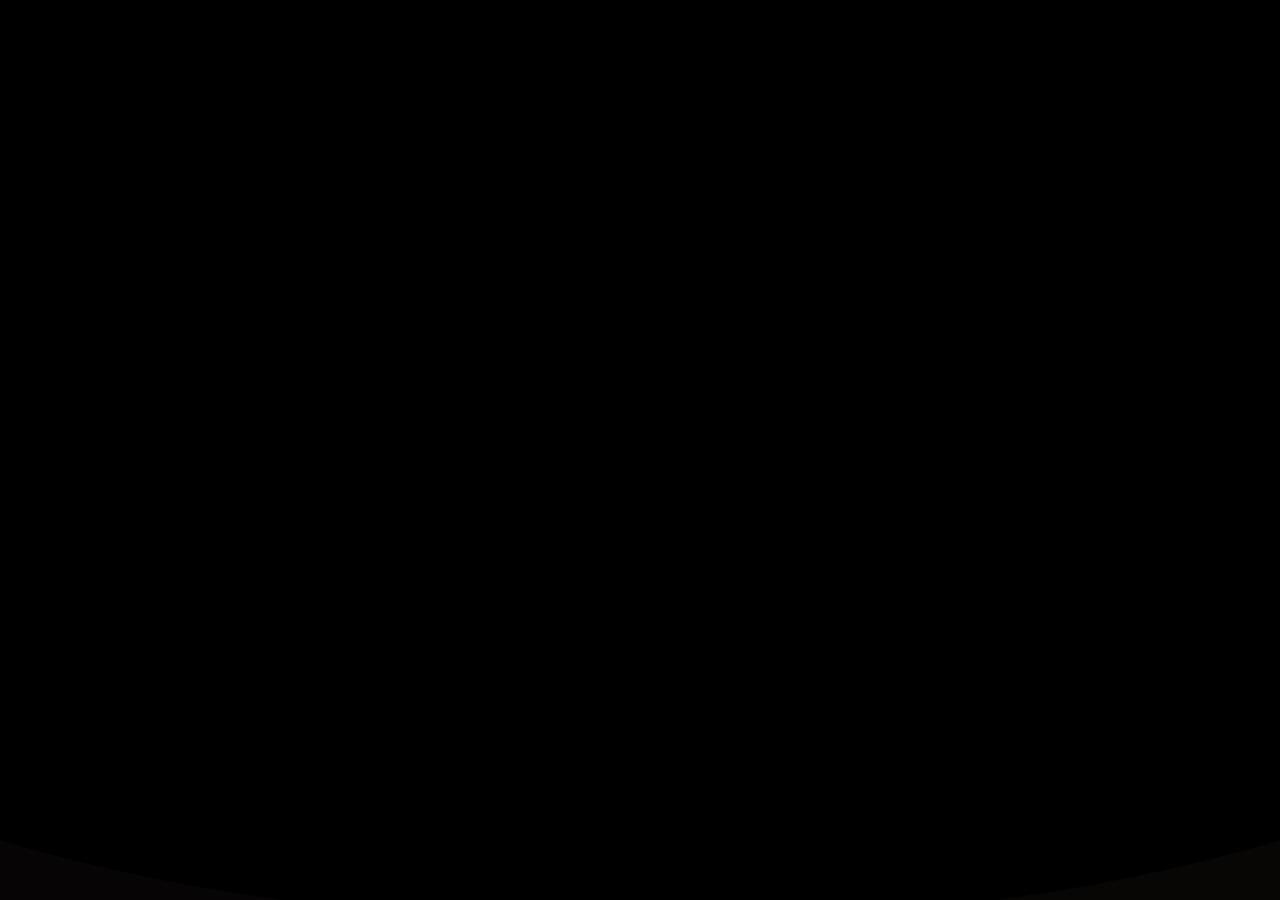
==== commit 5b05c065: "Apply unslopped portfolio design to main" ====
--- a/index.html
+++ b/index.html
@@ -156,7 +156,7 @@
   <div class="hero-figure once-in no-select"><img src="img/DSC07033.webp" alt="Ceonein Dedalus" width="1024" height="1024"></div>
   <div class="container hero-inner">
     <div class="hero-copy">
-      <h1 class="hero-title once-in"><span class="sr-only">Ceonein Dedalus: Systems Designer and AI Tool Builder</span><span aria-hidden="true"><span class="ln">Syst<em class="ital">e</em>ms</span><span class="ln">Design<em class="ital">e</em>r</span></span></h1>
+      <h1 class="hero-title once-in"><span class="sr-only">Ceonein Dedalus: Systems Designer and AI Tool Builder</span><span aria-hidden="true"><span class="ln">Systems</span><span class="ln">Designer</span></span></h1>
       <div class="hero-sub once-in once-in-secondary">
         <p>I design systems and build local-first AI tools in Python, Rust and Go. Each project has a code repository.</p>
         <div class="hero-actions"><div class="btn btn-normal "><a href="#projects" class="btn-click magnetic" data-strength="25" data-strength-text="15"><div class="btn-fill"></div><span class="btn-text"><span class="btn-text-inner">View projects</span></span></a></div><div class="btn btn-normal btn-outline"><a href="https://github.com/CEONEINDEDALUS" target="_blank" rel="noopener" class="btn-click magnetic" data-strength="25" data-strength-text="15"><div class="btn-fill"></div><span class="btn-text"><span class="btn-text-inner">GitHub</span></span></a></div></div>
@@ -188,7 +188,6 @@
     <ul class="stats-list">
       <li><strong>4</strong><span>Projects, each with a code repository</span></li>
       <li><strong>3</strong><span>Languages I build in: Python, Rust and Go</span></li>
-      <li><strong>100%</strong><span>Of what I deliver is a tool I use myself</span></li>
     </ul>
   </div>
 </section>
@@ -216,7 +215,7 @@
 
 <section class="section rd-section principles" data-scroll-section>
   <div class="rd-container">
-    <h2 class="motto-xl" aria-label="Security. Creativity. Passion."><span class="ln">S<em class="ital">e</em>curity</span><span class="ln">Cr<em class="ital">e</em>ativity</span><span class="ln">Pass<em class="ital">i</em>on</span></h2>
+    <h2 class="motto-xl" aria-label="Security. Creativity. Passion."><span class="ln">Security</span><span class="ln">Creativity</span><span class="ln">Passion</span></h2>
     <div class="cards">
       <article class="card"><span class="num">01</span><h3>Written specification</h3><p>I work from a written specification. If one does not exist, I write it with you first.</p></article>
       <article class="card"><span class="num">02</span><h3>Plain-language risks</h3><p>I explain each technical risk in plain language. No jargon, no surprises.</p></article>
@@ -226,25 +225,11 @@
   </div>
 </section>
 
-<section class="section rd-section tools" data-scroll-section>
-  <div class="rd-container">
-    <div class="tools-head"><h2 class="rd-h2">What I build with</h2><p>The languages and tools behind the projects above.</p></div>
-    <div class="tools-grid">
-      <div class="tool"><b>Python</b><span>Veronica, Synthgrid, Raven</span></div>
-      <div class="tool"><b>Rust</b><span>Musiq</span></div>
-      <div class="tool"><b>Go</b><span>Backend systems</span></div>
-      <div class="tool"><b>Ollama</b><span>Local models in Veronica</span></div>
-      <div class="tool"><b>Groq</b><span>Fast inference in Synthgrid</span></div>
-      <div class="tool"><b>GTK</b><span>Musiq</span></div>
-    </div>
-  </div>
-</section>
-
 <div class="footer-rounded-div" data-scroll-section>
   <div class="rounded-div-wrap"><div class="rounded-div"></div></div>
 </div>
 <div class="footer-wrap footer-footer-wrap theme-dark" data-scroll-section>
-    <footer class="section footer" data-scroll data-scroll-speed="-4" data-scroll-position="bottom">
+    <footer class="section footer" data-scroll data-scroll-position="bottom">
       <div class="container">
         <div class="arrow" aria-hidden="true"></div>
         <div class="footer-cta">
--- a/redesign.css
+++ b/redesign.css
@@ -55,7 +55,6 @@
 h5 { font-family: var(--font-body); font-size: .8rem; letter-spacing: .06em; color: var(--color-muted); text-transform: none; font-weight: 500; }
 
 .ln, .hero-title *, .motto-xl *, .footer-title * { font-weight: inherit; }
-.ital { font-family: var(--font-accent) !important; font-style: italic !important; font-weight: 500 !important; text-transform: none; color: var(--color-red-bright); letter-spacing: 0; }
 
 /* ---------- Buttons (pill style) ---------- */
 .btn-click { border-radius: 999px; height: 3.4em; }
@@ -134,7 +133,6 @@
 .hero-inner { position: relative; z-index: 5; width: 100%; padding-bottom: clamp(28px, 6vh, 64px); padding-top: 120px; display: grid; grid-template-columns: minmax(0, 1fr) auto; gap: 2rem; align-items: end; }
 .hero-title { font-family: var(--font-display); font-weight: 800; font-size: clamp(2.7rem, 9.2vw, 9.6rem); line-height: .94; letter-spacing: -.025em; text-transform: uppercase; margin: 0 0 clamp(20px, 3.5vh, 36px); color: #fff; }
 .hero-title .ln { display: block; white-space: nowrap; }
-.hero-title .ital { font-size: 1.04em; padding: 0 .02em; }
 .hero-sub { max-width: 30em; }
 .hero-sub p { font-size: clamp(1rem, 1.25vw, 1.2rem); color: #cfc8c7; margin: 0 0 1.4rem; line-height: 1.55; }
 .hero-actions { display: flex; flex-wrap: wrap; gap: .75rem; }
@@ -201,7 +199,6 @@
 .motto-xl .ln { display: block; }
 .motto-xl .ln:nth-child(2) { text-align: right; }
 .motto-xl .ln:nth-child(3) { padding-left: 12%; }
-.motto-xl .ital { font-size: 1.04em; }
 .cards { display: grid; grid-template-columns: repeat(4, minmax(0, 1fr)); gap: 1rem; }
 .card { background: linear-gradient(160deg, var(--color-surface-2), var(--color-dark)); border: 1px solid var(--color-border); border-radius: var(--radius); padding: clamp(1.25rem, 2vw, 2rem); display: flex; flex-direction: column; min-height: 17rem; transition: border-color .4s, box-shadow .4s; }
 .card:hover { border-color: rgba(227,30,36,.8); box-shadow: 0 0 44px rgba(227,30,36,.22); }
@@ -372,3 +369,54 @@
   .hero-figure::after { height: 30%; }
   .hero-emblem { top: 34%; margin-top: -55vw; }
 }
+
+/* =========================================================
+   unslop pass (polish): quiet chrome, one accent, mono meta.
+   Method by Damir Sokolovsky (@heydamir), CC BY 4.0.
+   ========================================================= */
+:root { --font-mono: ui-monospace, 'SFMono-Regular', 'Cascadia Code', 'JetBrains Mono', Consolas, monospace; --r-control: 10px; }
+
+/* glows, washes and spinning filler out */
+.hero-glow, .hero-emblem, .globe-wrap-img::before { display: none; }
+.logo-mark { box-shadow: none; }
+.hero-quick { backdrop-filter: none; -webkit-backdrop-filter: none; background: var(--color-surface); }
+.card, .env-card, .mad-libs-form { background: var(--color-surface); box-shadow: none; }
+.card:hover, .card--cta:hover { box-shadow: none; border-color: rgba(255,255,255,.28); }
+.card--cta:hover { background: var(--color-red-dark); }
+
+/* type: weights 500 to 600, sentence case */
+.hero-title, .rd-h2, .work-count, .work-name, .motto-xl, .footer-title, .page-title,
+.stats-list strong, .tool b, .logo, .footer-word,
+.loading-container .loading-words h2, .fixed-nav .nav-row .btn-text-inner { font-weight: 600; text-transform: none; }
+.logo { letter-spacing: 0; }
+.intro-title, .detail-lead, .card h3 { font-weight: 500; }
+.back-to-top-btn { text-transform: none; }
+.hero-quick h2, h5 { text-transform: none; letter-spacing: 0; }
+
+/* repo metadata in mono, the signature */
+.work-tech { display: flex; flex-wrap: wrap; gap: 0; }
+.work-tech em { font-family: var(--font-mono); font-size: .8rem; border: 0; border-radius: 0; padding: 0; color: var(--color-muted); }
+.work-tech em + em::before { content: '\00b7'; margin: 0 .6em; }
+.hero-quick a small { font-family: var(--font-mono); font-size: .75rem; }
+
+/* radius by size: controls 10, chips 8, no full pills */
+.btn-click, .nav-bar .links-wrap li:nth-child(3) .btn-click { border-radius: var(--r-control); }
+.chip, .hero-chips li, .tag-chips li, .back-to-top-btn { border-radius: 8px; }
+
+/* loader emblem: flat mark drawn in CSS (img/scpback.webp is not in the project) */
+.loading-container .loading-intro-emblem { -webkit-mask: none; mask: none; border-radius: 50%; width: min(24vw, 24vh, 160px); height: min(24vw, 24vh, 160px); background: var(--color-red); position: relative; }
+.loading-container .loading-intro-emblem::after { content: ''; position: absolute; inset: 28%; border-radius: 50%; background: var(--color-dark-dark); }
+
+/* project proof blocks: session, numbers, decisions, limits. Blanks are .ph until filled. */
+.proof-grid { display: grid; grid-template-columns: minmax(0, 1.4fr) minmax(0, 1fr); gap: clamp(2rem, 6vw, 6rem); align-items: start; }
+.term { margin: 0 0 1.5rem; padding: 1.25rem 1.5rem; background: var(--color-surface); border: 1px solid var(--color-border); border-radius: var(--radius); font-family: var(--font-mono); font-size: .9rem; line-height: 1.7; color: #fff; white-space: pre-wrap; overflow-x: auto; }
+.term .prompt { color: var(--color-red); }
+.ph { font-family: var(--font-mono); font-size: .9em; color: #cfc8c7; border-bottom: 1px dashed var(--color-red); }
+.metrics { display: grid; grid-template-columns: repeat(2, minmax(0, 1fr)); column-gap: clamp(2rem, 6vw, 6rem); margin: 0; }
+.metrics div { display: flex; justify-content: space-between; gap: 1rem; padding: 1rem 0; border-top: 1px solid var(--color-border); }
+.metrics dt { color: var(--color-muted); }
+.metrics dd { margin: 0; text-align: right; }
+.limits { display: grid; grid-template-columns: repeat(2, minmax(0, 1fr)); gap: clamp(2rem, 6vw, 6rem); }
+.limits ul { list-style: none; padding: 0; margin: 0; }
+.limits li { padding: 1rem 0; border-top: 1px solid var(--color-border); color: var(--color-muted); }
+@media (max-width: 900px) { .proof-grid, .metrics, .limits { grid-template-columns: 1fr; } }
